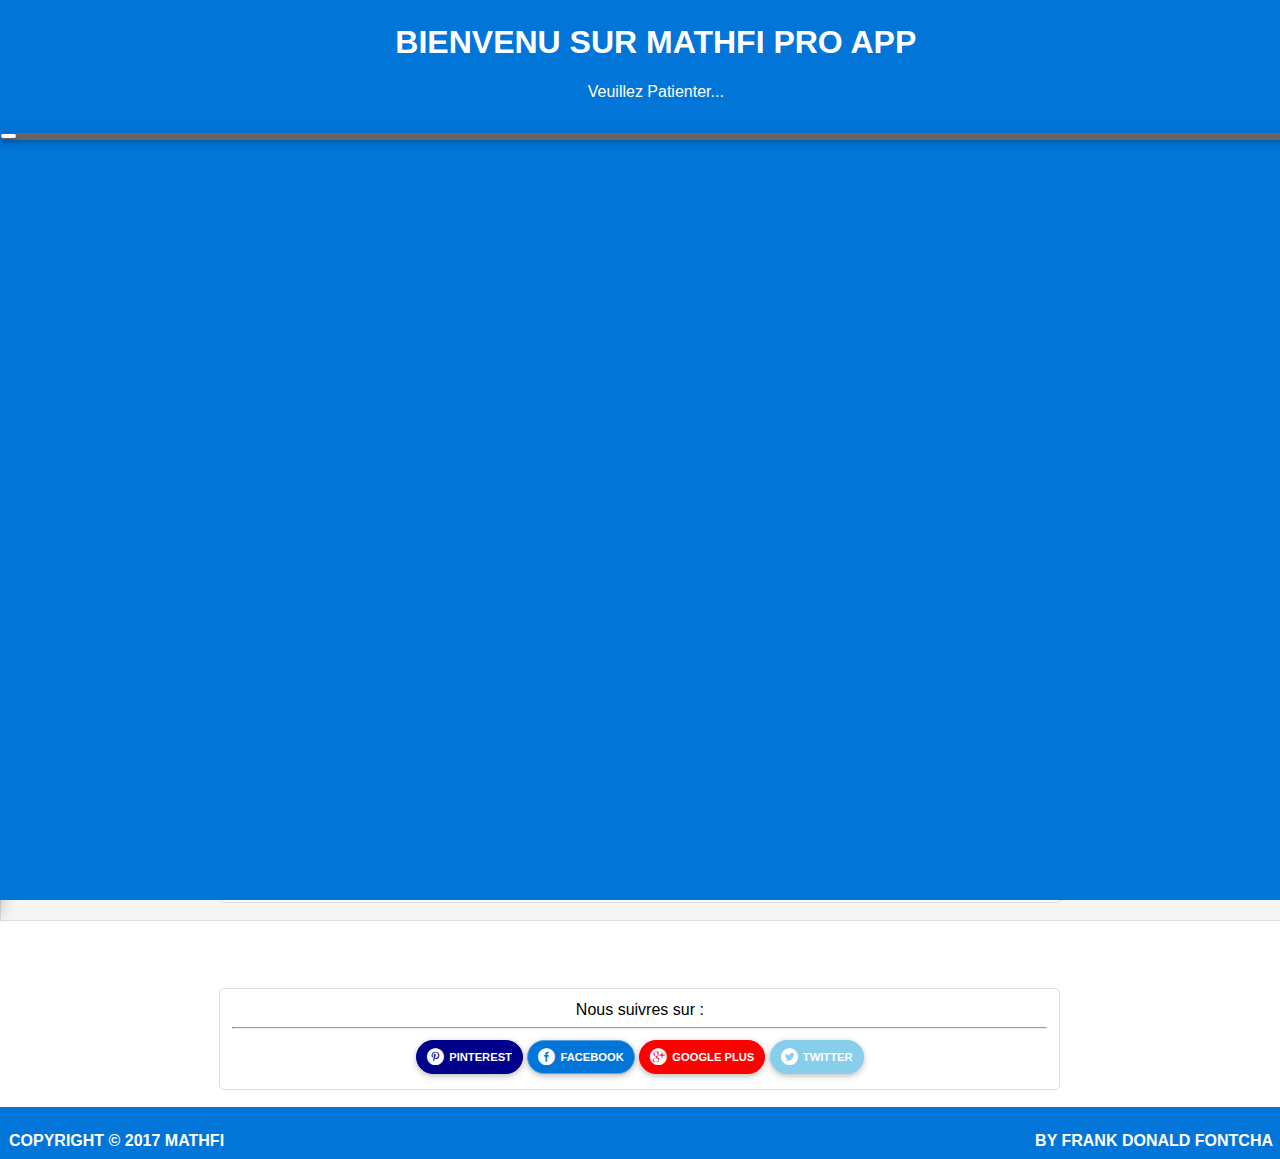
==== projet/index.html @ d76496f0 "Add files via upload" ====
﻿<!DOCTYPE html>
<!--
@Copyright 2017
@Design by ZoneStyle V1.5.1
@Author : 
@Designer : Frank Donald Fontcha.
-->
<html class="scroll scroll_bleu">
    <head>
        <meta charset="UTF-8">
        <meta name="author" content=""/>
        <link rel="stylesheet" href="css/zonestyle.min.css" type="text/css"/>
        <link rel="stylesheet" href="font/style.min.css" type="text/css"/>
        <link rel="stylesheet" href="css/mathfi.min.css" type="text/css"/>
        <meta http-equiv="X-UA-Compatible" content="IE=edge">
        <meta name="viewport" content="width=device-width, initial-scale=1.0">
        <title>MathFi | ZonePluS</title>
    </head>
    <body class="barre_bleu"> 
        <div class="barre_navigation fixe">
            <div class="barre_logo">
                <button class="zs_boutton bt_rond bt_infos-o bt_zone-gauche"><i class="icone icon_menu"></i></button>
                <a>MATHFI</a>
            </div>
            <div class="barre_menu mn_boutton">
                <ul class="zs_menu">
                    <li class="element_menu actif"><a href="" class="lien_menu"><i class="icone icon_house_alt"></i>&nbsp; Acceuil</a></li>
                    <li class="element_menu"><a href="" class="lien_menu"><i class="icone icon_question_alt"></i>&nbsp; Apropos</a></li>
                    <li class="element_menu"><a href="" class="lien_menu"><i class="icone icon_tool"></i>&nbsp; Aide</a></li>
                </ul>
            </div>
        </div>

        <div class="zone_gauche scroll scroll_v scroll_bleu fond_blanc">
            <div class="menu_deroulant fond_no" style="margin-top: 5%;">
                <div class="menu_deroule mnd_deroule">Partie 1: Intérets Simples<i class="carrot icone arrow_triangle-down"></i>
                    <div class="groupe_element">
                        <a href="interetSimple.html" class="mnd_element">Intéret Simple et Composants</a>
                    </div>
                </div>
                <div class="menu_deroule mnd_deroule">Partie 2: Intérets Composés<i class="carrot icone arrow_triangle-down"></i>
                    <div class="groupe_element">
                        <a href="" class="mnd_element">Aucune Opération</a>
                    </div>
                </div>
                <div class="menu_deroule mnd_deroule">Partie 3: Escompte Commercial<i class="carrot icone arrow_triangle-down"></i>
                    <div class="groupe_element">
                        <a href="" class="mnd_element">Aucune Opération</a>
                    </div>
                </div>
                <div class="menu_deroule mnd_deroule">Partie 4: Annuités<i class="carrot icone arrow_triangle-down"></i>
                    <div class="groupe_element">
                        <a href="" class="mnd_element">Aucune Opération</a>
                    </div>
                </div>
            </div>
        </div>

        <div class="grand_contenaire centrer_texte" style="margin-top: -2%;">
            <img src="img/ebook.png" class="img_responsive" style="min-height: 100px;"/>
            <div class="superpose_cover fond_noir"></div>
            <div class="superpose">
                <h1 style="margin-top: 5%;">BIENVENUE SUR MATHFI PRO APP</h1>
            </div>
        </div>

        <div class="contenaire fond_no" style="margin-top: 5%;">
            <div class="zs_colonnes">
                <div class="col-8 st-2 my-12 pt-12 fond_blanc">
                    <p class="titre">
                        MathFi pro application V1.0 est votre application de calculs financiers concu pour vous aider dans toutes vos opérations financières.<hr>
                    MathFi pro application répond de facon automatique au repositionnement sur toutes vos plateformes vous permettant ainsi de l'utiliser de la meme facon sur vos mobiles et aussi sur vos ordinateur sans toute fois oublié vos tablettes
                    </p>
                </div>
            </div>
        </div>

        <div class="grand_contenaire fond_griser" style="margin-top: 1.5%;">
            <div class="zs_colonnes">
                <div class="col-8 st-2 my-12 pt-12 fond_blanc">
                    <div class="zs_colonnes">
                        <div class="col-4 my-6 pt-12">
                            <img src="img/mathfi.png" class="image_zoom"/>
                        </div>
                        <div class="col-7 st-1 my-6 pt-12">
                            <img src="img/mathfi1.png" class="image_zoom"/>
                        </div>
                    </div>
                </div>
            </div>
        </div>

        <div class="grand_contenaire fond_banc" style="margin-top: 5%;">
            <div class="zs_colonnes">
                <div class="col-8 st-2 my-12 pt-12 fond_blanc centrer_texte">
                    Nous suivres sur : <hr/>
                    <button class="zs_boutton bt_pinterest bt_arrondis"><i class="icone social_pinterest_circle"></i>pinterest</button>
                    <button class="zs_boutton bt_fb bt_arrondis bt_effet-g"><i class="icone social_facebook_circle"></i>facebook</button>
                    <button class="zs_boutton bt_gplus bt_arrondis"><i class="icone social_googleplus_circle"></i>google plus</button>
                    <button class="zs_boutton bt_twitter bt_arrondis"><i class="icone social_twitter_circle"></i>twitter</button>
                </div>
            </div>
            <div class="zs_footer fond_bleu">
                <p class="titre">
                    <b class="agauche">Copyright &COPY; 2017 mathfi</b>
                    <b class="adroite">By Frank Donald Fontcha</b>
                </p>
            </div>
        </div>

        <div class="preview fond_bleu">
            <div class="coltenaire centrer_texte">
                <h1>BIENVENU SUR MATHFI PRO APP</h1>
                <p>Veuillez Patienter...</p>
                <div class="zs_colonnes">
                    <div class="barre_chargement">
                        <div class="barre ch_barre bb"></div>
                    </div> 
                </div>
            </div>
        </div>

        <?php
        // put your code here
        ?>

        <script type="text/javascript">
            new WOW().init();
        </script>
        <script src="js/jquery.min.js" type="text/javascript"></script>
        <script src="js/zonestyle.min.js" type="text/javascript"></script>
        <script src="js/mathfi.min.js" type="text/javascript"></script>
    </body>
</html>
---- projet/css/zonestyle.min.css ----
.scroll::-webkit-scrollbar-track,html::-webkit-scrollbar-track{-webkit-box-shadow:inset 0 0 6px rgba(0,0,0,.1);background-color:#aaa;border-radius:5px;height:8px;width:8px;opacity:.5}.scroll::-webkit-scrollbar,html::-webkit-scrollbar{width:8px;background-color:#f5f5f5;cursor:pointer;height:8px}.scroll::-webkit-scrollbar:hover,html::-webkit-scrollbar:hover{width:8px;background-color:#fff;cursor:pointer;height:8px}.scroll::-webkit-scrollbar-thumb,html::-webkit-scrollbar-thumb{border-radius:8px;background-color:#fff;cursor:pointer}HTML{overflow-x:hidden}.no_scroll{overflow:hidden}.scroll_h_v,.scroll_v_h{overflow:auto}.scroll_v{overflow-y:auto;overflow-x:hidden}.scroll_h{overflow-x:auto;overflow-y:hidden;height:8px}.scroll_hover{transition-duration:.6s}.scroll_hover .scroll::-webkit-scrollbar{width:0;background-color:none;cursor:pointer;height:0}.scroll_hover:hover .scroll::-webkit-scrollbar{width:8px;background-color:#fff;cursor:pointer;height:8px}.scroll_hover:hover .scroll::-webkit-scrollbar-thumb{background-color:#f5f5f5}.scroll_bleu::-webkit-scrollbar-thumb{background-color:#0275d8;opacity:.5}.scroll_bleu::-webkit-scrollbar-track{background-color:#fff;opacity:.5;border:1px solid #add8e6}.scroll_bleu::-webkit-scrollbar{opacity:.5}.scroll_hover:hover .scroll_bleu::-webkit-scrollbar-thumb{background-color:#0275d8;opacity:.5}.scroll_hover:hover .scroll_bleu::-webkit-scrollbar-track{background-color:#fff;opacity:.5;border:1px solid #add8e6}.scroll_hover:hover .scroll_bleu::-webkit-scrollbar{opacity:.5}.scroll_noir::-webkit-scrollbar-thumb{background-color:#555;opacity:.5}.scroll_noir::-webkit-scrollbar-track{background-color:#fff;opacity:.5;border:1px solid #aaa}.scroll_noir::-webkit-scrollbar{opacity:.5}.scroll_hover:hover .scroll_noir::-webkit-scrollbar-thumb{background-color:#555;opacity:.5}.scroll_hover:hover .scroll_noir::-webkit-scrollbar-track{background-color:#fff;opacity:.5;border:1px solid #aaa}.scroll_hover:hover .scroll_noir::-webkit-scrollbar{opacity:.5}.scroll_red::-webkit-scrollbar-thumb{background-color:red;opacity:.5}.scroll_red::-webkit-scrollbar-track{background-color:#fff;opacity:.5;border:1px solid #f08080}.scroll_red::-webkit-scrollbar{opacity:.5}.scroll_hover:hover .scroll_red::-webkit-scrollbar-thumb{background-color:red;opacity:.5}.scroll_hover:hover .scroll_red::-webkit-scrollbar-track{background-color:#fff;opacity:.5;border:1px solid #f08080}.scroll_hover:hover .scroll_red::-webkit-scrollbar{opacity:.5}body{background:#fff;font-family:Calibri,Arial,Verdana,Arial,Helvetica,sans-serif}.titre{text-transform:uppercase;font-weight:700}.adroite{float:right}.agauche{float:left}.img_responsive{float:left;height:auto}.alert{opacity:.9}.alert .alert_mssg{position:fixed;top:42px;left:15px;min-height:50px;min-width:150px;max-width:300px;text-align:center;box-shadow:0 12px 17px 0 rgba(0,0,0,.16),0 12px 20px 0 rgba(0,0,0,.12);-webkit-box-shadow:0 12px 17px 0 rgba(0,0,0,.16),0 12px 20px 0 rgba(0,0,0,.12);background-color:#444;color:#fff;border-radius:3px;opacity:.9;transition-duration:.7s;display:none;z-index:999999999999}.alert_succes .alert_mssg{background:vert;z-index:999999999999}.alert_danger .alert_mssg{background:red;z-index:999999999999}.alert_infos .alert_mssg{background:#4682b4;z-index:999999999999}.alert_alert .alert_mssg{background:orange;z-index:999999999999}.alert:hover{opacity:1}.alert:hover .alert_mssg{opacity:1;z-index:999999999999}.zs_alert{width:100%;float:left;box-sizing:border-box;margin-bottom:4px;margin-top:4px;position:relative;border-radius:5px}.zs_alert .alert_contenu{float:left;display:block;box-sizing:border-box;padding:12px;position:relative;margin-bottom:3px;margin-top:3px;width:83.33%;margin-left:8.33%;box-shadow:0 2px 5px 0 rgba(0,0,0,.16),0 2px 10px 0 rgba(0,0,0,.12);-webkit-box-shadow:0 2px 5px 0 rgba(0,0,0,.16),0 2px 10px 0 rgba(0,0,0,.12);color:#777;transition-duration:.7s;cursor:pointer}.zs_alert .alert_contenu:hover{color:#444}.zs_alert .alert_close{float:left;display:block;box-sizing:border-box;padding:12px;border-radius:0 5px 5px 0;margin-bottom:3px;margin-top:3px;width:8.33%;position:absolute;top:0;bottom:0;right:0;text-align:center;box-shadow:0 2px 5px 0 rgba(0,0,0,.16),0 2px 10px 0 rgba(0,0,0,.12);-webkit-box-shadow:0 2px 5px 0 rgba(0,0,0,.16),0 2px 10px 0 rgba(0,0,0,.12)}.zs_alert .alert_close .icone{cursor:pointer}.zs_alert .alert_indicator{float:left;width:8.33%;display:block;box-sizing:border-box;padding:12px;border-radius:5px 0 0 5px;margin-bottom:3px;margin-top:3px;position:absolute;top:0;bottom:0;left:0;text-align:center;box-shadow:0 2px 5px 0 rgba(0,0,0,.16),0 2px 10px 0 rgba(0,0,0,.12);-webkit-box-shadow:0 2px 5px 0 rgba(0,0,0,.16),0 2px 10px 0 rgba(0,0,0,.12)}.zs_alert .alert_indicator .icone{cursor:pointer}.alert_infos .alert_close,.alert_infos .alert_indicator{background-color:#4682b4;color:#fff}.alert_succes .alert_close,.alert_succes .alert_indicator{background-color:green;color:#fff}.alert_alert .alert_close,.alert_alert .alert_indicator{background-color:orange;color:#fff}.alert_danger .alert_close,.alert_danger .alert_indicator{background-color:red;color:#fff}.alert_danger:hover .alert_contenu{color:red}.alert_infos:hover .alert_contenu{color:#4682b4}.alert_succes:hover .alert_contenu{color:green}.alert_alert:hover .alert_contenu{color:orange}.menu_deroulant,.menu_liste{width:100%;position:relative;float:left;margin-top:5px;margin-bottom:5px;border-radius:5px;box-shadow:0 2px 5px 0 rgba(0,0,0,.16),0 2px 10px 0 rgba(0,0,0,.12);-webkit-box-shadow:0 2px 5px 0 rgba(0,0,0,.16),0 2px 10px 0 rgba(0,0,0,.12);background:linear-gradient(120deg,#fff 5%,#ddd 50%,#fff 50%,#fff 75%,#ddd 75%);background-size:100px 100px 100px}.menu_deroulant .menu_deroule,.menu_deroulant .mnd_menu,.menu_liste .menu_deroule,.menu_liste .mnd_menu{background:#eee;border:1px solid #ddd;text-decoration:none;margin:-8px;margin-left:0;padding:8px;margin-top:4px;margin-bottom:2px;float:left;display:inline-block;width:100%;cursor:pointer;position:relative;transition-duration:.7s;min-height:37px;box-sizing:border-box}.menu_deroulant .menu_deroule .carrot,.menu_deroulant .mnd_menu .carrot,.menu_liste .menu_deroule .carrot,.menu_liste .mnd_menu .carrot{border-left:1px solid #ddd;background:#f5f5f5;padding:8px;float:right;margin:-8px}.menu_deroulant .menu_deroule .mnd_element,.menu_deroulant .mnd_menu .mnd_element,.menu_liste .menu_deroule .mnd_element,.menu_liste .mnd_menu .mnd_element{position:absolute;top:0;bottom:0;left:0;right:0;width:96%;text-decoration:none;margin:8px;color:#666}.menu_deroulant .menu_deroule .mnd_element:hover,.menu_deroulant .mnd_menu .mnd_element:hover,.menu_liste .menu_deroule .mnd_element:hover,.menu_liste .mnd_menu .mnd_element:hover{color:#666}.menu_deroulant .menu_deroule .mnd_effet,.menu_deroulant .mnd_menu .mnd_effet,.menu_liste .menu_deroule .mnd_effet,.menu_liste .mnd_menu .mnd_effet{position:absolute;top:-5px;left:10px;height:15px;width:13px;transition-duration:.5s;-webkit-transition-duration:.5s;border-radius:60px}.menu_deroulant .menu_deroule .mlc_effet,.menu_deroulant .mnd_menu .mlc_effet,.menu_liste .menu_deroule .mlc_effet,.menu_liste .mnd_menu .mlc_effet{position:absolute;top:0;left:0;bottom:0;width:5px;transition-duration:.5s;-webkit-transition-duration:.5s;background-color:#999}.menu_deroulant div[class*=mnd_effet]:hover a,.menu_liste div[class*=mnd_effet]:hover a{color:#666}.menu_deroulant .menu_deroule:hover,.menu_liste .menu_deroule:hover{border:1px solid #999;box-shadow:0 2px 5px 0 rgba(0,0,0,.16),0 2px 10px 0 rgba(0,0,0,.12);-webkit-box-shadow:0 2px 5px 0 rgba(0,0,0,.16),0 2px 10px 0 rgba(0,0,0,.12)}.menu_deroulant .menu_deroule:hover .mnd_effet,.menu_liste .menu_deroule:hover .mnd_effet{background:#999;opacity:.3;width:50%;top:0;bottom:0;left:0;height:100%;border-radius:60px 0 0 60px}.menu_deroulant .mnd_menu:hover,.menu_liste .mnd_menu:hover{background-color:#eee;color:#fff;border:1px solid #999;box-shadow:0 2px 5px 0 rgba(0,0,0,.16),0 2px 10px 0 rgba(0,0,0,.12);-webkit-box-shadow:0 2px 5px 0 rgba(0,0,0,.16),0 2px 10px 0 rgba(0,0,0,.12)}.menu_deroulant .mnd_menu:hover .mlc_effet,.menu_liste .mnd_menu:hover .mlc_effet{background:#999;opacity:.3;width:50%;top:0;bottom:0;left:0;z-index:999}.menu_deroulant .mnd_menu:hover a,.menu_liste .mnd_menu:hover a{color:#fff}.menu_deroulant .menu_deroule:hover,.menu_liste .menu_deroule:hover{background-color:#fff;color:#555}.menu_deroulant .groupe_element,.menu_liste .groupe_element{display:none;position:relative;width:100%;float:left}.menu_deroulant .groupe_element .mnd_element,.menu_liste .groupe_element .mnd_element{position:relative;display:inline-block;float:left;background-color:#fff;color:#555;padding:13px;margin:-8px;margin-top:12px;border:1px solid #f5f5f5}.menu_deroulant .groupe_element .mnd_element:hover,.menu_liste .groupe_element .mnd_element:hover{background-color:#f5f5f5}.menu_deroulant .actif,.menu_liste .actif{display:block}.mnd_rond{border-radius:20px}.mnd_rond .menu_deroule{border-radius:50px}.mnd_rond .menu_deroule .carrot{border-radius:0 50px 50px 0}.mnd_rond .mnd_deroule:hover{border-radius:5px}.mnd_rond .mnd_deroule:hover .carrot{border-radius:0 5px 5px 0}@media only screen and (min-width:600px){div.onglet{margin-bottom:5px;border-radius:5px;width:100%;padding:1px;box-sizing:border-box;position:relative;height:100px}div.onglet ul.menu-onglets{margin-left:-35px;width:20%;float:left}div.onglet ul.menu-onglets .menu-onglet:hover{color:#fff}div.onglet ul.menu-onglets .menu-onglet:hover .lien-onglet{color:#222}div.onglet ul.menu-onglets .menu-onglet{display:inline-block;width:100%;float:left;background-color:#f5f5f5;color:#fff;border:1px solid #eee;padding:8px;margin-left:-7px;cursor:pointer;border-radius:3px;position:relative;margin-top:5px;height:15px}div.onglet ul.menu-onglets .menu-onglet .lien-onglet{color:#666;width:100%;position:absolute;top:0;left:0;right:0;padding:5px;padding-bottom:0;text-transform:uppercase}div.onglet ul.menu-onglets .desactiver{background:linear-gradient(#ddd,#ddd,#ddd);pointer-events:none;border-radius:3px;cursor:not-allowed}div.onglet ul.menu-onglets .actif{background-color:#fff}div.onglet div.corps-onglet{border:1px solid #eee;padding:5px;width:76.5%;float:right;top:0;position:relative;right:0;margin-top:15px;display:none;background-color:#fff;min-height:100%;bottom:0;border-radius:5px}div.onglet div.corps-onglet .onglet{position:absolute}div.onglet div.actif{display:block}}@media only screen and (max-width:600px){div.onglet{margin-bottom:5px;border-radius:5px;width:100%;padding:1px;box-sizing:border-box;position:relative;min-height:200px}div.onglet ul.menu-onglets{width:100%;margin:-15px;padding:15px;margin-top:15px;margin-left:-10px;float:left;box-sizing:border-box;position:relative;margin-bottom:3px}div.onglet ul.menu-onglets .menu-onglet:hover{color:#fff}div.onglet ul.menu-onglets .menu-onglet:hover .lien-onglet{color:#222}div.onglet ul.menu-onglets .menu-onglet{width:100%;float:left;background-color:#f5f5f5;color:#fff;border:1px solid #eee;padding:8px;cursor:pointer;border-radius:3px}div.onglet ul.menu-onglets .menu-onglet .lien-onglet{color:#666;width:100%;padding:5px;padding-bottom:0;text-transform:uppercase}div.onglet ul.menu-onglets .desactiver{background:linear-gradient(#ddd,#ddd,#ddd);pointer-events:none;border-radius:3px;cursor:not-allowed}div.onglet ul.menu-onglets .desactiver .lien-onglet{padding:0;padding-left:5px;padding-top:5px;padding-right:5px;text-transform:uppercase}div.onglet ul.menu-onglets .actif{background-color:#fff}div.onglet div.corps-onglet{border:1px solid #eee;margin:-10px;padding:10px;width:100%;float:right;position:relative;margin-top:5px;display:none;background-color:#fff;min-height:100%;border-radius:5px;border-radius:5px}div.onglet div.corps-onglet .onglet{position:relative}div.onglet div.actif{display:block}}.barre_navigation{position:relative;box-shadow:0 2px 5px 0 rgba(0,0,0,.16),0 2px 10px 0 rgba(0,0,0,.12);-webkit-box-shadow:0 2px 5px 0 rgba(0,0,0,.16),0 2px 10px 0 rgba(0,0,0,.12);box-decoration-break:slice;min-height:40px;background:#0275D8;color:#fff;top:0;left:0;right:0;width:100%;padding:8px;margin:-8px;animation-duration:.8s;transition-duration:.8s;z-index:999999}.barre_navigation .barre_logo{height:35px;padding:8px;margin:-8px;width:20%;float:left;text-align:center;border-radius:0 0 0 5px;box-sizing:content-box;padding-top:13px;font-weight:700}.barre_navigation .barre_logo a{text-decoration:none;color:#fff;cursor:pointer;font-size:1.5em}.barre_navigation .barre_logo .bt_close-zone,.barre_navigation .barre_logo .bt_zone-gauche{float:left;margin-top:-8px;margin-right:8px}.barre_navigation .barre_menu{min-height:40px;padding:8px;margin:-8px;width:79%;float:right;box-sizing:content-box;border-radius:0 0 5px}.barre_navigation .barre_menu .zs_menu{text-align:right;font-size:.8em;margin-top:4px;margin-right:10%;border-radius:5px 0;padding:9px}.barre_navigation .barre_menu .zs_menu .element_menu{display:inline-block}.barre_navigation .barre_menu .zs_menu .element_menu .lien_menu{text-decoration:none;color:#fff;padding:12px;position:relative;text-transform:uppercase;border-radius:5px;border-radius:60px;transition-duration:.6s}.barre_navigation .barre_menu .zs_menu .element_menu .lien_menu .lien_effet{position:absolute;top:0;left:50%;bottom:0;width:0;transition-duration:.5s}.barre_navigation .barre_menu .zs_menu .element_menu .lien_menu:hover{color:#fff;background-color:#4682b4;border-radius:60px}.barre_navigation .barre_menu .zs_menu .element_menu .lien_menu:hover .lien_effet{background:#fff;opacity:.3;border-radius:60px;width:100%;left:0}.barre_navigation .barre_menu .zs_menu .actif .lien_menu{color:#fff;background:#4682b4;border-radius:100px}.barre_navigation .barre_menu .zs_menu .actif .lien_menu .lien_effet{background:#fff;opacity:.3;border-radius:60px;width:100%;right:0;left:0}.fixed{position:fixed;z-index:9999999;animation-duration:.8s;transition-duration:.8s;padding-top:8px;padding-bottom:2px;min-height:40px}.fixed .barre_menu .zs_menu{margin-top:15px;padding-top:0;padding-bottom:0;font-size:.75em}.fixed .barre_logo{margin-top:6px;padding-top:0;padding-bottom:0}.fixed .barre_logo .bt_close-zone,.fixed .barre_logo .bt_zone-gauche{float:left;margin-top:-8px;margin-right:8px}.transparent{position:fixed;z-index:9999999;animation-duration:.8s;transition-duration:.8s;padding-top:8px;padding-bottom:8px;min-height:40px;background:0 0;border:0}.transparent .barre_menu .zs_menu{margin-top:15px;padding-top:0;padding-bottom:0;background:0 0;border:0;font-size:.75em}.transparent .barre_logo{background:0 0;border:0;margin-top:6px;padding-top:0;padding-bottom:0}.transparent .barre_logo .bt_close-zone,.transparent .barre_logo .bt_zone-gauche{float:left;margin-top:-8px;margin-right:8px}.transparent .barre_cover{background:linear-gradient(-120deg,#0275D8 30%,#fff 30%,#222 70%);background-size:100px 100px 100px;opacity:.6;position:absolute;top:0;bottom:0;right:0;left:0;z-index:-1}@media only screen and (max-width:900px){.barre_navigation{margin-bottom:-6px}.barre_navigation .barre_menu{background:linear-gradient(120deg,#444 5%,#666 50%,#444 50%,#444 75%,#fff 75%);background-size:100px 100px 100px;background-attachment:fixed;margin-top:10px;display:none;width:100%;float:left;border-bottom:2px solid #444}.barre_navigation .barre_menu .zs_menu{position:relative;width:100%;text-align:left;margin-left:-22px}.barre_navigation .barre_menu .zs_menu .element_menu{position:relative;width:100%;border-radius:2px}.barre_navigation .barre_menu .zs_menu .element_menu .lien_menu{position:relative;width:100%;float:left;border-radius:2px}.barre_navigation .barre_menu .zs_menu .element_menu .lien_menu:hover{border-radius:2px}.barre_navigation .barre_menu .zs_menu .element_menu:first_child,.barre_navigation .barre_menu .zs_menu .element_menu:first_child .lien_menu{margin-top:-20px}.barre_navigation .barre_logo{width:70%}.barre_navigation .barre_logo a{float:left}.barre_navigation .barre_logo .bt_close-zone,.barre_navigation .barre_logo .bt_zone-gauche{float:left;margin-top:-8px;margin-right:8px}.pt_menu{font-size:1.2em;padding:8px;background:linear-gradient(120deg,#fff 5%,#0275D8 50%,#fff 50%,#fff 75%,#0275D8 75%);background-size:100px 100px 100px;border-radius:5px;font-weight:700;color:#222;float:right;margin-right:6px;cursor:pointer;display:block}}@media only screen and (max-width:900px){.fixed,.transparent{margin-bottom:0}.fixed .barre_menu,.transparent .barre_menu{background:#444;background-attachment:fixed;margin-top:10px;display:none;width:100%;float:left;opacity:.5;border-bottom:2px solid #4682b4}.fixed .barre_menu .zs_menu .element_menu,.transparent .barre_menu .zs_menu .element_menu{position:relative;width:99%;border-radius:2px;margin-left:5px}.fixed .barre_menu .zs_menu .element_menu .lien_menu,.transparent .barre_menu .zs_menu .element_menu .lien_menu{position:relative;width:99%;float:left;border-radius:2px}.fixed .barre_menu .zs_menu .element_menu .lien_menu:hover,.transparent .barre_menu .zs_menu .element_menu .lien_menu:hover{border-radius:2px}.fixed .barre_menu .zs_menu .element_menu:first_child,.fixed .barre_menu .zs_menu .element_menu:first_child .lien_menu,.transparent .barre_menu .zs_menu .element_menu:first_child,.transparent .barre_menu .zs_menu .element_menu:first_child .lien_menu{margin-top:-20px}.pt_menu{font-size:1.2em;padding:8px;background:linear-gradient(120deg,#fff 5%,#0275D8 50%,#fff 50%,#fff 75%,#0275D8 75%);background-size:100px 100px 100px;border-radius:5px;font-weight:700;color:#222;float:right;margin-top:4px;margin-right:6px;cursor:pointer;display:block}}@media only screen and (min-width:900px){.barre_navigation .pt_menu{display:none}}.bt_zone-gauche{float:left;margin-top:-8px;margin-right:8px}.bt_close-zone{display:none}.barre_rouge .barre_navigation{background:#ff4500}.barre_rouge .barre_navigation .barre_cover{background:linear-gradient(-120deg,red 30%,#fff 30%,#222 70%);background-size:100px 100px 100px;opacity:.6;position:absolute;top:0;bottom:0;right:0;left:0;z-index:-1}.barre_rouge .barre_navigation .barre_menu .zs_menu .element_menu{display:inline-block}.barre_rouge .barre_navigation .barre_menu .zs_menu .element_menu .lien_menu:hover{color:#fff;background-color:#8b0000;border-radius:60px}.barre_rouge .barre_navigation .barre_menu .zs_menu .element_menu .lien_menu:hover .lien_effet{background:#fff}.barre_rouge .barre_navigation .barre_menu .zs_menu .actif .lien_menu{color:#fff;background:#8b0000;border-radius:100px}.barre_rouge .barre_navigation .barre_menu .zs_menu .actif .lien_menu .lien_effet{background:#fff}.barre_rouge .pt_menu{font-size:1.2em;padding:8px;background:linear-gradient(120deg,#fff 5%,rouge 50%,#fff 50%,#fff 75%,rouge 75%);background-size:100px 100px 100px}.barre_rouge .transparent{position:fixed;z-index:9999999;animation-duration:.8s;transition-duration:.8s;padding-top:8px;padding-bottom:8px;min-height:40px;background:0 0;border:0}.barre_verte .barre_navigation{background:green}.barre_verte .barre_navigation .barre_cover{background:linear-gradient(-120deg,green 30%,#fff 30%,#222 70%);background-size:100px 100px 100px;opacity:.6;position:absolute;top:0;bottom:0;right:0;left:0;z-index:-1}.barre_verte .barre_navigation .barre_menu .zs_menu .element_menu{display:inline-block}.barre_verte .barre_navigation .barre_menu .zs_menu .element_menu .lien_menu:hover{color:#fff;background-color:#006400;border-radius:60px}.barre_verte .barre_navigation .barre_menu .zs_menu .element_menu .lien_menu:hover .lien_effet{background:#fff}.barre_verte .barre_navigation .barre_menu .zs_menu .actif .lien_menu{color:#fff;background:#006400;border-radius:100px}.barre_verte .barre_navigation .barre_menu .zs_menu .actif .lien_menu .lien_effet{background:#fff}.barre_verte .pt_menu{font-size:1.2em;padding:8px;background:linear-gradient(120deg,#fff 5%,green 50%,#fff 50%,#fff 75%,green 75%);background-size:100px 100px 100px}.barre_verte .transparent{position:fixed;z-index:9999999;animation-duration:.8s;transition-duration:.8s;padding-top:8px;padding-bottom:8px;min-height:40px;background:0 0;border:0}.zs_affix{position:relative;top:0;left:0;right:0;width:100%;padding:8px;margin:-8px}.grand_contenaire{margin:-8px;padding:8px;position:relative;float:left;box-sizing:content-box;width:100%;right:0;left:0;margin-top:8px}.contenaire{margin:-8px;margin-top:8px;padding:15px;position:relative;float:left;box-sizing:border-box;width:80%;right:10%;left:10%;border-radius:5px}@media only screen and (max-width:1024px){.contenaire,.grand_contenaire{margin:-8px;padding:8px;position:relative;float:left;box-sizing:content-box;width:100%;right:0;left:0;margin-top:8px}}@media only screen and (min-width:1024px){.colonnes_flexible{margin-bottom:5px;border-radius:5px;width:100%;padding:1px;float:left;box-sizing:border-box;display:-webkit-flex;display:flex;position:relative}.colonnes_flexible .col{-webkit-flex:12;flex:12}.colonnes_flexible div[class*=col]{float:left;display:block;box-sizing:border-box;padding:12px;border-radius:5px;position:relative;margin-bottom:3px;margin-top:3px}.colonnes_flexible .col-1{width:8.33%;-webkit-flex-grow:1;flex-grow:1}.colonnes_flexible .col-2{width:16.66%;-webkit-flex-grow:2.1;flex-grow:2.1}.colonnes_flexible .col-3{width:25%;-webkit-flex:3.8;flex:3.8}.colonnes_flexible .col-4{width:33.33%;-webkit-flex:5.8;flex:5.8}.colonnes_flexible .col-5{width:41.66%;-webkit-flex:8.6;flex:8.6}.colonnes_flexible .col-6{width:50%;-webkit-flex-grow:12.1;flex-grow:12.1}.colonnes_flexible .col-7{width:58.33%;-webkit-flex:16.9;flex:16.9}.colonnes_flexible .col-8{width:66.66%;-webkit-flex:24.5;flex:24.5}.colonnes_flexible .col-9{width:75%;-webkit-flex:37.6;flex:37.6}.colonnes_flexible .col-10{width:83.33%;-webkit-flex:67;flex:67}.colonnes_flexible .col-11{width:91.66%;-webkit-flex:170;flex:170}.colonnes_flexible .col-12{width:100%}.colonnes_flexible .st-1{margin-left:8.33%}.colonnes_flexible .st-2{margin-left:16.66%}.colonnes_flexible .st-3{margin-left:25%}.colonnes_flexible .st-4{margin-left:33.33%}.colonnes_flexible .st-5{margin-left:41.66%}.colonnes_flexible .st-6{margin-left:50%}.colonnes_flexible .st-7{margin-left:58.33%}.colonnes_flexible .st-8{margin-left:66.66%}.colonnes_flexible .st-9{margin-left:75%}.colonnes_flexible .st-10{margin-left:83.33%}.colonnes_flexible .st-11{margin-left:91.66%}.zs_colonnes{margin-bottom:5px;border-radius:5px;width:100%;padding:1px;float:left;position:relative;box-sizing:border-box}.zs_colonnes div[class*=col-]{float:left;display:block;box-sizing:border-box;padding:12px;border-radius:5px;position:relative;margin-bottom:3px;margin-top:3px;top:0;bottom:0;height:100%}.zs_colonnes .col-1{width:8.33%}.zs_colonnes .col-2{width:16.66%}.zs_colonnes .col-3{width:25%}.zs_colonnes .col-4{width:33.33%}.zs_colonnes .col-5{width:41.66%}.zs_colonnes .col-6{width:50%}.zs_colonnes .col-7{width:58.33%}.zs_colonnes .col-8{width:66.66%}.zs_colonnes .col-9{width:75%}.zs_colonnes .col-10{width:83.33%}.zs_colonnes .col-11{width:91.66%}.zs_colonnes .col-12{width:100%}.zs_colonnes .st-1{margin-left:8.33%}.zs_colonnes .st-2{margin-left:16.66%}.zs_colonnes .st-3{margin-left:25%}.zs_colonnes .st-4{margin-left:33.33%}.zs_colonnes .st-5{margin-left:41.66%}.zs_colonnes .st-6{margin-left:50%}.zs_colonnes .st-7{margin-left:58.33%}.zs_colonnes .st-8{margin-left:66.66%}.zs_colonnes .st-9{margin-left:75%}.zs_colonnes .st-10{margin-left:83.33%}.zs_colonnes .st-11{margin-left:91.66%}}@media only screen and (max-width:1024px) and (min-width:600px){.colonnes_flexible{margin-bottom:5px;border-radius:5px;width:100%;padding:1px;float:left;box-sizing:border-box;display:-webkit-flex;display:flex}.colonnes_flexible .col{-webkit-flex:12;flex:12}.colonnes_flexible div[class*=col]{float:left;display:block;box-sizing:border-box;padding:12px;border-radius:5px;position:relative;margin-bottom:3px;margin-top:3px}.colonnes_flexible div[class*=st-]{margin-left:0}.colonnes_flexible .my-1{width:8.33%;-webkit-flex-grow:1;flex-grow:1}.colonnes_flexible .my-2{width:16.66%;-webkit-flex-grow:2.1;flex-grow:2.1}.colonnes_flexible .my-3{width:25%;-webkit-flex:3.8;flex:3.8}.colonnes_flexible .my-4{width:33.33%;-webkit-flex:5.8;flex:5.8}.colonnes_flexible .my-5{width:41.66%;-webkit-flex:8.6;flex:8.6}.colonnes_flexible .my-6{width:50%;-webkit-flex-grow:12.1;flex-grow:12.1}.colonnes_flexible .my-7{width:58.33%;-webkit-flex:16.9;flex:16.9}.colonnes_flexible .my-8{width:66.66%;-webkit-flex:24.5;flex:24.5}.colonnes_flexible .my-9{width:75%;-webkit-flex:37.6;flex:37.6}.colonnes_flexible .my-10{width:83.33%;-webkit-flex:67;flex:67}.colonnes_flexible .my-11{width:91.66%;-webkit-flex:170;flex:170}.colonnes_flexible .my-12{width:100%}.colonnes_flexible .st-my-1{margin-left:8.33%}.colonnes_flexible .st-my-2{margin-left:16.66%}.colonnes_flexible .st-my-3{margin-left:25%}.colonnes_flexible .st-my-4{margin-left:33.33%}.colonnes_flexible .st-my-5{margin-left:41.66%}.colonnes_flexible .st-my-6{margin-left:50%}.colonnes_flexible .st-my-7{margin-left:58.33%}.colonnes_flexible .st-my-8{margin-left:66.66%}.colonnes_flexible .st-my-9{margin-left:75%}.colonnes_flexible .st-my-10{margin-left:83.33%}.colonnes_flexible .st-my-11{margin-left:91.66%}.zs_colonnes{min-height:30px;margin-bottom:5px;border-radius:5px;width:100%;padding:1px;float:left;box-sizing:border-box}.zs_colonnes div[class*=col-]{float:left;display:block;box-sizing:border-box;padding:12px;margin-bottom:20px;border-radius:4px;position:relative}.zs_colonnes div[class*=st-]{margin-left:0}.zs_colonnes .my-1{width:8.33%}.zs_colonnes .my-2{width:16.66%}.zs_colonnes .my-3{width:25%}.zs_colonnes .my-4{width:33.33%}.zs_colonnes .my-5{width:41.66%}.zs_colonnes .my-6{width:50%}.zs_colonnes .my-7{width:58.33%}.zs_colonnes .my-8{width:66.66%}.zs_colonnes .my-9{width:75%}.zs_colonnes .my-10{width:83.33%}.zs_colonnes .my-11{width:91.66%}.zs_colonnes .my-12{width:100%}.zs_colonnes .st-my-1{margin-left:8.33%}.zs_colonnes .st-my-2{margin-left:16.66%}.zs_colonnes .st-my-3{margin-left:25%}.zs_colonnes .st-my-4{margin-left:33.33%}.zs_colonnes .st-my-5{margin-left:41.66%}.zs_colonnes .st-my-6{margin-left:50%}.zs_colonnes .st-my-7{margin-left:58.33%}.zs_colonnes .st-my-8{margin-left:66.66%}.zs_colonnes .st-my-9{margin-left:75%}.zs_colonnes .st-my-10{margin-left:83.33%}.zs_colonnes .st-my-11{margin-left:91.66%}}@media only screen and (max-width:600px){div[class*=colonne]{width:100%;float:left;margin-top:7px;margin-bottom:7px;box-sizing:border-box;padding:7px}.colonnes_flexible{margin-bottom:5px;border-radius:5px;width:100%;padding:1px;float:left;box-sizing:border-box;display:initial}.colonnes_flexible .col{width:100%;float:left}.colonnes_flexible div[class*=col]{float:left;display:block;box-sizing:border-box;padding:12px;border-radius:5px;position:relative;margin-bottom:3px;margin-top:3px}.colonnes_flexible .pt-1{width:8.33%}.colonnes_flexible .pt-2{width:16.66%}.colonnes_flexible .pt-3{width:25%}.colonnes_flexible .pt-4{width:33.33%}.colonnes_flexible .pt-5{width:41.66%}.colonnes_flexible .pt-6{width:50%}.colonnes_flexible .pt-7{width:58.33%}.colonnes_flexible .pt-8{width:66.66%}.colonnes_flexible .pt-9{width:75%}.colonnes_flexible .pt-10{width:83.33%}.colonnes_flexible .pt-11{width:91.66%}.colonnes_flexible .pt-12{width:100%}.colonnes_flexible .st-pt-1{margin-left:8.33%}.colonnes_flexible .st-pt-2{margin-left:16.66%}.colonnes_flexible .st-pt-3{margin-left:25%}.colonnes_flexible .st-pt-4{margin-left:33.33%}.colonnes_flexible .st-pt-5{margin-left:41.66%}.colonnes_flexible .st-pt-6{margin-left:50%}.colonnes_flexible .st-pt-7{margin-left:58.33%}.colonnes_flexible .st-pt-8{margin-left:66.66%}.colonnes_flexible .st-pt-9{margin-left:75%}.colonnes_flexible .st-pt-10{margin-left:83.33%}.colonnes_flexible .st-pt-11{margin-left:91.66%}.zs_colonnes{width:100%;float:left;box-sizing:border-box}.zs_colonnes div[class*=col-]{float:left;display:block;clear:both;box-sizing:border-box;min-height:20px;padding:12px;margin-bottom:20px;border-radius:4px;position:relative}.zs_colonnes .pt-1{width:8.33%}.zs_colonnes .pt-2{width:16.66%}.zs_colonnes .pt-3{width:25%}.zs_colonnes .pt-4{width:33.33%}.zs_colonnes .pt-5{width:41.66%}.zs_colonnes .pt-6{width:50%}.zs_colonnes .pt-7{width:58.33%}.zs_colonnes .pt-8{width:66.66%}.zs_colonnes .pt-9{width:75%}.zs_colonnes .pt-10{width:83.33%}.zs_colonnes .pt-11{width:91.66%}.zs_colonnes .pt-12{width:100%}.zs_colonnes .st-pt-1{margin-left:8.33%}.zs_colonnes .st-pt-2{margin-left:16.66%}.zs_colonnes .st-pt-3{margin-left:25%}.zs_colonnes .st-pt-4{margin-left:33.33%}.zs_colonnes .st-pt-5{margin-left:41.66%}.zs_colonnes .st-pt-6{margin-left:50%}.zs_colonnes .st-pt-7{margin-left:58.33%}.zs_colonnes .st-pt-8{margin-left:66.66%}.zs_colonnes .st-pt-9{margin-left:75%}.zs_colonnes .st-pt-10{margin-left:83.33%}.zs_colonnes .st-pt-11{margin-left:91.66%}}.extra{border:1px solid #ddd}.zs_cards{box-sizing:content-box;box-shadow:0 2px 5px 0 rgba(0,0,0,.16),0 2px 10px 0 rgba(0,0,0,.12);-webkit-box-shadow:0 2px 5px 0 rgba(0,0,0,.16),0 2px 10px 0 rgba(0,0,0,.12);border-radius:5px;min-height:200px;float:left;color:#999;transition-duration:.65s}.zs_cards .cards_image{float:left;box-sizing:content-box;margin-bottom:8px;margin-top:8px}.zs_cards .cards_part_up{padding:8px;min-height:30px;border-bottom:2px solid #ddd;text-align:center;text-transform:uppercase;font-weight:700;font-size:1.7em;float:left;width:80%;margin-left:7%}.zs_cards .cards_part_down{padding:8px;min-height:30px;text-align:center;text-transform:uppercase;font-weight:700;float:left;width:80%;margin-left:7%}.panneau{margin:-12px}.p_special{box-shadow:0 12px 17px 0 rgba(0,0,0,.16),0 12px 20px 0 rgba(0,0,0,.12);-webkit-box-shadow:0 12px 17px 0 rgba(0,0,0,.16),0 12px 20px 0 rgba(0,0,0,.12);background:linear-gradient(120deg,#fff 5%,orange 50%,#fff 50%,#fff 75%,orange 75%);background-size:100px 100px 100px;color:#444;border-top:1px solid #ddd;margin-top:-15px}.p_special .cards_image{padding:8px;box-shadow:0 12px 17px 0 rgba(0,0,0,.16),0 12px 20px 0 rgba(0,0,0,.12);-webkit-box-shadow:0 12px 17px 0 rgba(0,0,0,.16),0 12px 20px 0 rgba(0,0,0,.12)}@media only screen and (max-width:600px){.p_special{margin-top:0;margin-bottom:3px}}.zs_cards:hover{color:#666}.zs_cards-img{margin:-12px;background-color:#fff;box-shadow:0 2px 5px 0 rgba(0,0,0,.16),0 2px 10px 0 rgba(0,0,0,.12);-webkit-box-shadow:0 2px 5px 0 rgba(0,0,0,.16),0 2px 10px 0 rgba(0,0,0,.12);border-radius:2.5px;transition-duration:.3s;animation:ease-in}.zs_cards-img .cards_image{background-color:#fff;border:1px solid #ccc;transition-duration:.5s}.zs_cards-img .cards_image .image_texte{text-align:center;padding:8px;position:absolute;top:0;left:0;right:0;bottom:0;width:100%;color:#fff;display:none}.zs_cards-img .cards_image .image_fond{text-align:center;position:absolute;top:0;left:0;bottom:0;width:0;background-color:#444;opacity:.45;display:none;box-shadow:0 2px 5px 0 rgba(0,0,0,.16),0 2px 10px 0 rgba(0,0,0,.12);-webkit-box-shadow:0 2px 5px 0 rgba(0,0,0,.16),0 2px 10px 0 rgba(0,0,0,.12)}.zs_cards-img .img_desc{text-align:center}.zs_cards-img .cards_image:hover .image_fond,.zs_cards-img .cards_image:hover .image_texte{display:block;cursor:pointer;width:100%;right:0;opacity:0}.zs_cards-img .fond_bleu .image_fond{background-color:#0275D8}.zs_cards-img .fond_vert .image_fond{background-color:green}.zs_cards-img .fond_rouge .image_fond{background-color:red}.barre_progression{width:100%;margin:-7px;padding:7px;height:7px;border-radius:10px;background-color:#fff;margin-top:15px;margin-bottom:15px;box-shadow:0 2px 5px 0 rgba(0,0,0,.16),0 2px 10px 0 rgba(0,0,0,.12);-webkit-box-shadow:0 2px 5px 0 rgba(0,0,0,.16),0 2px 10px 0 rgba(0,0,0,.12);position:relative}.barre_progression .progression{margin:-2px;padding:3px;background-color:#fff;text-align:center;margin-top:-5px;margin-left:-5px;width:0;border-radius:10px;cursor:pointer;height:10.6px;font-size:small;color:#666;box-shadow:0 2px 5px 0 rgba(0,0,0,.16),0 2px 10px 0 rgba(0,0,0,.12);-webkit-box-shadow:0 2px 5px 0 rgba(0,0,0,.16),0 2px 10px 0 rgba(0,0,0,.12)}.barre_progression .progress{position:absolute;right:-5px;padding:7px;top:-6px;border-radius:60%;border:0 solid #ddd;background-color:#fff;font-weight:700;font-size:.8em;box-shadow:0 2px 5px 0 rgba(0,0,0,.16),0 2px 10px 0 rgba(0,0,0,.12);-webkit-box-shadow:0 2px 5px 0 rgba(0,0,0,.16),0 2px 10px 0 rgba(0,0,0,.12)}.barre_progression .degrader{background:linear-gradient(-120deg,#ddd 20%,orange 20%,#fff 80%,orange 80%);background-size:100px 100px 100px;font-weight:700;border-left:2px solid orange;border-right:2px solid orange}.barre_progression .degrader-2{background:linear-gradient(-120deg,#0275D8 20%,#fff 20%,#0275D8 80%,#ddd 80%);background-size:100px 100px 100px;font-weight:700;border-left:2px solid #0275D8;border-right:2px solid #0275D8}.barre_progression:hover{box-shadow:0 12px 17px 0 rgba(0,0,0,.16),0 12px 20px 0 rgba(0,0,0,.12);-webkit-box-shadow:0 12px 17px 0 rgba(0,0,0,.16),0 12px 20px 0 rgba(0,0,0,.12)}.barre_chargement{width:100%;margin:-3px;padding:3px;border-radius:10px;background-color:#666;height:1px;margin-top:15px;margin-bottom:15px;box-shadow:0 2px 5px 0 rgba(0,0,0,.16),0 2px 10px 0 rgba(0,0,0,.12);-webkit-box-shadow:0 2px 5px 0 rgba(0,0,0,.16),0 2px 10px 0 rgba(0,0,0,.12);position:relative}.barre_chargement .barre{margin:-2px;padding:1px;background:#fff;text-align:center;color:#fff;margin-top:-2px;margin-left:-3px;width:1%;border-radius:10px;cursor:pointer;height:2.6px;box-shadow:0 2px 5px 0 rgba(0,0,0,.16),0 2px 10px 0 rgba(0,0,0,.12);-webkit-box-shadow:0 2px 5px 0 rgba(0,0,0,.16),0 2px 10px 0 rgba(0,0,0,.12)}.barre_chargement .degrader{background:linear-gradient(120deg,#fff 5%,#0275D8 50%,#fff 50%,#fff 75%,#0275D8 75%);background-size:100px 100px 100px;font-weight:700;border-left:2px solid #0275D8;border-right:2px solid #fff}.barre_chargement .degrader-2{background:linear-gradient(-120deg,#fff 5%,#aaa 50%,#fff 50%,#fff 75%,#aaa 75%);background-size:100px 100px}.barre_chargement div[class*=ch_move]{margin-left:0;padding:8px;margin-top:-12px;border:1px solid #eee;border-radius:60%}.barre_chargement .barre_large{margin:-2px;padding:1px;background-color:#fff;text-align:center;color:#fff;margin-top:-1.5px;margin-left:-3px;width:90%;border-radius:10px;cursor:pointer;height:2.6px}.barre_chargement .progress{position:absolute;margin-top:-20px}.chargement_bleu,.progression_bleu{background-color:#4682b4;color:#4682b4}.chargement_bleu .barre,.chargement_bleu .progression,.progression_bleu .barre,.progression_bleu .progression{background-color:#fff}.chargement_rouge,.progression_rouge{background-color:#8b0000;color:#8b0000}.chargement_rouge .barre,.chargement_rouge .progression,.progression_rouge .barre,.progression_rouge .progression{background-color:#fff}.zone_gauche{position:fixed;top:35px;bottom:0;left:-310px;width:300px;padding:8px;margin:-8px;border-right:1px solid #ddd;z-index:9999;padding-top:15px;margin-bottom:-1.5px;box-shadow:0 12px 17px 0 rgba(0,0,0,.16),0 12px 20px 0 rgba(0,0,0,.12);-webkit-box-shadow:0 12px 17px 0 rgba(0,0,0,.16),0 12px 20px 0 rgba(0,0,0,.12);transition-duration:.8;animation-duration:.8;background:linear-gradient(120deg,#fff 50%,#444 50%);background-size:100px 100px 100px}@media only screen and (min-width:1024px){.zone_droite-o{margin-left:177px;transition-duration:.8;animation-duration:.8}}@media only screen and (max-width:1024px){.zone_droite-o{margin-left:310px;transition-duration:.8;animation-duration:.8}}.zs_gauche-cover{top:0;left:315px;right:0;bottom:0;height:102%;width:102%;background-color:#666;opacity:.5;z-index:99999999;display:none;position:fixed}.cercle_progression{width:60px;height:60px;border-radius:60%;position:relative;float:left;padding:8px;-webkit-transform:rotate(360deg);-webkit-transform-duration:1s;-webkit-transform-delay:now;-webkit-animation-timing-function:linear;-webkit-animation-iteration-count:infinite}.cercle_progression .progression-1{position:absolute;top:0;bottom:0;right:0;left:0;border:2px solid #fff;border-radius:60px;z-index:9;background:radial-gradient(circle,#0275D8,#4682b4,lightblue,#f0f8ff,#fff)}.cercle_progression .progression-2{position:absolute;top:7px;bottom:7px;right:7px;left:7px;border:2px solid #fff;border-radius:60px;z-index:9;background:linear-gradient(120deg,#0275D8 5%,#fff 50%,#0275D8 50%,#0275D8 75%,#fff 75%);background-size:100px 100px 100px}.cercle_progression .progression-3{position:absolute;top:15px;bottom:15px;right:15px;left:15px;border:2px solid #fff;border-radius:60px;z-index:9;background:radial-gradient(circle,#0275D8,#4682b4,lightblue,#f0f8ff,#fff)}.cercle_progression .progression-4{position:absolute;top:25px;bottom:25px;right:25px;left:25px;border:2px solid #fff;border-radius:60px;z-index:9;background:radial-gradient(circle,#0275D8,#4682b4,lightblue,#f0f8ff,#fff)}.cercle_progression .progression-5{position:absolute;top:35px;bottom:35px;right:35px;left:35px;border:2px solid #fff;border-radius:60px;z-index:9;background:linear-gradient(90deg,#fff 5%,#fff 50%,#fff 75%,red 75%);background-size:90%}.zs_boutton{cursor:pointer;padding:10px;font-size:.7em;font-weight:700;font-family:Calibri,Arial,Verdana,Arial,Helvetica,sans-serif;-webkit-font-family:Calibri,Arial,Verdana,Arial,Helvetica,sans-serif;border-radius:2px;border:1px solid #999;background-color:#444;color:#fff;box-shadow:0 2px 5px 0 rgba(0,0,0,.16),0 2px 10px 0 rgba(0,0,0,.12);-webkit-box-shadow:0 2px 5px 0 rgba(0,0,0,.16),0 2px 10px 0 rgba(0,0,0,.12);-webkit-appearance:button;white-space:normal!important;text-transform:uppercase;position:relative;-webkit-transition-duration:.5s;transition:.2s ease-out;margin-bottom:3px;margin-top:3px}.zs_boutton .bt_effet{position:absolute;top:0;left:50%;bottom:0;width:0;transition-duration:.5s;-webkit-transition-duration:.5s}.zs_boutton .bt_effet-g{position:absolute;top:0;left:0;bottom:0;width:0;transition-duration:.5s;-webkit-transition-duration:.5s}.zs_boutton .bt_effet-d{position:absolute;top:0;left:100%;bottom:0;width:0;transition-duration:.5s;-webkit-transition-duration:.5s}.zs_boutton:hover{background-color:#aaa;color:#fff;border:1px solid #999}.zs_boutton:hover .bt_effet,.zs_boutton:hover .bt_effet-d,.zs_boutton:hover .bt_effet-g{background:#fff;opacity:.3;border-radius:60px;width:100%;left:0}.bt_danger{background-color:red;color:#fff;border:1px solid red}.bt_infos,.bt_share{background-color:#0275D8;color:#fff;border:1px solid #58A0DF}.bt_succes{background-color:green;color:#fff;border:1px solid green}.bt_alert{background-color:orange;color:#fff;border:1px solid orange}.bt_arrondis{border-radius:100px}.bt_rond,.bt_share{border-radius:50%;font-size:1.2em}.bt_rond .icone,.bt_share .icone{padding:3px}.bt_fb{background-color:#0275D8;color:#fff;border:1px solid #58A0DF}.bt_gplus{background-color:red;color:#fff;border:1px solid red}.bt_twitter{background-color:#87ceeb;color:#fff;border:1px solid #87ceeb}.bt_youtube{background-color:#8b0000;color:#fff;border:1px solid #8b0000}.bt_pinterest{background-color:#00008b;color:#fff;border:1px solid #00008b}.bt_instagram{background-color:#8b008b;color:#fff;border:1px solid #8b008b}.bt_arrondis .icone{font-size:1.5em;float:left;margin-right:5px;margin-bottom:-5px;margin-top:-1.5px}.gd_bt{font-size:1.2em}.gd_bt .icone{padding:3px}.bt_share{z-index:999}.zs_share{z-index:99}.zs_share .share_items{position:relative}.zs_share .share_items li{display:inline-block}.zs_share .share_items li .zs_boutton{border-radius:60%;font-size:1.2em}.zs_share .share_items li .zs_boutton .icone{padding:3px}.zs_share .sh_fixe{position:fixed;top:30%;z-index:999!important}.zs_share .sh_fixe li{display:inherit}.zs_share .sh_fixe li .zs_boutton{border-radius:60%;font-size:1.2em}.zs_share .sh_fixe li .zs_boutton .icone{padding:3px}.zs_share .sh_droit{float:right;right:10px}.zs_share .sh_gauche{float:left;margin-left:-40px;left:10px}.share_items{display:none}.actif{display:block}.to_top{position:fixed;bottom:150px;right:30px;opacity:.5}.to_bottom{position:fixed;bottom:100px;right:30px;opacity:.5}.pagination .lien_pg{cursor:pointer;padding:10px;font-size:.7em;font-weight:700;font-family:Calibri,Arial,Verdana,Arial,Helvetica,sans-serif;-webkit-font-family:Calibri,Arial,Verdana,Arial,Helvetica,sans-serif;border:1px solid #999;background-color:#444;color:#fff;box-shadow:0 2px 5px 0 rgba(0,0,0,.16),0 2px 10px 0 rgba(0,0,0,.12);-webkit-box-shadow:0 2px 5px 0 rgba(0,0,0,.16),0 2px 10px 0 rgba(0,0,0,.12);-webkit-appearance:button;white-space:normal!important;text-transform:uppercase;position:relative;-webkit-transition-duration:.5s;transition:.2s ease-out;margin-bottom:3px;margin-top:3px}.pagination .lien_pg:hover{background-color:#fff;color:#555}.pg_rond .lien_pg{border-radius:50%}.pg_arrondis .lien_pg{border-radius:5px}.bt_deroulant{position:relative;float:left;padding:8px;margin:3px}.bt_deroulant .zs_boutton{border-radius:3px 0 0 3px;margin-top:0;margin-bottom:0}.bt_deroulant .bt_deroule{cursor:pointer;padding:10px;font-size:.7em;font-weight:700;font-family:Calibri,Arial,Verdana,Arial,Helvetica,sans-serif;-webkit-font-family:Calibri,Arial,Verdana,Arial,Helvetica,sans-serif;border:1px solid #999;border-left:1px solid #fff;box-shadow:0 2px 5px 0 rgba(0,0,0,.16),0 2px 10px 0 rgba(0,0,0,.12);-webkit-box-shadow:0 2px 5px 0 rgba(0,0,0,.16),0 2px 10px 0 rgba(0,0,0,.12);-webkit-appearance:button;white-space:normal!important;text-transform:uppercase;position:relative;-webkit-transition-duration:.5s;transition:.2s ease-out;margin-bottom:3px;margin-top:3px;border-radius:0 3px 3px 0}.bt_deroulant .groupe_element{display:none}.bt_deroulant .groupe_element li{display:inherit;position:relative;margin-left:-37px}.bt_deroulant .groupe_element li .btd_element{text-decoration:none;float:left;width:100%;position:relative;margin:-5px;margin-top:0;margin-bottom:0;padding:4px;padding-top:10px;padding-bottom:10px;border-radius:0;background-color:#f5f5f5;box-shadow:0 2px 5px 0 rgba(0,0,0,.16),0 2px 10px 0 rgba(0,0,0,.12);-webkit-box-shadow:0 2px 5px 0 rgba(0,0,0,.16),0 2px 10px 0 rgba(0,0,0,.12)}.bt_deroulant .groupe_element li .btd_element:hover{background-color:#fff;box-shadow:0 2px 5px 0 rgba(0,0,0,.16),0 2px 10px 0 rgba(0,0,0,.12);-webkit-box-shadow:0 2px 5px 0 rgba(0,0,0,.16),0 2px 10px 0 rgba(0,0,0,.12)}.bt_deroulant .bt_danger{background-color:red;color:#fff;border:1px solid red;border-left:1px solid #fff}.bt_deroulant .bt_infos,.bt_deroulant .bt_share{background-color:#0275D8;color:#fff;border:1px solid #58A0DF;border-left:1px solid #fff}.bt_deroulant .bt_succes{background-color:green;color:#fff;border:1px solid green;border-left:1px solid #fff}.bt_deroulant .bt_alert{background-color:orange;color:#fff;border:1px solid orange;border-left:1px solid #fff}.bt_deroulant .bt_arrondis{border-radius:100px}.bt_deroulant .bt_rond,.bt_deroulant .bt_share{border-radius:50%;font-size:1.2em}.bt_deroulant .bt_rond .icone,.bt_deroulant .bt_share .icone{padding:3px}.bt_deroulant .bt_fb{background-color:#0275D8;color:#fff;border:1px solid #58A0DF}.bt_deroulant .bt_gplus{background-color:red;color:#fff;border:1px solid red}.bt_deroulant .bt_twitter{background-color:#87ceeb;color:#fff;border:1px solid #87ceeb}.bt_deroulant .bt_youtube{background-color:#8b0000;color:#fff;border:1px solid #8b0000}.bt_deroulant .bt_pinterest{background-color:#00008b;color:#fff;border:1px solid #00008b}.bt_deroulant .bt_instagram{background-color:#8b008b;color:#fff;border:1px solid #8b008b}.bt_deroulant .bt_arrondis .icone{font-size:1.5em;float:left;margin-right:5px;margin-bottom:-5px;margin-top:-1.5px}.bt_deroulant .gd_bt{font-size:1.2em}.bt_deroulant .gd_bt .icone{padding:3px}.btd_rond .zs_boutton{border-radius:60px 0 0 60px}.btd_rond .bt_deroule{border-radius:0 60px 60px 0}.bt_infos-o{background-color:#fff;border:1px solid #0275D8;color:#666}.bt_danger-o{background-color:#fff;border:1px solid red;color:#666}.bt_succes-o{background-color:#fff;border:1px solid green;color:#666}.bt_alert-o{background-color:#fff;border:1px solid orange;color:#666}.bt_defaut-o{background-color:#fff;border:1px solid #666;color:#666}.zs_boutton:hover{box-shadow:0 12px 17px 0 rgba(0,0,0,.16),0 12px 20px 0 rgba(0,0,0,.12);-webkit-box-shadow:0 12px 17px 0 rgba(0,0,0,.16),0 12px 20px 0 rgba(0,0,0,.12)}.bt_degrader_orange{box-shadow:0 12px 17px 0 rgba(0,0,0,.16),0 12px 20px 0 rgba(0,0,0,.12);-webkit-box-shadow:0 12px 17px 0 rgba(0,0,0,.16),0 12px 20px 0 rgba(0,0,0,.12);background:linear-gradient(120deg,#fff 5%,orange 50%,#fff 50%,#fff 75%,orange 75%);background-size:100px 100px 100px;color:#444;font-weight:700}.bt_degrader_bleu{box-shadow:0 12px 17px 0 rgba(0,0,0,.16),0 12px 20px 0 rgba(0,0,0,.12);-webkit-box-shadow:0 12px 17px 0 rgba(0,0,0,.16),0 12px 20px 0 rgba(0,0,0,.12);background:linear-gradient(120deg,#fff 5%,#0275D8 50%,#fff 50%,#fff 75%,#0275D8 75%);background-size:100px 100px 100px;color:#444;font-weight:700}.bt_maison{border-radius:60%;box-shadow:0 12px 17px 0 rgba(0,0,0,.16),0 12px 20px 0 rgba(0,0,0,.12);-webkit-box-shadow:0 12px 17px 0 rgba(0,0,0,.16),0 12px 20px 0 rgba(0,0,0,.12);font-size:1.1em}.zs_modale{position:fixed;left:25%;right:25%;width:46%;padding:8px;top:0;max-height:100%;z-index:9999999999;display:none;float:left;overflow-y:auto;overflow-x:hidden}.zs_modale .modale_contenaire{box-shadow:0 12px 17px 0 rgba(0,0,0,.16),0 12px 20px 0 rgba(0,0,0,.12);-webkit-box-shadow:0 12px 17px 0 rgba(0,0,0,.16),0 12px 20px 0 rgba(0,0,0,.12);background:linear-gradient(120deg,#fff 5%,#f5f5f5 50%,#fff 50%,#fff 75%,#f5f5f5 75%);background-size:100px 100px 100px;border-radius:5px;opacity:1;min-height:50px;padding:8px;margin-top:25px;float:left;width:99%}.zs_modale .fermer_modale{background:linear-gradient(90deg,#fff 5%,#fff 50%,#fff 50%,#fff 75%,red 75%);background-size:100px;padding:12px;border-radius:5px;font-weight:700;cursor:pointer}.modale,.modale_back{top:0;left:0;right:0;bottom:0;height:102%;width:102%;background-color:#666;opacity:.8;z-index:99999999;display:none;position:fixed}.modale_cover{left:0;right:0;width:99.25%;padding:8px;top:0;bottom:0;z-index:9999999999;display:none;float:left;overflow-y:auto;overflow-x:hidden;background-color:#fff}.modale_cover .modale_contenaire{box-shadow:0 2px 5px 0 rgba(0,0,0,.16),0 2px 10px 0 rgba(0,0,0,.12);-webkit-box-shadow:0 2px 5px 0 rgba(0,0,0,.16),0 2px 10px 0 rgba(0,0,0,.12);background:linear-gradient(120deg,#fff 5%,#f5f5f5 50%,#fff 50%,#fff 75%,#f5f5f5 75%);background-size:100px 100px 100px;border-radius:5px;opacity:1;min-height:50px;left:0;right:0;width:98%;position:relative;padding:8px;margin-top:25px;float:left}.modale_cover .fermer_modale{background:linear-gradient(90deg,#fff 5%,#fff 50%,#fff 75%,red 75%);background-size:90%;border:1px solid #ddd;padding:12px;border-radius:5px;font-weight:700;cursor:pointer}@media only screen and (max-width:600px){.zs_modale{left:1px;right:1px;width:99%;padding:3px}.zs_modale .modale_contenaire{left:1px;right:1px;width:97.5%;padding:3px;border-radius:0}}@media only screen and (min-width:600px) and (max-width:900px){.zs_modale{left:10%;width:80%}.zs_modale .modale_contenaire{left:1px;right:1px;width:98%;padding:3px;border-radius:5px}}@media only screen and (max-width:600px){.modale_cover{left:1px;right:1px;width:99%;padding:3px}.modale_cover .modale_contenaire{left:1px;right:1px;width:97.5%;padding:3px;border-radius:0}}@media only screen and (min-width:600px) and (max-width:900px){.modale_cover{left:0;width:98.5%}.modale_cover .modale_contenaire{left:1px;right:1px;width:98%;padding:3px;border-radius:5px}}.modale_alert{position:fixed;left:25%;right:25%;width:46%;max-height:100%;padding:8px;top:0;z-index:9999999999;display:none;float:left;overflow-y:auto;overflow-x:hidden}.modale_alert .modale_contenaire{border-radius:5px;opacity:1;min-height:50px;padding:8px;margin-top:25px;float:left}.modale_alert .modale_contenaire .alert_close,.modale_alert .modale_contenaire .alert_contenu,.modale_alert .modale_contenaire .alert_indicator{box-shadow:0 12px 17px 0 rgba(0,0,0,.16),0 12px 20px 0 rgba(0,0,0,.12);-webkit-box-shadow:0 12px 17px 0 rgba(0,0,0,.16),0 12px 20px 0 rgba(0,0,0,.12)}.modale_alert .fermer_modale{background:linear-gradient(90deg,#fff 5%,#fff 50%,#fff 75%,red 75%);background-size:90%;padding:12px;border-radius:5px;font-weight:700;cursor:pointer}.show_modale .modale_contenaire .alert_close{display:none}.show_modale .modale_contenaire .alert_contenu{width:91.66%;border-radius:0 5px 5px 0}@media only screen and (max-width:600px){.modale_alert{left:1px;right:1px;width:99%;padding:3px}.modale_alert .modale_contenaire{left:1px;right:1px;width:97.5%;padding:3px;border-radius:0}}@media only screen and (min-width:600px) and (max-width:900px){.modale_alert{left:10%;width:80%}.modale_alert .modale_contenaire{left:1px;right:1px;width:98%;padding:3px;border-radius:5px}}.accordeon{position:relative;width:100%;padding:12px;background:linear-gradient(120deg,#fff 5%,#ddd 50%,#fff 50%,#fff 75%,#ddd 75%);background-size:100px 100px 100px;box-sizing:border-box;float:left}.accordeon .bt_accordeon{position:relative;font-weight:700;text-decoration:none;color:#555;width:100%;padding:8px;margin:-8px;margin-top:8px;margin-bottom:8px;background-color:#fff;border:1px solid #f5f5f5;float:left;cursor:pointer}.accordeon .menu_accordeon{display:none;position:relative;font-weight:700;text-decoration:none;color:#555;width:100%;padding:8px;margin:-8px;margin-top:8px;margin-bottom:8px;background:linear-gradient(-120deg,#fff 10%,#ddd 10%,#fff 50%,#fff 75%,#ddd 75%);background-size:100px 100px 100px;border:1px solid #f5f5f5;float:left;box-shadow:0 12px 17px 0 rgba(0,0,0,.16),0 12px 20px 0 rgba(0,0,0,.12);-webkit-box-shadow:0 12px 17px 0 rgba(0,0,0,.16),0 12px 20px 0 rgba(0,0,0,.12)}.accordeon .menu_accordeon .lien_accordeon{float:left;width:99.5%;text-decoration:none;padding:8px;margin:-8px;margin-top:8px;margin-bottom:8px;color:#555;background-color:#fff;position:relative;transition-duration:.6s}.accordeon .menu_accordeon .lien_accordeon:hover{background-color:#f5f5f5}.accordeon .menu_accordeon .close_accord{text-align:center;cursor:pointer;background:#aaa;border:1px solid #aaa;margin-bottom:-9px;font-weight:700;color:#fff}.accordeon .menu_accordeon .close_accord:hover{color:#222;border:1px solid #ddd}.accordeon .actif{display:block}.accordeon .lien_accordeon{float:left;width:100%;text-decoration:none;padding:8px;margin:-8px;margin-top:8px;margin-bottom:8px;color:#555;background-color:#fff;position:relative;transition-duration:.6s;border:1px solid #f5f5f5}.accordeon .lien_accordeon:hover{background-color:#f5f5f5;box-shadow:0 12px 17px 0 rgba(0,0,0,.16),0 12px 20px 0 rgba(0,0,0,.12);-webkit-box-shadow:0 12px 17px 0 rgba(0,0,0,.16),0 12px 20px 0 rgba(0,0,0,.12)}.accordeon .carrot{border-left:1px solid #ddd;background:#f5f5f5;padding:8px;float:right;margin:-8px}.image_fluid{width:100%;margin:-8px;padding:8px;border-radius:2px;border:0}.image_rond{width:100%;margin:-8px;padding:8px;border-radius:60%}.image_arrondis,.video{width:100%;margin:-8px;padding:8px;border-radius:6px}.image_zoom,.video_zoom{margin:0;padding:0;transition-duration:.6s;animation:ease-in;width:98%;margin-left:1%;height:95%;z-index:99;position:relative;box-shadow:inset 0 12px 17px 0 rgba(0,0,0,.16),0 12px 17px 0 rgba(0,0,0,.12)}.image_zoom:hover,.video_zoom:hover{width:100%;margin:-15px;padding:15px;z-index:9;height:100%;cursor:pointer;box-shadow:inset 0 0 0 0 rgba(0,0,0,.16),0 12px 17px 0 rgba(0,0,0,.12)}.player{background:linear-gradient(-120deg,#0275D8 30%,#fff 30%,#222 70%);background-size:100px 100px 100px;box-sizing:border-box;border-radius:6px;height:22px;-moz-box-sizing:border-box;float:left;font-family:Arial,sans-serif;position:absolute;padding:0;bottom:20px;width:99%;z-index:9;opacity:0;box-shadow:0 2px 5px 0 rgba(0,0,0,.16),0 2px 10px 0 rgba(0,0,0,.12);-webkit-box-shadow:0 2px 5px 0 rgba(0,0,0,.16),0 2px 10px 0 rgba(0,0,0,.12);-webkit-transition:opacity .3s ease-in;transition:opacity .3s ease-in;-moz-user-select:none;-webkit-user-select:none;user-select:none}.video{position:relative;float:left}.video:hover .player{opacity:1}.player .progress{width:50%;height:10px;border-radius:5px;background:#676767;box-shadow:inset 0 -5px 10px rgba(0,0,0,.1);float:right;cursor:pointer;margin-top:5px;padding:0;position:relative}.player .progress-bar{background:#33b5d5;box-shadow:0 2px 5px 0 rgba(0,0,0,.16),0 2px 10px 0 rgba(0,0,0,.12);-webkit-box-shadow:0 2px 5px 0 rgba(0,0,0,.16),0 2px 10px 0 rgba(0,0,0,.12);border-radius:5px;height:100%;position:relative;z-index:9;width:1%}.player .button-holder{position:relative;left:0}.player .progress-button{background:#fff;box-shadow:0 2px 5px 0 rgba(0,0,0,.16),0 2px 10px 0 rgba(0,0,0,.12);-webkit-box-shadow:0 2px 5px 0 rgba(0,0,0,.16),0 2px 10px 0 rgba(0,0,0,.12);border-radius:0 60px 60px 0;width:10px;height:10px;position:absolute;left:0;text-decoration:overline}.player [class^=buffered]{background:#ddd;position:absolute;top:0;left:30px;height:100%;border-radius:5px;z-index:1}.player .play-pause{display:inline-block;font-size:1.2em;float:left;text-shadow:0 2px 5px 0 rgba(0,0,0,.16),0 2px 10px 0 rgba(0,0,0,.12);-webkit-text-shadow:0 2px 5px 0 rgba(0,0,0,.16),0 2px 10px 0 rgba(0,0,0,.12);color:rgba(255,255,255,.8);width:6%;padding:8px;padding-top:0;margin-top:0;cursor:pointer;font-variant:small-caps}.player .pause-button,.player .play{-webkit-transition:all .2s ease-out}.player .pause .play-button,.player .play .pause-button{display:none}.player .pause-button{padding:5px 0;box-sizing:border-box;-moz-box-sizing:border-box;height:15px;margin-top:0}.player .pause-button span{background:#fff;width:5px;height:15px;float:left;display:block}.player .pause-button span:first-of-type{margin:0 4px 0 0}.player .time{color:#fff;font-weight:700;font-size:.7em;position:absolute;right:0;top:-23px;padding:3px;background-color:#0275D8;opacity:1;border-radius:100px;z-index:999;box-shadow:0 2px 5px 0 rgba(0,0,0,.16),0 2px 10px 0 rgba(0,0,0,.12);-webkit-box-shadow:0 2px 5px 0 rgba(0,0,0,.16),0 2px 10px 0 rgba(0,0,0,.12)}.player .stime,.ttime{color:#444}.player .play:hover{text-shadow:0 0 5px #fff}.pause-button:active span,.player .play:active{text-shadow:0 0 7px #fff}.player .pause-button:hover span{box-shadow:0 0 5px #fff}.player .pause-button:active span{box-shadow:0 0 7px #fff}.player .volume{position:relative;float:left;width:2%;margin:0 0 0 4%;height:100%}.player .volume-icon{padding:.5%;height:5%;cursor:pointer;box-sizing:border-box;-moz-box-sizing:border-box;-webkit-transition:all .15s linear}.player .volume-icon-hover{background-color:#4f4f4f}.player .volume-holder{height:100px;width:50%;position:absolute;display:none;background:#4f4f4f;left:15px;border-radius:5px 5px 0 0;top:-95px}.player .volume-bar-holder{background:#333;width:100%;box-shadow:inset 0 0 5px rgba(0,0,0,.3);margin:15px auto;height:80px;border-radius:5px;position:relative;cursor:pointer}.player .volume-button{background:#fff;box-shadow:0 0 20px rgba(0,0,0,.3);border-radius:30px;width:10px;height:10px}.player .volume-button-holder{position:relative;top:-10px;display:none}.player .volume-bar{background:#33b5d5;box-shadow:inset -30px 0 69px -20px #89f6f5;width:100%;height:100%;position:absolute;border-radius:50px;bottom:0}.player .fullscreen{width:10%;cursor:pointer;float:left;height:100%;margin-top:4px}.player .fullscreen a{width:15px;height:15px;border-radius:3px;background:#fff;display:block;position:relative;top:12;margin:0 auto}.player .volume-icon span{width:20%;height:13%;background-color:#fff;display:block;position:relative;z-index:1;font-weight:700;top:40%;color:#fff;left:22%}.player .volume-icon span:after,.player .volume-icon span:before{content:'';position:absolute}.player .volume-icon span:before{width:0;height:0;border:1em solid transparent;border-left:none;border-right-color:#fff;z-index:2;top:-2px;left:10%;margin-top:-40%}.player .volume-icon span:after{width:2%;height:2%;border:1px solid #fff;left:190%;border-width:0;top:5px;border-radius:0 50px 0 0;-webkit-transform:rotate(45deg);-moz-transform:rotate(45deg);-ms-transform:rotate(45deg);-o-transform:rotate(45deg);transform:rotate(45deg);font-variant:small-caps}.player .v-change-11 span:after{border-width:10px 10px 0 0;top:0}.player .v-change-10 span:after{border-width:9px 9px 0 0;top:1px}.player .v-change-9 span:after{border-width:8px 8px 0 0;top:1px}.player .v-change-8 span:after{border-width:7px 7px 0 0;top:2px}.player .v-change-7 span:after{border-width:6px 6px 0 0;top:2px}.player .v-change-6 span:after{border-width:5px 5px 0 0;top:3px}.player .v-change-5 span:after{border-width:4px 4px 0 0;top:3px}.player .v-change-4 span:after{border-width:3px 3px 0 0;top:4px}.player .v-change-3 span:after{border-width:2px 2px 0 0;top:4px}.player .v-change-2 span:after{border-width:1px 1px 0 0;top:5px}.player .v-change-1 span:after{border-width:0;content:'+';-webkit-transform:rotate(45deg);font-size:20px;top:-6px;left:25px}.video{border-radius:7px;box-shadow:0 2px 5px 0 rgba(0,0,0,.16),0 2px 10px 0 rgba(0,0,0,.12);-webkit-box-shadow:0 2px 5px 0 rgba(0,0,0,.16),0 2px 10px 0 rgba(0,0,0,.12);background:linear-gradient(120deg,#fff 5%,#f5f5f5 50%,#fff 50%,#fff 75%,#f5f5f5 75%);background-size:100px 100px 100px;width:100%}.video source{border-radius:7px}.video .video_cover{position:absolute;top:10px;bottom:25px;left:0;right:0;height:90%;background:linear-gradient(120deg,#fff 5%,#f5f5f5 50%,#fff 50%,#fff 75%,#f5f5f5 75%);background-size:100px 100px 100px;z-index:999;opacity:.6;transition-duration:.6s;animation:ease-in .6s;text-align:center;color:#5f9ea0}.video .lecteur_name{opacity:0;transition-duration:.6s;animation:ease-in .6s;position:absolute;left:0;height:30px;width:12%;border-radius:0 100px 100px 0;font-size:1em;font-weight:700;background:linear-gradient(120deg,#fff 5%,#f5f5f5 50%,#fff 50%,#fff 75%,#0275D8 75%);background-size:100px 100px 100px;z-index:999;text-align:center;font-family:comic sans ms;box-shadow:0 12px 17px 0 rgba(0,0,0,.16),0 12px 20px 0 rgba(0,0,0,.12);-webkit-box-shadow:0 12px 17px 0 rgba(0,0,0,.16),0 12px 20px 0 rgba(0,0,0,.12)}.video .lecteur_name a{text-decoration:none}.video .video{width:100%}.video:hover .video_cover{opacity:0;animation:ease-Out .6s;display:none}.video:hover .lecteur_name{position:absolute;left:0;bottom:55px;height:30px;width:12%;border-radius:0 100px 100px 0;font-size:1em;font-weight:700;background:linear-gradient(120deg,#fff 5%,#f5f5f5 50%,#fff 50%,#fff 75%,#0275D8 75%);background-size:100px 100px 100px;z-index:999;opacity:.9;text-align:center;font-family:comic sans ms;box-shadow:0 12px 17px 0 rgba(0,0,0,.16),0 12px 20px 0 rgba(0,0,0,.12);-webkit-box-shadow:0 12px 17px 0 rgba(0,0,0,.16),0 12px 20px 0 rgba(0,0,0,.12)}.video:hover .lecteur_name a{text-decoration:none}.zs_footer{margin:-8px;padding:8px;position:relative;float:left;box-sizing:content-box;width:100%;right:0;left:0;margin-top:8px;background:#0275D8;border:1px solid #0275D8;color:#fff}.fond_bleu{background:#0275D8;border:1px solid #0275D8;color:#fff}.fond_orange{color:#fff}/*!
Animate.css - http://daneden.me/animate
Licensed under the MIT license

Copyright (c) 2013 Daniel Eden

Permission is hereby granted, free of charge, to any person obtaining a copy of this software and associated documentation files (the "Software"), to deal in the Software without restriction, including without limitation the rights to use, copy, modify, merge, publish, distribute, sublicense, and/or sell copies of the Software, and to permit persons to whom the Software is furnished to do so, subject to the following conditions:

The above copyright notice and this permission notice shall be included in all copies or substantial portions of the Software.

THE SOFTWARE IS PROVIDED "AS IS", WITHOUT WARRANTY OF ANY KIND, EXPRESS OR IMPLIED, INCLUDING BUT NOT LIMITED TO THE WARRANTIES OF MERCHANTABILITY, FITNESS FOR A PARTICULAR PURPOSE AND NONINFRINGEMENT. IN NO EVENT SHALL THE AUTHORS OR COPYRIGHT HOLDERS BE LIABLE FOR ANY CLAIM, DAMAGES OR OTHER LIABILITY, WHETHER IN AN ACTION OF CONTRACT, TORT OR OTHERWISE, ARISING FROM, OUT OF OR IN CONNECTION WITH THE SOFTWARE OR THE USE OR OTHER DEALINGS IN THE SOFTWARE.
*/.animated{-webkit-animation-duration:1s;animation-duration:1s;-webkit-animation-fill-mode:both;animation-fill-mode:both}.animated.hinge{-webkit-animation-duration:2s;animation-duration:2s}@-webkit-keyframes bounce{0%,100%,20%,50%,80%{-webkit-transform:translateY(0);transform:translateY(0)}40%{-webkit-transform:translateY(-30px);transform:translateY(-30px)}60%{-webkit-transform:translateY(-15px);transform:translateY(-15px)}}@keyframes bounce{0%,100%,20%,50%,80%{-webkit-transform:translateY(0);-ms-transform:translateY(0);transform:translateY(0)}40%{-webkit-transform:translateY(-30px);-ms-transform:translateY(-30px);transform:translateY(-30px)}60%{-webkit-transform:translateY(-15px);-ms-transform:translateY(-15px);transform:translateY(-15px)}}.bounce{-webkit-animation-name:bounce;animation-name:bounce}@-webkit-keyframes flash{0%,100%,50%{opacity:1}25%,75%{opacity:0}}@keyframes flash{0%,100%,50%{opacity:1}25%,75%{opacity:0}}.flash{-webkit-animation-name:flash;animation-name:flash}@-webkit-keyframes pulse{0%{-webkit-transform:scale(1);transform:scale(1)}50%{-webkit-transform:scale(1.1);transform:scale(1.1)}100%{-webkit-transform:scale(1);transform:scale(1)}}@keyframes pulse{0%{-webkit-transform:scale(1);-ms-transform:scale(1);transform:scale(1)}50%{-webkit-transform:scale(1.1);-ms-transform:scale(1.1);transform:scale(1.1)}100%{-webkit-transform:scale(1);-ms-transform:scale(1);transform:scale(1)}}.pulse{-webkit-animation-name:pulse;animation-name:pulse}@-webkit-keyframes shake{0%,100%{-webkit-transform:translateX(0);transform:translateX(0)}10%,30%,50%,70%,90%{-webkit-transform:translateX(-10px);transform:translateX(-10px)}20%,40%,60%,80%{-webkit-transform:translateX(10px);transform:translateX(10px)}}@keyframes shake{0%,100%{-webkit-transform:translateX(0);-ms-transform:translateX(0);transform:translateX(0)}10%,30%,50%,70%,90%{-webkit-transform:translateX(-10px);-ms-transform:translateX(-10px);transform:translateX(-10px)}20%,40%,60%,80%{-webkit-transform:translateX(10px);-ms-transform:translateX(10px);transform:translateX(10px)}}.shake{-webkit-animation-name:shake;animation-name:shake}@-webkit-keyframes swing{20%{-webkit-transform:rotate(15deg);transform:rotate(15deg)}40%{-webkit-transform:rotate(-10deg);transform:rotate(-10deg)}60%{-webkit-transform:rotate(5deg);transform:rotate(5deg)}80%{-webkit-transform:rotate(-5deg);transform:rotate(-5deg)}100%{-webkit-transform:rotate(0deg);transform:rotate(0deg)}}@keyframes swing{20%{-webkit-transform:rotate(15deg);-ms-transform:rotate(15deg);transform:rotate(15deg)}40%{-webkit-transform:rotate(-10deg);-ms-transform:rotate(-10deg);transform:rotate(-10deg)}60%{-webkit-transform:rotate(5deg);-ms-transform:rotate(5deg);transform:rotate(5deg)}80%{-webkit-transform:rotate(-5deg);-ms-transform:rotate(-5deg);transform:rotate(-5deg)}100%{-webkit-transform:rotate(0deg);-ms-transform:rotate(0deg);transform:rotate(0deg)}}.swing{-webkit-transform-origin:top center;-ms-transform-origin:top center;transform-origin:top center;-webkit-animation-name:swing;animation-name:swing}@-webkit-keyframes tada{0%{-webkit-transform:scale(1);transform:scale(1)}10%,20%{-webkit-transform:scale(0.9) rotate(-3deg);transform:scale(0.9) rotate(-3deg)}30%,50%,70%,90%{-webkit-transform:scale(1.1) rotate(3deg);transform:scale(1.1) rotate(3deg)}40%,60%,80%{-webkit-transform:scale(1.1) rotate(-3deg);transform:scale(1.1) rotate(-3deg)}100%{-webkit-transform:scale(1) rotate(0);transform:scale(1) rotate(0)}}@keyframes tada{0%{-webkit-transform:scale(1);-ms-transform:scale(1);transform:scale(1)}10%,20%{-webkit-transform:scale(0.9) rotate(-3deg);-ms-transform:scale(0.9) rotate(-3deg);transform:scale(0.9) rotate(-3deg)}30%,50%,70%,90%{-webkit-transform:scale(1.1) rotate(3deg);-ms-transform:scale(1.1) rotate(3deg);transform:scale(1.1) rotate(3deg)}40%,60%,80%{-webkit-transform:scale(1.1) rotate(-3deg);-ms-transform:scale(1.1) rotate(-3deg);transform:scale(1.1) rotate(-3deg)}100%{-webkit-transform:scale(1) rotate(0);-ms-transform:scale(1) rotate(0);transform:scale(1) rotate(0)}}.tada{-webkit-animation-name:tada;animation-name:tada}@-webkit-keyframes wobble{0%{-webkit-transform:translateX(0%);transform:translateX(0%)}15%{-webkit-transform:translateX(-25%) rotate(-5deg);transform:translateX(-25%) rotate(-5deg)}30%{-webkit-transform:translateX(20%) rotate(3deg);transform:translateX(20%) rotate(3deg)}45%{-webkit-transform:translateX(-15%) rotate(-3deg);transform:translateX(-15%) rotate(-3deg)}60%{-webkit-transform:translateX(10%) rotate(2deg);transform:translateX(10%) rotate(2deg)}75%{-webkit-transform:translateX(-5%) rotate(-1deg);transform:translateX(-5%) rotate(-1deg)}100%{-webkit-transform:translateX(0%);transform:translateX(0%)}}@keyframes wobble{0%{-webkit-transform:translateX(0%);-ms-transform:translateX(0%);transform:translateX(0%)}15%{-webkit-transform:translateX(-25%) rotate(-5deg);-ms-transform:translateX(-25%) rotate(-5deg);transform:translateX(-25%) rotate(-5deg)}30%{-webkit-transform:translateX(20%) rotate(3deg);-ms-transform:translateX(20%) rotate(3deg);transform:translateX(20%) rotate(3deg)}45%{-webkit-transform:translateX(-15%) rotate(-3deg);-ms-transform:translateX(-15%) rotate(-3deg);transform:translateX(-15%) rotate(-3deg)}60%{-webkit-transform:translateX(10%) rotate(2deg);-ms-transform:translateX(10%) rotate(2deg);transform:translateX(10%) rotate(2deg)}75%{-webkit-transform:translateX(-5%) rotate(-1deg);-ms-transform:translateX(-5%) rotate(-1deg);transform:translateX(-5%) rotate(-1deg)}100%{-webkit-transform:translateX(0%);-ms-transform:translateX(0%);transform:translateX(0%)}}.wobble{-webkit-animation-name:wobble;animation-name:wobble}@-webkit-keyframes bounceIn{0%{opacity:0;-webkit-transform:scale(0.3);transform:scale(0.3)}50%{opacity:1;-webkit-transform:scale(1.05);transform:scale(1.05)}70%{-webkit-transform:scale(0.9);transform:scale(0.9)}100%{-webkit-transform:scale(1);transform:scale(1)}}@keyframes bounceIn{0%{opacity:0;-webkit-transform:scale(0.3);-ms-transform:scale(0.3);transform:scale(0.3)}50%{opacity:1;-webkit-transform:scale(1.05);-ms-transform:scale(1.05);transform:scale(1.05)}70%{-webkit-transform:scale(0.9);-ms-transform:scale(0.9);transform:scale(0.9)}100%{-webkit-transform:scale(1);-ms-transform:scale(1);transform:scale(1)}}.bounceIn{-webkit-animation-name:bounceIn;animation-name:bounceIn}@-webkit-keyframes bounceInDown{0%{opacity:0;-webkit-transform:translateY(-2000px);transform:translateY(-2000px)}60%{opacity:1;-webkit-transform:translateY(30px);transform:translateY(30px)}80%{-webkit-transform:translateY(-10px);transform:translateY(-10px)}100%{-webkit-transform:translateY(0);transform:translateY(0)}}@keyframes bounceInDown{0%{opacity:0;-webkit-transform:translateY(-2000px);-ms-transform:translateY(-2000px);transform:translateY(-2000px)}60%{opacity:1;-webkit-transform:translateY(30px);-ms-transform:translateY(30px);transform:translateY(30px)}80%{-webkit-transform:translateY(-10px);-ms-transform:translateY(-10px);transform:translateY(-10px)}100%{-webkit-transform:translateY(0);-ms-transform:translateY(0);transform:translateY(0)}}.bounceInDown{-webkit-animation-name:bounceInDown;animation-name:bounceInDown}@-webkit-keyframes bounceInLeft{0%{opacity:0;-webkit-transform:translateX(-2000px);transform:translateX(-2000px)}60%{opacity:1;-webkit-transform:translateX(30px);transform:translateX(30px)}80%{-webkit-transform:translateX(-10px);transform:translateX(-10px)}100%{-webkit-transform:translateX(0);transform:translateX(0)}}@keyframes bounceInLeft{0%{opacity:0;-webkit-transform:translateX(-2000px);-ms-transform:translateX(-2000px);transform:translateX(-2000px)}60%{opacity:1;-webkit-transform:translateX(30px);-ms-transform:translateX(30px);transform:translateX(30px)}80%{-webkit-transform:translateX(-10px);-ms-transform:translateX(-10px);transform:translateX(-10px)}100%{-webkit-transform:translateX(0);-ms-transform:translateX(0);transform:translateX(0)}}.bounceInLeft{-webkit-animation-name:bounceInLeft;animation-name:bounceInLeft}@-webkit-keyframes bounceInRight{0%{opacity:0;-webkit-transform:translateX(2000px);transform:translateX(2000px)}60%{opacity:1;-webkit-transform:translateX(-30px);transform:translateX(-30px)}80%{-webkit-transform:translateX(10px);transform:translateX(10px)}100%{-webkit-transform:translateX(0);transform:translateX(0)}}@keyframes bounceInRight{0%{opacity:0;-webkit-transform:translateX(2000px);-ms-transform:translateX(2000px);transform:translateX(2000px)}60%{opacity:1;-webkit-transform:translateX(-30px);-ms-transform:translateX(-30px);transform:translateX(-30px)}80%{-webkit-transform:translateX(10px);-ms-transform:translateX(10px);transform:translateX(10px)}100%{-webkit-transform:translateX(0);-ms-transform:translateX(0);transform:translateX(0)}}.bounceInRight{-webkit-animation-name:bounceInRight;animation-name:bounceInRight}@-webkit-keyframes bounceInUp{0%{opacity:0;-webkit-transform:translateY(2000px);transform:translateY(2000px)}60%{opacity:1;-webkit-transform:translateY(-30px);transform:translateY(-30px)}80%{-webkit-transform:translateY(10px);transform:translateY(10px)}100%{-webkit-transform:translateY(0);transform:translateY(0)}}@keyframes bounceInUp{0%{opacity:0;-webkit-transform:translateY(2000px);-ms-transform:translateY(2000px);transform:translateY(2000px)}60%{opacity:1;-webkit-transform:translateY(-30px);-ms-transform:translateY(-30px);transform:translateY(-30px)}80%{-webkit-transform:translateY(10px);-ms-transform:translateY(10px);transform:translateY(10px)}100%{-webkit-transform:translateY(0);-ms-transform:translateY(0);transform:translateY(0)}}.bounceInUp{-webkit-animation-name:bounceInUp;animation-name:bounceInUp}@-webkit-keyframes bounceOut{0%{-webkit-transform:scale(1);transform:scale(1)}25%{-webkit-transform:scale(0.95);transform:scale(0.95)}50%{opacity:1;-webkit-transform:scale(1.1);transform:scale(1.1)}100%{opacity:0;-webkit-transform:scale(0.3);transform:scale(0.3)}}@keyframes bounceOut{0%{-webkit-transform:scale(1);-ms-transform:scale(1);transform:scale(1)}25%{-webkit-transform:scale(0.95);-ms-transform:scale(0.95);transform:scale(0.95)}50%{opacity:1;-webkit-transform:scale(1.1);-ms-transform:scale(1.1);transform:scale(1.1)}100%{opacity:0;-webkit-transform:scale(0.3);-ms-transform:scale(0.3);transform:scale(0.3)}}.bounceOut{-webkit-animation-name:bounceOut;animation-name:bounceOut}@-webkit-keyframes bounceOutDown{0%{-webkit-transform:translateY(0);transform:translateY(0)}20%{opacity:1;-webkit-transform:translateY(-20px);transform:translateY(-20px)}100%{opacity:0;-webkit-transform:translateY(2000px);transform:translateY(2000px)}}@keyframes bounceOutDown{0%{-webkit-transform:translateY(0);-ms-transform:translateY(0);transform:translateY(0)}20%{opacity:1;-webkit-transform:translateY(-20px);-ms-transform:translateY(-20px);transform:translateY(-20px)}100%{opacity:0;-webkit-transform:translateY(2000px);-ms-transform:translateY(2000px);transform:translateY(2000px)}}.bounceOutDown{-webkit-animation-name:bounceOutDown;animation-name:bounceOutDown}@-webkit-keyframes bounceOutLeft{0%{-webkit-transform:translateX(0);transform:translateX(0)}20%{opacity:1;-webkit-transform:translateX(20px);transform:translateX(20px)}100%{opacity:0;-webkit-transform:translateX(-2000px);transform:translateX(-2000px)}}@keyframes bounceOutLeft{0%{-webkit-transform:translateX(0);-ms-transform:translateX(0);transform:translateX(0)}20%{opacity:1;-webkit-transform:translateX(20px);-ms-transform:translateX(20px);transform:translateX(20px)}100%{opacity:0;-webkit-transform:translateX(-2000px);-ms-transform:translateX(-2000px);transform:translateX(-2000px)}}.bounceOutLeft{-webkit-animation-name:bounceOutLeft;animation-name:bounceOutLeft}@-webkit-keyframes bounceOutRight{0%{-webkit-transform:translateX(0);transform:translateX(0)}20%{opacity:1;-webkit-transform:translateX(-20px);transform:translateX(-20px)}100%{opacity:0;-webkit-transform:translateX(2000px);transform:translateX(2000px)}}@keyframes bounceOutRight{0%{-webkit-transform:translateX(0);-ms-transform:translateX(0);transform:translateX(0)}20%{opacity:1;-webkit-transform:translateX(-20px);-ms-transform:translateX(-20px);transform:translateX(-20px)}100%{opacity:0;-webkit-transform:translateX(2000px);-ms-transform:translateX(2000px);transform:translateX(2000px)}}.bounceOutRight{-webkit-animation-name:bounceOutRight;animation-name:bounceOutRight}@-webkit-keyframes bounceOutUp{0%{-webkit-transform:translateY(0);transform:translateY(0)}20%{opacity:1;-webkit-transform:translateY(20px);transform:translateY(20px)}100%{opacity:0;-webkit-transform:translateY(-2000px);transform:translateY(-2000px)}}@keyframes bounceOutUp{0%{-webkit-transform:translateY(0);-ms-transform:translateY(0);transform:translateY(0)}20%{opacity:1;-webkit-transform:translateY(20px);-ms-transform:translateY(20px);transform:translateY(20px)}100%{opacity:0;-webkit-transform:translateY(-2000px);-ms-transform:translateY(-2000px);transform:translateY(-2000px)}}.bounceOutUp{-webkit-animation-name:bounceOutUp;animation-name:bounceOutUp}@-webkit-keyframes fadeIn{0%{opacity:0}100%{opacity:1}}@keyframes fadeIn{0%{opacity:0}100%{opacity:1}}.fadeIn{-webkit-animation-name:fadeIn;animation-name:fadeIn}@-webkit-keyframes fadeInDown{0%{opacity:0;-webkit-transform:translateY(-20px);transform:translateY(-20px)}100%{opacity:1;-webkit-transform:translateY(0);transform:translateY(0)}}@keyframes fadeInDown{0%{opacity:0;-webkit-transform:translateY(-20px);-ms-transform:translateY(-20px);transform:translateY(-20px)}100%{opacity:1;-webkit-transform:translateY(0);-ms-transform:translateY(0);transform:translateY(0)}}.fadeInDown{-webkit-animation-name:fadeInDown;animation-name:fadeInDown}@-webkit-keyframes fadeInDownBig{0%{opacity:0;-webkit-transform:translateY(-2000px);transform:translateY(-2000px)}100%{opacity:1;-webkit-transform:translateY(0);transform:translateY(0)}}@keyframes fadeInDownBig{0%{opacity:0;-webkit-transform:translateY(-2000px);-ms-transform:translateY(-2000px);transform:translateY(-2000px)}100%{opacity:1;-webkit-transform:translateY(0);-ms-transform:translateY(0);transform:translateY(0)}}.fadeInDownBig{-webkit-animation-name:fadeInDownBig;animation-name:fadeInDownBig}@-webkit-keyframes fadeInLeft{0%{opacity:0;-webkit-transform:translateX(-20px);transform:translateX(-20px)}100%{opacity:1;-webkit-transform:translateX(0);transform:translateX(0)}}@keyframes fadeInLeft{0%{opacity:0;-webkit-transform:translateX(-20px);-ms-transform:translateX(-20px);transform:translateX(-20px)}100%{opacity:1;-webkit-transform:translateX(0);-ms-transform:translateX(0);transform:translateX(0)}}.fadeInLeft{-webkit-animation-name:fadeInLeft;animation-name:fadeInLeft}@-webkit-keyframes fadeInLeftBig{0%{opacity:0;-webkit-transform:translateX(-2000px);transform:translateX(-2000px)}100%{opacity:1;-webkit-transform:translateX(0);transform:translateX(0)}}@keyframes fadeInLeftBig{0%{opacity:0;-webkit-transform:translateX(-2000px);-ms-transform:translateX(-2000px);transform:translateX(-2000px)}100%{opacity:1;-webkit-transform:translateX(0);-ms-transform:translateX(0);transform:translateX(0)}}.fadeInLeftBig{-webkit-animation-name:fadeInLeftBig;animation-name:fadeInLeftBig}@-webkit-keyframes fadeInRight{0%{opacity:0;-webkit-transform:translateX(20px);transform:translateX(20px)}100%{opacity:1;-webkit-transform:translateX(0);transform:translateX(0)}}@keyframes fadeInRight{0%{opacity:0;-webkit-transform:translateX(20px);-ms-transform:translateX(20px);transform:translateX(20px)}100%{opacity:1;-webkit-transform:translateX(0);-ms-transform:translateX(0);transform:translateX(0)}}.fadeInRight{-webkit-animation-name:fadeInRight;animation-name:fadeInRight}@-webkit-keyframes fadeInRightBig{0%{opacity:0;-webkit-transform:translateX(2000px);transform:translateX(2000px)}100%{opacity:1;-webkit-transform:translateX(0);transform:translateX(0)}}@keyframes fadeInRightBig{0%{opacity:0;-webkit-transform:translateX(2000px);-ms-transform:translateX(2000px);transform:translateX(2000px)}100%{opacity:1;-webkit-transform:translateX(0);-ms-transform:translateX(0);transform:translateX(0)}}.fadeInRightBig{-webkit-animation-name:fadeInRightBig;animation-name:fadeInRightBig}@-webkit-keyframes fadeInUp{0%{opacity:0;-webkit-transform:translateY(20px);transform:translateY(20px)}100%{opacity:1;-webkit-transform:translateY(0);transform:translateY(0)}}@keyframes fadeInUp{0%{opacity:0;-webkit-transform:translateY(20px);-ms-transform:translateY(20px);transform:translateY(20px)}100%{opacity:1;-webkit-transform:translateY(0);-ms-transform:translateY(0);transform:translateY(0)}}.fadeInUp{-webkit-animation-name:fadeInUp;animation-name:fadeInUp}@-webkit-keyframes fadeInUpBig{0%{opacity:0;-webkit-transform:translateY(2000px);transform:translateY(2000px)}100%{opacity:1;-webkit-transform:translateY(0);transform:translateY(0)}}@keyframes fadeInUpBig{0%{opacity:0;-webkit-transform:translateY(2000px);-ms-transform:translateY(2000px);transform:translateY(2000px)}100%{opacity:1;-webkit-transform:translateY(0);-ms-transform:translateY(0);transform:translateY(0)}}.fadeInUpBig{-webkit-animation-name:fadeInUpBig;animation-name:fadeInUpBig}@-webkit-keyframes fadeOut{0%{opacity:1}100%{opacity:0}}@keyframes fadeOut{0%{opacity:1}100%{opacity:0}}.fadeOut{-webkit-animation-name:fadeOut;animation-name:fadeOut}@-webkit-keyframes fadeOutDown{0%{opacity:1;-webkit-transform:translateY(0);transform:translateY(0)}100%{opacity:0;-webkit-transform:translateY(20px);transform:translateY(20px)}}@keyframes fadeOutDown{0%{opacity:1;-webkit-transform:translateY(0);-ms-transform:translateY(0);transform:translateY(0)}100%{opacity:0;-webkit-transform:translateY(20px);-ms-transform:translateY(20px);transform:translateY(20px)}}.fadeOutDown{-webkit-animation-name:fadeOutDown;animation-name:fadeOutDown}@-webkit-keyframes fadeOutDownBig{0%{opacity:1;-webkit-transform:translateY(0);transform:translateY(0)}100%{opacity:0;-webkit-transform:translateY(2000px);transform:translateY(2000px)}}@keyframes fadeOutDownBig{0%{opacity:1;-webkit-transform:translateY(0);-ms-transform:translateY(0);transform:translateY(0)}100%{opacity:0;-webkit-transform:translateY(2000px);-ms-transform:translateY(2000px);transform:translateY(2000px)}}.fadeOutDownBig{-webkit-animation-name:fadeOutDownBig;animation-name:fadeOutDownBig}@-webkit-keyframes fadeOutLeft{0%{opacity:1;-webkit-transform:translateX(0);transform:translateX(0)}100%{opacity:0;-webkit-transform:translateX(-20px);transform:translateX(-20px)}}@keyframes fadeOutLeft{0%{opacity:1;-webkit-transform:translateX(0);-ms-transform:translateX(0);transform:translateX(0)}100%{opacity:0;-webkit-transform:translateX(-20px);-ms-transform:translateX(-20px);transform:translateX(-20px)}}.fadeOutLeft{-webkit-animation-name:fadeOutLeft;animation-name:fadeOutLeft}@-webkit-keyframes fadeOutLeftBig{0%{opacity:1;-webkit-transform:translateX(0);transform:translateX(0)}100%{opacity:0;-webkit-transform:translateX(-2000px);transform:translateX(-2000px)}}@keyframes fadeOutLeftBig{0%{opacity:1;-webkit-transform:translateX(0);-ms-transform:translateX(0);transform:translateX(0)}100%{opacity:0;-webkit-transform:translateX(-2000px);-ms-transform:translateX(-2000px);transform:translateX(-2000px)}}.fadeOutLeftBig{-webkit-animation-name:fadeOutLeftBig;animation-name:fadeOutLeftBig}@-webkit-keyframes fadeOutRight{0%{opacity:1;-webkit-transform:translateX(0);transform:translateX(0)}100%{opacity:0;-webkit-transform:translateX(20px);transform:translateX(20px)}}@keyframes fadeOutRight{0%{opacity:1;-webkit-transform:translateX(0);-ms-transform:translateX(0);transform:translateX(0)}100%{opacity:0;-webkit-transform:translateX(20px);-ms-transform:translateX(20px);transform:translateX(20px)}}.fadeOutRight{-webkit-animation-name:fadeOutRight;animation-name:fadeOutRight}@-webkit-keyframes fadeOutRightBig{0%{opacity:1;-webkit-transform:translateX(0);transform:translateX(0)}100%{opacity:0;-webkit-transform:translateX(2000px);transform:translateX(2000px)}}@keyframes fadeOutRightBig{0%{opacity:1;-webkit-transform:translateX(0);-ms-transform:translateX(0);transform:translateX(0)}100%{opacity:0;-webkit-transform:translateX(2000px);-ms-transform:translateX(2000px);transform:translateX(2000px)}}.fadeOutRightBig{-webkit-animation-name:fadeOutRightBig;animation-name:fadeOutRightBig}@-webkit-keyframes fadeOutUp{0%{opacity:1;-webkit-transform:translateY(0);transform:translateY(0)}100%{opacity:0;-webkit-transform:translateY(-20px);transform:translateY(-20px)}}@keyframes fadeOutUp{0%{opacity:1;-webkit-transform:translateY(0);-ms-transform:translateY(0);transform:translateY(0)}100%{opacity:0;-webkit-transform:translateY(-20px);-ms-transform:translateY(-20px);transform:translateY(-20px)}}.fadeOutUp{-webkit-animation-name:fadeOutUp;animation-name:fadeOutUp}@-webkit-keyframes fadeOutUpBig{0%{opacity:1;-webkit-transform:translateY(0);transform:translateY(0)}100%{opacity:0;-webkit-transform:translateY(-2000px);transform:translateY(-2000px)}}@keyframes fadeOutUpBig{0%{opacity:1;-webkit-transform:translateY(0);-ms-transform:translateY(0);transform:translateY(0)}100%{opacity:0;-webkit-transform:translateY(-2000px);-ms-transform:translateY(-2000px);transform:translateY(-2000px)}}.fadeOutUpBig{-webkit-animation-name:fadeOutUpBig;animation-name:fadeOutUpBig}@-webkit-keyframes flip{0%{-webkit-transform:perspective(400px) translateZ(0) rotateY(0) scale(1);transform:perspective(400px) translateZ(0) rotateY(0) scale(1);-webkit-animation-timing-function:ease-out;animation-timing-function:ease-out}40%{-webkit-transform:perspective(400px) translateZ(150px) rotateY(170deg) scale(1);transform:perspective(400px) translateZ(150px) rotateY(170deg) scale(1);-webkit-animation-timing-function:ease-out;animation-timing-function:ease-out}50%{-webkit-transform:perspective(400px) translateZ(150px) rotateY(190deg) scale(1);transform:perspective(400px) translateZ(150px) rotateY(190deg) scale(1);-webkit-animation-timing-function:ease-in;animation-timing-function:ease-in}80%{-webkit-transform:perspective(400px) translateZ(0) rotateY(360deg) scale(0.95);transform:perspective(400px) translateZ(0) rotateY(360deg) scale(0.95);-webkit-animation-timing-function:ease-in;animation-timing-function:ease-in}100%{-webkit-transform:perspective(400px) translateZ(0) rotateY(360deg) scale(1);transform:perspective(400px) translateZ(0) rotateY(360deg) scale(1);-webkit-animation-timing-function:ease-in;animation-timing-function:ease-in}}@keyframes flip{0%{-webkit-transform:perspective(400px) translateZ(0) rotateY(0) scale(1);-ms-transform:perspective(400px) translateZ(0) rotateY(0) scale(1);transform:perspective(400px) translateZ(0) rotateY(0) scale(1);-webkit-animation-timing-function:ease-out;animation-timing-function:ease-out}40%{-webkit-transform:perspective(400px) translateZ(150px) rotateY(170deg) scale(1);-ms-transform:perspective(400px) translateZ(150px) rotateY(170deg) scale(1);transform:perspective(400px) translateZ(150px) rotateY(170deg) scale(1);-webkit-animation-timing-function:ease-out;animation-timing-function:ease-out}50%{-webkit-transform:perspective(400px) translateZ(150px) rotateY(190deg) scale(1);-ms-transform:perspective(400px) translateZ(150px) rotateY(190deg) scale(1);transform:perspective(400px) translateZ(150px) rotateY(190deg) scale(1);-webkit-animation-timing-function:ease-in;animation-timing-function:ease-in}80%{-webkit-transform:perspective(400px) translateZ(0) rotateY(360deg) scale(0.95);-ms-transform:perspective(400px) translateZ(0) rotateY(360deg) scale(0.95);transform:perspective(400px) translateZ(0) rotateY(360deg) scale(0.95);-webkit-animation-timing-function:ease-in;animation-timing-function:ease-in}100%{-webkit-transform:perspective(400px) translateZ(0) rotateY(360deg) scale(1);-ms-transform:perspective(400px) translateZ(0) rotateY(360deg) scale(1);transform:perspective(400px) translateZ(0) rotateY(360deg) scale(1);-webkit-animation-timing-function:ease-in;animation-timing-function:ease-in}}.animated.flip{-webkit-backface-visibility:visible;-ms-backface-visibility:visible;backface-visibility:visible;-webkit-animation-name:flip;animation-name:flip}@-webkit-keyframes flipInX{0%{-webkit-transform:perspective(400px) rotateX(90deg);transform:perspective(400px) rotateX(90deg);opacity:0}40%{-webkit-transform:perspective(400px) rotateX(-10deg);transform:perspective(400px) rotateX(-10deg)}70%{-webkit-transform:perspective(400px) rotateX(10deg);transform:perspective(400px) rotateX(10deg)}100%{-webkit-transform:perspective(400px) rotateX(0deg);transform:perspective(400px) rotateX(0deg);opacity:1}}@keyframes flipInX{0%{-webkit-transform:perspective(400px) rotateX(90deg);-ms-transform:perspective(400px) rotateX(90deg);transform:perspective(400px) rotateX(90deg);opacity:0}40%{-webkit-transform:perspective(400px) rotateX(-10deg);-ms-transform:perspective(400px) rotateX(-10deg);transform:perspective(400px) rotateX(-10deg)}70%{-webkit-transform:perspective(400px) rotateX(10deg);-ms-transform:perspective(400px) rotateX(10deg);transform:perspective(400px) rotateX(10deg)}100%{-webkit-transform:perspective(400px) rotateX(0deg);-ms-transform:perspective(400px) rotateX(0deg);transform:perspective(400px) rotateX(0deg);opacity:1}}.flipInX{-webkit-backface-visibility:visible!important;-ms-backface-visibility:visible!important;backface-visibility:visible!important;-webkit-animation-name:flipInX;animation-name:flipInX}@-webkit-keyframes flipInY{0%{-webkit-transform:perspective(400px) rotateY(90deg);transform:perspective(400px) rotateY(90deg);opacity:0}40%{-webkit-transform:perspective(400px) rotateY(-10deg);transform:perspective(400px) rotateY(-10deg)}70%{-webkit-transform:perspective(400px) rotateY(10deg);transform:perspective(400px) rotateY(10deg)}100%{-webkit-transform:perspective(400px) rotateY(0deg);transform:perspective(400px) rotateY(0deg);opacity:1}}@keyframes flipInY{0%{-webkit-transform:perspective(400px) rotateY(90deg);-ms-transform:perspective(400px) rotateY(90deg);transform:perspective(400px) rotateY(90deg);opacity:0}40%{-webkit-transform:perspective(400px) rotateY(-10deg);-ms-transform:perspective(400px) rotateY(-10deg);transform:perspective(400px) rotateY(-10deg)}70%{-webkit-transform:perspective(400px) rotateY(10deg);-ms-transform:perspective(400px) rotateY(10deg);transform:perspective(400px) rotateY(10deg)}100%{-webkit-transform:perspective(400px) rotateY(0deg);-ms-transform:perspective(400px) rotateY(0deg);transform:perspective(400px) rotateY(0deg);opacity:1}}.flipInY{-webkit-backface-visibility:visible!important;-ms-backface-visibility:visible!important;backface-visibility:visible!important;-webkit-animation-name:flipInY;animation-name:flipInY}@-webkit-keyframes flipOutX{0%{-webkit-transform:perspective(400px) rotateX(0deg);transform:perspective(400px) rotateX(0deg);opacity:1}100%{-webkit-transform:perspective(400px) rotateX(90deg);transform:perspective(400px) rotateX(90deg);opacity:0}}@keyframes flipOutX{0%{-webkit-transform:perspective(400px) rotateX(0deg);-ms-transform:perspective(400px) rotateX(0deg);transform:perspective(400px) rotateX(0deg);opacity:1}100%{-webkit-transform:perspective(400px) rotateX(90deg);-ms-transform:perspective(400px) rotateX(90deg);transform:perspective(400px) rotateX(90deg);opacity:0}}.flipOutX{-webkit-animation-name:flipOutX;animation-name:flipOutX;-webkit-backface-visibility:visible!important;-ms-backface-visibility:visible!important;backface-visibility:visible!important}@-webkit-keyframes flipOutY{0%{-webkit-transform:perspective(400px) rotateY(0deg);transform:perspective(400px) rotateY(0deg);opacity:1}100%{-webkit-transform:perspective(400px) rotateY(90deg);transform:perspective(400px) rotateY(90deg);opacity:0}}@keyframes flipOutY{0%{-webkit-transform:perspective(400px) rotateY(0deg);-ms-transform:perspective(400px) rotateY(0deg);transform:perspective(400px) rotateY(0deg);opacity:1}100%{-webkit-transform:perspective(400px) rotateY(90deg);-ms-transform:perspective(400px) rotateY(90deg);transform:perspective(400px) rotateY(90deg);opacity:0}}.flipOutY{-webkit-backface-visibility:visible!important;-ms-backface-visibility:visible!important;backface-visibility:visible!important;-webkit-animation-name:flipOutY;animation-name:flipOutY}@-webkit-keyframes lightSpeedIn{0%{-webkit-transform:translateX(100%) skewX(-30deg);transform:translateX(100%) skewX(-30deg);opacity:0}60%{-webkit-transform:translateX(-20%) skewX(30deg);transform:translateX(-20%) skewX(30deg);opacity:1}80%{-webkit-transform:translateX(0%) skewX(-15deg);transform:translateX(0%) skewX(-15deg);opacity:1}100%{-webkit-transform:translateX(0%) skewX(0deg);transform:translateX(0%) skewX(0deg);opacity:1}}@keyframes lightSpeedIn{0%{-webkit-transform:translateX(100%) skewX(-30deg);-ms-transform:translateX(100%) skewX(-30deg);transform:translateX(100%) skewX(-30deg);opacity:0}60%{-webkit-transform:translateX(-20%) skewX(30deg);-ms-transform:translateX(-20%) skewX(30deg);transform:translateX(-20%) skewX(30deg);opacity:1}80%{-webkit-transform:translateX(0%) skewX(-15deg);-ms-transform:translateX(0%) skewX(-15deg);transform:translateX(0%) skewX(-15deg);opacity:1}100%{-webkit-transform:translateX(0%) skewX(0deg);-ms-transform:translateX(0%) skewX(0deg);transform:translateX(0%) skewX(0deg);opacity:1}}.lightSpeedIn{-webkit-animation-name:lightSpeedIn;animation-name:lightSpeedIn;-webkit-animation-timing-function:ease-out;animation-timing-function:ease-out}@-webkit-keyframes lightSpeedOut{0%{-webkit-transform:translateX(0%) skewX(0deg);transform:translateX(0%) skewX(0deg);opacity:1}100%{-webkit-transform:translateX(100%) skewX(-30deg);transform:translateX(100%) skewX(-30deg);opacity:0}}@keyframes lightSpeedOut{0%{-webkit-transform:translateX(0%) skewX(0deg);-ms-transform:translateX(0%) skewX(0deg);transform:translateX(0%) skewX(0deg);opacity:1}100%{-webkit-transform:translateX(100%) skewX(-30deg);-ms-transform:translateX(100%) skewX(-30deg);transform:translateX(100%) skewX(-30deg);opacity:0}}.lightSpeedOut{-webkit-animation-name:lightSpeedOut;animation-name:lightSpeedOut;-webkit-animation-timing-function:ease-in;animation-timing-function:ease-in}@-webkit-keyframes rotateIn{0%{-webkit-transform-origin:center center;transform-origin:center center;-webkit-transform:rotate(-200deg);transform:rotate(-200deg);opacity:0}100%{-webkit-transform-origin:center center;transform-origin:center center;-webkit-transform:rotate(0);transform:rotate(0);opacity:1}}@keyframes rotateIn{0%{-webkit-transform-origin:center center;-ms-transform-origin:center center;transform-origin:center center;-webkit-transform:rotate(-200deg);-ms-transform:rotate(-200deg);transform:rotate(-200deg);opacity:0}100%{-webkit-transform-origin:center center;-ms-transform-origin:center center;transform-origin:center center;-webkit-transform:rotate(0);-ms-transform:rotate(0);transform:rotate(0);opacity:1}}.rotateIn{-webkit-animation-name:rotateIn;animation-name:rotateIn}@-webkit-keyframes rotateInDownLeft{0%{-webkit-transform-origin:left bottom;transform-origin:left bottom;-webkit-transform:rotate(-90deg);transform:rotate(-90deg);opacity:0}100%{-webkit-transform-origin:left bottom;transform-origin:left bottom;-webkit-transform:rotate(0);transform:rotate(0);opacity:1}}@keyframes rotateInDownLeft{0%{-webkit-transform-origin:left bottom;-ms-transform-origin:left bottom;transform-origin:left bottom;-webkit-transform:rotate(-90deg);-ms-transform:rotate(-90deg);transform:rotate(-90deg);opacity:0}100%{-webkit-transform-origin:left bottom;-ms-transform-origin:left bottom;transform-origin:left bottom;-webkit-transform:rotate(0);-ms-transform:rotate(0);transform:rotate(0);opacity:1}}.rotateInDownLeft{-webkit-animation-name:rotateInDownLeft;animation-name:rotateInDownLeft}@-webkit-keyframes rotateInDownRight{0%{-webkit-transform-origin:right bottom;transform-origin:right bottom;-webkit-transform:rotate(90deg);transform:rotate(90deg);opacity:0}100%{-webkit-transform-origin:right bottom;transform-origin:right bottom;-webkit-transform:rotate(0);transform:rotate(0);opacity:1}}@keyframes rotateInDownRight{0%{-webkit-transform-origin:right bottom;-ms-transform-origin:right bottom;transform-origin:right bottom;-webkit-transform:rotate(90deg);-ms-transform:rotate(90deg);transform:rotate(90deg);opacity:0}100%{-webkit-transform-origin:right bottom;-ms-transform-origin:right bottom;transform-origin:right bottom;-webkit-transform:rotate(0);-ms-transform:rotate(0);transform:rotate(0);opacity:1}}.rotateInDownRight{-webkit-animation-name:rotateInDownRight;animation-name:rotateInDownRight}@-webkit-keyframes rotateInUpLeft{0%{-webkit-transform-origin:left bottom;transform-origin:left bottom;-webkit-transform:rotate(90deg);transform:rotate(90deg);opacity:0}100%{-webkit-transform-origin:left bottom;transform-origin:left bottom;-webkit-transform:rotate(0);transform:rotate(0);opacity:1}}@keyframes rotateInUpLeft{0%{-webkit-transform-origin:left bottom;-ms-transform-origin:left bottom;transform-origin:left bottom;-webkit-transform:rotate(90deg);-ms-transform:rotate(90deg);transform:rotate(90deg);opacity:0}100%{-webkit-transform-origin:left bottom;-ms-transform-origin:left bottom;transform-origin:left bottom;-webkit-transform:rotate(0);-ms-transform:rotate(0);transform:rotate(0);opacity:1}}.rotateInUpLeft{-webkit-animation-name:rotateInUpLeft;animation-name:rotateInUpLeft}@-webkit-keyframes rotateInUpRight{0%{-webkit-transform-origin:right bottom;transform-origin:right bottom;-webkit-transform:rotate(-90deg);transform:rotate(-90deg);opacity:0}100%{-webkit-transform-origin:right bottom;transform-origin:right bottom;-webkit-transform:rotate(0);transform:rotate(0);opacity:1}}@keyframes rotateInUpRight{0%{-webkit-transform-origin:right bottom;-ms-transform-origin:right bottom;transform-origin:right bottom;-webkit-transform:rotate(-90deg);-ms-transform:rotate(-90deg);transform:rotate(-90deg);opacity:0}100%{-webkit-transform-origin:right bottom;-ms-transform-origin:right bottom;transform-origin:right bottom;-webkit-transform:rotate(0);-ms-transform:rotate(0);transform:rotate(0);opacity:1}}.rotateInUpRight{-webkit-animation-name:rotateInUpRight;animation-name:rotateInUpRight}@-webkit-keyframes rotateOut{0%{-webkit-transform-origin:center center;transform-origin:center center;-webkit-transform:rotate(0);transform:rotate(0);opacity:1}100%{-webkit-transform-origin:center center;transform-origin:center center;-webkit-transform:rotate(200deg);transform:rotate(200deg);opacity:0}}@keyframes rotateOut{0%{-webkit-transform-origin:center center;-ms-transform-origin:center center;transform-origin:center center;-webkit-transform:rotate(0);-ms-transform:rotate(0);transform:rotate(0);opacity:1}100%{-webkit-transform-origin:center center;-ms-transform-origin:center center;transform-origin:center center;-webkit-transform:rotate(200deg);-ms-transform:rotate(200deg);transform:rotate(200deg);opacity:0}}.rotateOut{-webkit-animation-name:rotateOut;animation-name:rotateOut}@-webkit-keyframes rotateOutDownLeft{0%{-webkit-transform-origin:left bottom;transform-origin:left bottom;-webkit-transform:rotate(0);transform:rotate(0);opacity:1}100%{-webkit-transform-origin:left bottom;transform-origin:left bottom;-webkit-transform:rotate(90deg);transform:rotate(90deg);opacity:0}}@keyframes rotateOutDownLeft{0%{-webkit-transform-origin:left bottom;-ms-transform-origin:left bottom;transform-origin:left bottom;-webkit-transform:rotate(0);-ms-transform:rotate(0);transform:rotate(0);opacity:1}100%{-webkit-transform-origin:left bottom;-ms-transform-origin:left bottom;transform-origin:left bottom;-webkit-transform:rotate(90deg);-ms-transform:rotate(90deg);transform:rotate(90deg);opacity:0}}.rotateOutDownLeft{-webkit-animation-name:rotateOutDownLeft;animation-name:rotateOutDownLeft}@-webkit-keyframes rotateOutDownRight{0%{-webkit-transform-origin:right bottom;transform-origin:right bottom;-webkit-transform:rotate(0);transform:rotate(0);opacity:1}100%{-webkit-transform-origin:right bottom;transform-origin:right bottom;-webkit-transform:rotate(-90deg);transform:rotate(-90deg);opacity:0}}@keyframes rotateOutDownRight{0%{-webkit-transform-origin:right bottom;-ms-transform-origin:right bottom;transform-origin:right bottom;-webkit-transform:rotate(0);-ms-transform:rotate(0);transform:rotate(0);opacity:1}100%{-webkit-transform-origin:right bottom;-ms-transform-origin:right bottom;transform-origin:right bottom;-webkit-transform:rotate(-90deg);-ms-transform:rotate(-90deg);transform:rotate(-90deg);opacity:0}}.rotateOutDownRight{-webkit-animation-name:rotateOutDownRight;animation-name:rotateOutDownRight}@-webkit-keyframes rotateOutUpLeft{0%{-webkit-transform-origin:left bottom;transform-origin:left bottom;-webkit-transform:rotate(0);transform:rotate(0);opacity:1}100%{-webkit-transform-origin:left bottom;transform-origin:left bottom;-webkit-transform:rotate(-90deg);transform:rotate(-90deg);opacity:0}}@keyframes rotateOutUpLeft{0%{-webkit-transform-origin:left bottom;-ms-transform-origin:left bottom;transform-origin:left bottom;-webkit-transform:rotate(0);-ms-transform:rotate(0);transform:rotate(0);opacity:1}100%{-webkit-transform-origin:left bottom;-ms-transform-origin:left bottom;transform-origin:left bottom;-webkit-transform:rotate(-90deg);-ms-transform:rotate(-90deg);transform:rotate(-90deg);opacity:0}}.rotateOutUpLeft{-webkit-animation-name:rotateOutUpLeft;animation-name:rotateOutUpLeft}@-webkit-keyframes rotateOutUpRight{0%{-webkit-transform-origin:right bottom;transform-origin:right bottom;-webkit-transform:rotate(0);transform:rotate(0);opacity:1}100%{-webkit-transform-origin:right bottom;transform-origin:right bottom;-webkit-transform:rotate(90deg);transform:rotate(90deg);opacity:0}}@keyframes rotateOutUpRight{0%{-webkit-transform-origin:right bottom;-ms-transform-origin:right bottom;transform-origin:right bottom;-webkit-transform:rotate(0);-ms-transform:rotate(0);transform:rotate(0);opacity:1}100%{-webkit-transform-origin:right bottom;-ms-transform-origin:right bottom;transform-origin:right bottom;-webkit-transform:rotate(90deg);-ms-transform:rotate(90deg);transform:rotate(90deg);opacity:0}}.rotateOutUpRight{-webkit-animation-name:rotateOutUpRight;animation-name:rotateOutUpRight}@-webkit-keyframes slideInDown{0%{opacity:0;-webkit-transform:translateY(-2000px);transform:translateY(-2000px)}100%{-webkit-transform:translateY(0);transform:translateY(0)}}@keyframes slideInDown{0%{opacity:0;-webkit-transform:translateY(-2000px);-ms-transform:translateY(-2000px);transform:translateY(-2000px)}100%{-webkit-transform:translateY(0);-ms-transform:translateY(0);transform:translateY(0)}}.slideInDown{-webkit-animation-name:slideInDown;animation-name:slideInDown}@-webkit-keyframes slideInLeft{0%{opacity:0;-webkit-transform:translateX(-2000px);transform:translateX(-2000px)}100%{-webkit-transform:translateX(0);transform:translateX(0)}}@keyframes slideInLeft{0%{opacity:0;-webkit-transform:translateX(-2000px);-ms-transform:translateX(-2000px);transform:translateX(-2000px)}100%{-webkit-transform:translateX(0);-ms-transform:translateX(0);transform:translateX(0)}}.slideInLeft{-webkit-animation-name:slideInLeft;animation-name:slideInLeft}@-webkit-keyframes slideInRight{0%{opacity:0;-webkit-transform:translateX(2000px);transform:translateX(2000px)}100%{-webkit-transform:translateX(0);transform:translateX(0)}}@keyframes slideInRight{0%{opacity:0;-webkit-transform:translateX(2000px);-ms-transform:translateX(2000px);transform:translateX(2000px)}100%{-webkit-transform:translateX(0);-ms-transform:translateX(0);transform:translateX(0)}}.slideInRight{-webkit-animation-name:slideInRight;animation-name:slideInRight}@-webkit-keyframes slideOutLeft{0%{-webkit-transform:translateX(0);transform:translateX(0)}100%{opacity:0;-webkit-transform:translateX(-2000px);transform:translateX(-2000px)}}@keyframes slideOutLeft{0%{-webkit-transform:translateX(0);-ms-transform:translateX(0);transform:translateX(0)}100%{opacity:0;-webkit-transform:translateX(-2000px);-ms-transform:translateX(-2000px);transform:translateX(-2000px)}}.slideOutLeft{-webkit-animation-name:slideOutLeft;animation-name:slideOutLeft}@-webkit-keyframes slideOutRight{0%{-webkit-transform:translateX(0);transform:translateX(0)}100%{opacity:0;-webkit-transform:translateX(2000px);transform:translateX(2000px)}}@keyframes slideOutRight{0%{-webkit-transform:translateX(0);-ms-transform:translateX(0);transform:translateX(0)}100%{opacity:0;-webkit-transform:translateX(2000px);-ms-transform:translateX(2000px);transform:translateX(2000px)}}.slideOutRight{-webkit-animation-name:slideOutRight;animation-name:slideOutRight}@-webkit-keyframes slideOutUp{0%{-webkit-transform:translateY(0);transform:translateY(0)}100%{opacity:0;-webkit-transform:translateY(-2000px);transform:translateY(-2000px)}}@keyframes slideOutUp{0%{-webkit-transform:translateY(0);-ms-transform:translateY(0);transform:translateY(0)}100%{opacity:0;-webkit-transform:translateY(-2000px);-ms-transform:translateY(-2000px);transform:translateY(-2000px)}}.slideOutUp{-webkit-animation-name:slideOutUp;animation-name:slideOutUp}@-webkit-keyframes hinge{0%{-webkit-transform:rotate(0);transform:rotate(0);-webkit-transform-origin:top left;transform-origin:top left;-webkit-animation-timing-function:ease-in-out;animation-timing-function:ease-in-out}20%,60%{-webkit-transform:rotate(80deg);transform:rotate(80deg);-webkit-transform-origin:top left;transform-origin:top left;-webkit-animation-timing-function:ease-in-out;animation-timing-function:ease-in-out}40%{-webkit-transform:rotate(60deg);transform:rotate(60deg);-webkit-transform-origin:top left;transform-origin:top left;-webkit-animation-timing-function:ease-in-out;animation-timing-function:ease-in-out}80%{-webkit-transform:rotate(60deg) translateY(0);transform:rotate(60deg) translateY(0);opacity:1;-webkit-transform-origin:top left;transform-origin:top left;-webkit-animation-timing-function:ease-in-out;animation-timing-function:ease-in-out}100%{-webkit-transform:translateY(700px);transform:translateY(700px);opacity:0}}@keyframes hinge{0%{-webkit-transform:rotate(0);-ms-transform:rotate(0);transform:rotate(0);-webkit-transform-origin:top left;-ms-transform-origin:top left;transform-origin:top left;-webkit-animation-timing-function:ease-in-out;animation-timing-function:ease-in-out}20%,60%{-webkit-transform:rotate(80deg);-ms-transform:rotate(80deg);transform:rotate(80deg);-webkit-transform-origin:top left;-ms-transform-origin:top left;transform-origin:top left;-webkit-animation-timing-function:ease-in-out;animation-timing-function:ease-in-out}40%{-webkit-transform:rotate(60deg);-ms-transform:rotate(60deg);transform:rotate(60deg);-webkit-transform-origin:top left;-ms-transform-origin:top left;transform-origin:top left;-webkit-animation-timing-function:ease-in-out;animation-timing-function:ease-in-out}80%{-webkit-transform:rotate(60deg) translateY(0);-ms-transform:rotate(60deg) translateY(0);transform:rotate(60deg) translateY(0);opacity:1;-webkit-transform-origin:top left;-ms-transform-origin:top left;transform-origin:top left;-webkit-animation-timing-function:ease-in-out;animation-timing-function:ease-in-out}100%{-webkit-transform:translateY(700px);-ms-transform:translateY(700px);transform:translateY(700px);opacity:0}}.hinge{-webkit-animation-name:hinge;animation-name:hinge}@-webkit-keyframes rollIn{0%{opacity:0;-webkit-transform:translateX(-100%) rotate(-120deg);transform:translateX(-100%) rotate(-120deg)}100%{opacity:1;-webkit-transform:translateX(0px) rotate(0deg);transform:translateX(0px) rotate(0deg)}}@keyframes rollIn{0%{opacity:0;-webkit-transform:translateX(-100%) rotate(-120deg);-ms-transform:translateX(-100%) rotate(-120deg);transform:translateX(-100%) rotate(-120deg)}100%{opacity:1;-webkit-transform:translateX(0px) rotate(0deg);-ms-transform:translateX(0px) rotate(0deg);transform:translateX(0px) rotate(0deg)}}.rollIn{-webkit-animation-name:rollIn;animation-name:rollIn}@-webkit-keyframes rollOut{0%{opacity:1;-webkit-transform:translateX(0px) rotate(0deg);transform:translateX(0px) rotate(0deg)}100%{opacity:0;-webkit-transform:translateX(100%) rotate(120deg);transform:translateX(100%) rotate(120deg)}}@keyframes rollOut{0%{opacity:1;-webkit-transform:translateX(0px) rotate(0deg);-ms-transform:translateX(0px) rotate(0deg);transform:translateX(0px) rotate(0deg)}100%{opacity:0;-webkit-transform:translateX(100%) rotate(120deg);-ms-transform:translateX(100%) rotate(120deg);transform:translateX(100%) rotate(120deg)}}.rollOut{-webkit-animation-name:rollOut;animation-name:rollOut}.extra{background:linear-gradient(90deg,#fff 5%,#f5f5f5 50%,#fff 50%,#fff 75%,#f5f5f5 75%);background-size:100px;background-attachment:fixed}.fond_griser{background:#f5f5f5;background-attachment:fixed;border:1px solid #ddd}.hover{box-shadow:0 2px 5px 0 rgba(0,0,0,.16),0 2px 10px 0 rgba(0,0,0,.12);-webkit-box-shadow:0 2px 5px 0 rgba(0,0,0,.16),0 2px 10px 0 rgba(0,0,0,.12);transition-duration:.6s;animation-duration:.6s}.hover:hover{box-shadow:0 12px 17px 0 rgba(0,0,0,.16),0 12px 20px 0 rgba(0,0,0,.12);-webkit-box-shadow:0 12px 17px 0 rgba(0,0,0,.16),0 12px 20px 0 rgba(0,0,0,.12)}.extra_oblique-bleu{background:linear-gradient(-120deg,#0275D8 20%,#fff 20%,#fff 80%,#0275D8 80%);background-size:100px 100px 100px;margin-bottom:-15%}.extra_oblique-vert{background:linear-gradient(-120deg,green 20%,#fff 20%,#fff 80%,green 80%);background-size:100px 100px 100px;margin-bottom:-15%}.extra_oblique-orange{background:linear-gradient(-120deg,orange 20%,#fff 20%,#fff 80%,#0275D8 80%);background-size:100px 100px 100px;margin-bottom:-15%}.extra_oblique-rouge{background:linear-gradient(-120deg,#ff4500 20%,#fff 20%,#fff 80%,#ff4500 80%);background-size:100px 100px 100px;margin-bottom:-15%}.fond_blanc{background:#fff;border:1px solid #ddd}.fond_rouge{background:#ff4500;border:1px solid #ff4500}.fond_transparent{background:0 0;color:#fff}.extra_fixe-oblique2{background:linear-gradient(-120deg,#ff4500 20%,#fff 20%,#fff 80%,orange 80%);background-size:100px 100px 100px;margin-bottom:-15%}.extra_fixe-oblique3{background:linear-gradient(-120deg,green 20%,#fff 20%,#fff 80%,orange 80%);background-size:100px 100px 100px;margin-bottom:-15%}.extra_fixe-oblique{background:linear-gradient(-120deg,#0275D8 20%,#fff 20%,#fff 80%,orange 80%);background-size:100px 100px 100px;margin-bottom:-15%}.border_no{border:0;border-radius:5px}.rond_haut{border-radius:5px 5px 0 0}.rond_droit{border-radius:0 5px 5px 0}.rond_bas{border-radius:0 0 5px 5px}.rond_gauche{border-radius:5px 0 0 5px}.rond_no{border-radius:0}.special_shadow{box-shadow:inset 0 12px 17px 0 rgba(0,0,0,.16),0 12px 17px 0 rgba(0,0,0,.12);margin-bottom:8px;background:0 0;border-radius:5px}.superpose{position:absolute;top:0;bottom:0;right:0;left:0;width:100%;color:#fff;text-align:center;background-color:none}.superpose_cover{background:linear-gradient(120deg,#0275D8 15%,#444 15%,#444 30%,#0275D8 30%,#444 75%);background-size:90%;opacity:.5;position:absolute;top:0;bottom:0;right:0;left:0}.superpose_cover-2{background:linear-gradient(120deg,green 15%,#444 15%,#444 30%,green 30%,#444 75%);background-size:90%;opacity:.5;position:absolute;top:0;bottom:0;right:0;left:0}.superpose_cover-3{background:linear-gradient(120deg,red 15%,#444 15%,#444 30%,red 30%,#444 75%);background-size:90%;opacity:.5;position:absolute;top:0;bottom:0;right:0;left:0}.superpose_cover-4{background:linear-gradient(120deg,#fff 15%,#444 15%,#444 30%,#fff 30%,#444 75%);background-size:90%;opacity:.5;position:absolute;top:0;bottom:0;right:0;left:0}@media only screen and (max-width:900px){h1{font-size:1.6em}}.centrer{vertical-align:middle;alignment-adjust:central}.centrer_texte{text-align:center}div[class*=st-]{display:block}.mark_code,.mark_text{color:violet}.fond_no{background:0 0;border:0}.fond_noir{background:linear-gradient(#555,#888,#555,#888);color:#fff}.pagination{text-align:center}.menu_deroulant .menu_deroule .actif{display:block}.zs_chat{position:fixed;right:-20px;bottom:-200px;height:300px;width:300px;margin-right:-40px;margin-bottom:-20px;border-radius:60%;box-shadow:0 12px 17px 0 rgba(0,0,0,.16),0 12px 20px 0 rgba(0,0,0,.12);-webkit-box-shadow:0 12px 17px 0 rgba(0,0,0,.16),0 12px 20px 0 rgba(0,0,0,.12);z-index:999999999;border:0 solid #f0f8ff;background:0 0}.zs_chat .boutton_chat{position:relative;border-radius:60%;right:-25px;bottom:-35px;z-index:999;box-shadow:0 12px 17px 0 rgba(0,0,0,.16),0 12px 20px 0 rgba(0,0,0,.12);-webkit-box-shadow:0 12px 17px 0 rgba(0,0,0,.16),0 12px 20px 0 rgba(0,0,0,.12);background:linear-gradient(120deg,#fff 5%,#f5f5f5 50%,#fff 50%,#fff 75%,#0275D8 75%);background-size:100px 100px 100px;font-size:1.5em;color:#ddd;text-align:center;padding:10px;border:1px solid #f0f8ff;transform:rotate(95deg);cursor:pointer}.zs_chat .mini_chat{position:relative;right:0;bottom:0;top:0;left:0;height:300px;width:300px;border-radius:60%;box-shadow:0 12px 17px 0 rgba(0,0,0,.16),0 12px 20px 0 rgba(0,0,0,.12);-webkit-box-shadow:0 12px 17px 0 rgba(0,0,0,.16),0 12px 20px 0 rgba(0,0,0,.12);background:linear-gradient(120deg,#f5f5f5 5%,#f5f5f5 50%,#fff 50%,#fff 75%,#0275D8 75%);background-size:100px 100px 100px;z-index:999;border:1px solid #f0f8ff;opacity:.5;transform:rotate(-95deg)}.zs_chat .mini_chat .col-1{width:8.33%}.zs_chat .mini_chat .col-2{width:16.66%}.zs_chat .mini_chat .col-3{width:25%}.zs_chat .mini_chat .col-4{width:33.33%}.zs_chat .mini_chat .col-5{width:41.66%}.zs_chat .mini_chat .col-6{width:50%}.zs_chat .mini_chat .col-7{width:58.33%}.zs_chat .mini_chat .col-8{width:66.66%}.zs_chat .mini_chat .col-9{width:75%}.zs_chat .mini_chat .col-10{width:83.33%}.zs_chat .mini_chat .col-11{width:91.66%}.zs_chat .mini_chat .col-12{width:100%}@media only screen and (max-width:600px){.zs_chat .mini_chat .col-1{width:8.33%}.zs_chat .mini_chat .col-2{width:16.66%}.zs_chat .mini_chat .col-3{width:25%}.zs_chat .mini_chat .col-4{width:33.33%}.zs_chat .mini_chat .col-5{width:41.66%}.zs_chat .mini_chat .col-6{width:50%}.zs_chat .mini_chat .col-7{width:58.33%}.zs_chat .mini_chat .col-8{width:66.66%}.zs_chat .mini_chat .col-9{width:75%}.zs_chat .mini_chat .col-10{width:83.33%}.zs_chat .mini_chat .col-11{width:91.66%}.zs_chat .mini_chat .col-12{width:100%}}.zs_chat .mini_chat .chat_tools{position:absolute;height:250px;top:50px;right:50px;left:50px;border-radius:60%;background-color:#fff;opacity:.9;text-align:center;transform:rotate(95deg)}.zs_chat .mini_chat .chat_tools [data-tools]{margin-top:5px}.zs_chat .chat_content{position:fixed;bottom:11px;right:129px;width:310px;height:350px;transform:rotate(0deg);box-shadow:0 12px 17px 0 rgba(0,0,0,.16),0 12px 20px 0 rgba(0,0,0,.12);-webkit-box-shadow:0 12px 17px 0 rgba(0,0,0,.16),0 12px 20px 0 rgba(0,0,0,.12);box-sizing:border-box;padding:12px;margin:-8px;overflow-y:auto;background:#fff;border-radius:5px;display:none;z-index:9999}.shadow_chat{background:linear-gradient(120deg,#fff 50%,#444 50%);background-size:100px 100px 100px;position:fixed;z-index:99999999;top:0;bottom:0;left:0;right:0;width:100%;opacity:.5;height:100%;display:none}@-webkit-keyframes rote{from{-webkit-transform:rotate(0deg)}to{-webkit-transform:rotate(95deg)}}@-webkit-keyframes rotating{from{-webkit-transform:rotate(0deg)}to{-webkit-transform:rotate(360deg)}}.tourner{-webkit-animation:rotating 4s linear infinite}.tourner:hover{-webkit-animation:rote .8s linear}.fond_orange{background:orange;border:1px solid orange}.zs_form{position:relative;width:100%;border-radius:5px;background:linear-gradient(120deg,#fff 50%,#444 50%);background-size:100px 100px 100px;float:left;margin:-8px;padding:8px}.zs_form .zs_label{margin-bottom:5px;border-radius:5px;width:100%;padding:1px;float:left;position:relative;box-sizing:border-box;font-weight:700;cursor:pointer}.zs_form .zs_label .icone{float:left;display:block;box-sizing:border-box;padding:8px;border-radius:5px;position:relative;margin-bottom:3px;margin-top:3px;width:8.33%;text-align:center;border-bottom:1px solid #666;box-shadow:0 2px 5px 0 rgba(0,0,0,.16),0 2px 10px 0 rgba(0,0,0,.12);-webkit-box-shadow:0 2px 5px 0 rgba(0,0,0,.16),0 2px 10px 0 rgba(0,0,0,.12)}.zs_form .zs_label .noscroll{overflow:hidden;margin-bottom:10px;width:91.66%}.zs_form .zs_label .hiddendiv{display:none;white-space:pre-wrap;word-wrap:break-word;margin-bottom:5px;font-size:.8em}.zs_form .zs_label .zs_file,.zs_form .zs_label .zs_image,.zs_form .zs_label .zs_input,.zs_form .zs_label .zs_select,.zs_form .zs_label .zs_textarea{float:left;display:block;box-sizing:border-box;padding:8px;border-radius:5px;position:relative;margin-bottom:3px;margin-top:3px;width:91.66%;font-size:.8em;font-weight:700;border:0;border-bottom:1px solid #666;transition-duration:.6;background:0 0;box-shadow:0 2px 5px 0 rgba(0,0,0,.16),0 2px 10px 0 rgba(0,0,0,.12);-webkit-box-shadow:0 2px 5px 0 rgba(0,0,0,.16),0 2px 10px 0 rgba(0,0,0,.12)}.zs_form .zs_label .search{background:#fff;border-radius:5px 0 5px 5px}.zs_form .zs_label .bt_search{border-radius:0 5px 5px 0;cursor:pointer}.zs_form .zs_label #preview{width:100px;height:100px;border-radius:5px;border:1px solid #f5f5f5;box-shadow:0 12px 17px 0 rgba(0,0,0,.16),0 12px 20px 0 rgba(0,0,0,.12);-webkit-box-shadow:0 12px 17px 0 rgba(0,0,0,.16),0 12px 20px 0 rgba(0,0,0,.12);margin-left:8.5%;display:none}.zs_form .zs_label #input_email_verify,.zs_form .zs_label #input_image_verify,.zs_form .zs_label #input_password_verify,.zs_form .zs_label #input_textNumero_verify,.zs_form .zs_label #input_text_verify{display:none;margin-left:2%}.zs_form .zs_label #input_email_verify .alert_contenu,.zs_form .zs_label #input_image_verify .alert_contenu,.zs_form .zs_label #input_password_verify .alert_contenu,.zs_form .zs_label #input_textNumero_verify .alert_contenu,.zs_form .zs_label #input_text_verify .alert_contenu{background:red;color:#fff;border:none;border-radius:5px;box-shadow:0 12px 17px 0 rgba(0,0,0,.16),0 12px 20px 0 rgba(0,0,0,.12);-webkit-box-shadow:0 12px 17px 0 rgba(0,0,0,.16),0 12px 20px 0 rgba(0,0,0,.12)}.zs_form .zs_label .zs_input:hover,.zs_form .zs_label .zs_textarea:hover{background:#f5f5f5}.zs_form .zs_label .zs_checkbox,.zs_form .zs_label .zs_radio{display:none}.zs_form .zs_label .zs-radio{background-color:#ccc;border:2px solid #f0f8ff;width:13px;height:13px;display:inline-block;vertical-align:middle;border-radius:25px;margin-right:7px;margin-top:-3px;box-shadow:0 2px 5px 0 rgba(0,0,0,.16),0 2px 10px 0 rgba(0,0,0,.12);-webkit-box-shadow:0 2px 5px 0 rgba(0,0,0,.16),0 2px 10px 0 rgba(0,0,0,.12)}.zs_form .zs_label .zs-check{box-shadow:0 2px 5px 0 rgba(0,0,0,.16),0 2px 10px 0 rgba(0,0,0,.12);-webkit-box-shadow:0 2px 5px 0 rgba(0,0,0,.16),0 2px 10px 0 rgba(0,0,0,.12);background-color:#ccc;border:2px solid #f0f8ff;width:13px;height:13px;display:inline-block;vertical-align:middle;border-radius:5px;margin-right:7px;margin-top:-2px}.zs_form .zs_label input:checked+.zs-radio:after{content:'';display:block;width:9px;height:9px;background:linear-gradient(120deg,#fff 50%,#444 50%);background-size:100px 100px 100px;position:relative;border-radius:15px;top:0;left:0;border:2px solid #2ecc71;box-shadow:0 12px 17px 0 rgba(0,0,0,.16),0 12px 20px 0 rgba(0,0,0,.12);-webkit-box-shadow:0 12px 17px 0 rgba(0,0,0,.16),0 12px 20px 0 rgba(0,0,0,.12)}.zs_form .zs_label input:checked+.zs-check:after{content:'';display:block;width:9px;height:9px;background:linear-gradient(120deg,#fff 50%,#444 50%);background-size:100px 100px 100px;position:relative;border-radius:3px;top:0;box-shadow:0 12px 17px 0 rgba(0,0,0,.16),0 12px 20px 0 rgba(0,0,0,.12);-webkit-box-shadow:0 12px 17px 0 rgba(0,0,0,.16),0 12px 20px 0 rgba(0,0,0,.12);left:0;border:2px solid #0f0}.zs_form .bg_search .search{background:#fff;border-radius:5px 0 5px 5px;font-size:1.2em}.zs_form .bg_search .bt_search{border-radius:0 5px 5px 0;cursor:pointer;font-size:1.2em}.shadow{box-shadow:0 12px 17px 0 rgba(0,0,0,.16),0 12px 20px 0 rgba(0,0,0,.12);-webkit-box-shadow:0 12px 17px 0 rgba(0,0,0,.16),0 12px 20px 0 rgba(0,0,0,.12)}.fond_vert{background:green;border:1px solid green}body{cursor:copy}.img_responsive{margin:-8px;width:102.5%}
---- projet/font/style.min.css ----
@font-face{font-family:ElegantIcons;src:url(fonts/ElegantIcons.eot);src:url(fonts/ElegantIcons.eot?#iefix) format('embedded-opentype'),url(fonts/ElegantIcons.woff) format('woff'),url(fonts/ElegantIcons.ttf) format('truetype'),url(fonts/ElegantIcons.svg#ElegantIcons) format('svg');font-weight:400;font-style:normal}[data-icon]:before{font-family:ElegantIcons;content:attr(data-icon);speak:none;font-weight:400;font-variant:normal;text-transform:none;line-height:1;-webkit-font-smoothing:antialiased;-moz-osx-font-smoothing:grayscale}.arrow-up-down,.arrow_back,.arrow_carrot-2down,.arrow_carrot-2down_alt2,.arrow_carrot-2dwnn_alt,.arrow_carrot-2left,.arrow_carrot-2left_alt,.arrow_carrot-2left_alt2,.arrow_carrot-2right,.arrow_carrot-2right_alt,.arrow_carrot-2right_alt2,.arrow_carrot-2up,.arrow_carrot-2up_alt,.arrow_carrot-2up_alt2,.arrow_carrot-down,.arrow_carrot-down_alt,.arrow_carrot-down_alt2,.arrow_carrot-left,.arrow_carrot-left_alt,.arrow_carrot-left_alt2,.arrow_carrot-right,.arrow_carrot-right_alt,.arrow_carrot-right_alt2,.arrow_carrot-up,.arrow_carrot-up_alt2,.arrow_carrot_up_alt,.arrow_condense,.arrow_condense_alt,.arrow_down,.arrow_down_alt,.arrow_expand,.arrow_expand_alt,.arrow_expand_alt2,.arrow_expand_alt3,.arrow_left,.arrow_left-down,.arrow_left-down_alt,.arrow_left-right,.arrow_left-right_alt,.arrow_left-up,.arrow_left-up_alt,.arrow_left_alt,.arrow_move,.arrow_right,.arrow_right-down,.arrow_right-down_alt,.arrow_right-up,.arrow_right-up_alt,.arrow_right_alt,.arrow_triangle-down,.arrow_triangle-down_alt,.arrow_triangle-down_alt2,.arrow_triangle-left,.arrow_triangle-left_alt,.arrow_triangle-left_alt2,.arrow_triangle-right,.arrow_triangle-right_alt,.arrow_triangle-right_alt2,.arrow_triangle-up,.arrow_triangle-up_alt,.arrow_triangle-up_alt2,.arrow_up,.arrow_up-down_alt,.arrow_up_alt,.icon_adjust-horiz,.icon_adjust-vert,.icon_archive,.icon_archive_alt,.icon_bag,.icon_bag_alt,.icon_balance,.icon_blocked,.icon_book,.icon_book_alt,.icon_box-checked,.icon_box-empty,.icon_box-selected,.icon_briefcase,.icon_briefcase_alt,.icon_building,.icon_building_alt,.icon_calculator_alt,.icon_calendar,.icon_calulator,.icon_camera,.icon_camera_alt,.icon_cart,.icon_cart_alt,.icon_chat,.icon_chat_alt,.icon_check,.icon_check_alt,.icon_check_alt2,.icon_circle-empty,.icon_circle-slelected,.icon_clipboard,.icon_clock,.icon_clock_alt,.icon_close,.icon_close_alt,.icon_close_alt2,.icon_cloud,.icon_cloud-download,.icon_cloud-download_alt,.icon_cloud-upload,.icon_cloud-upload_alt,.icon_cloud_alt,.icon_cog,.icon_cogs,.icon_comment,.icon_comment_alt,.icon_compass,.icon_compass_alt,.icon_cone,.icon_cone_alt,.icon_contacts,.icon_contacts_alt,.icon_creditcard,.icon_currency,.icon_currency_alt,.icon_cursor,.icon_cursor_alt,.icon_datareport,.icon_datareport_alt,.icon_desktop,.icon_dislike,.icon_dislike_alt,.icon_document,.icon_document_alt,.icon_documents,.icon_documents_alt,.icon_download,.icon_drawer,.icon_drawer_alt,.icon_drive,.icon_drive_alt,.icon_easel,.icon_easel_alt,.icon_error-circle,.icon_error-circle_alt,.icon_error-oct,.icon_error-oct_alt,.icon_error-triangle,.icon_error-triangle_alt,.icon_film,.icon_floppy,.icon_floppy_alt,.icon_flowchart,.icon_flowchart_alt,.icon_folder,.icon_folder-add,.icon_folder-add_alt,.icon_folder-alt,.icon_folder-open,.icon_folder-open_alt,.icon_folder_download,.icon_folder_upload,.icon_genius,.icon_gift,.icon_gift_alt,.icon_globe,.icon_globe-2,.icon_globe_alt,.icon_grid-2x2,.icon_grid-3x3,.icon_group,.icon_headphones,.icon_heart,.icon_heart_alt,.icon_hourglass,.icon_house,.icon_house_alt,.icon_id,.icon_id-2,.icon_id-2_alt,.icon_id_alt,.icon_image,.icon_images,.icon_info,.icon_info_alt,.icon_key,.icon_key_alt,.icon_laptop,.icon_lifesaver,.icon_lightbulb,.icon_lightbulb_alt,.icon_like,.icon_like_alt,.icon_link,.icon_link_alt,.icon_loading,.icon_lock,.icon_lock-open,.icon_lock-open_alt,.icon_lock_alt,.icon_mail,.icon_mail_alt,.icon_map,.icon_map_alt,.icon_menu,.icon_menu-circle_alt,.icon_menu-circle_alt2,.icon_menu-square_alt,.icon_menu-square_alt2,.icon_mic,.icon_mic_alt,.icon_minus-06,.icon_minus-box,.icon_minus_alt,.icon_minus_alt2,.icon_mobile,.icon_mug,.icon_mug_alt,.icon_music,.icon_ol,.icon_paperclip,.icon_pause,.icon_pause_alt,.icon_pause_alt2,.icon_pencil,.icon_pencil-edit,.icon_pencil-edit_alt,.icon_pencil_alt,.icon_pens,.icon_pens_alt,.icon_percent,.icon_percent_alt,.icon_phone,.icon_piechart,.icon_pin,.icon_pin_alt,.icon_plus,.icon_plus-box,.icon_plus_alt,.icon_plus_alt2,.icon_printer,.icon_printer-alt,.icon_profile,.icon_pushpin,.icon_pushpin_alt,.icon_puzzle,.icon_puzzle_alt,.icon_question,.icon_question_alt,.icon_question_alt2,.icon_quotations,.icon_quotations_alt,.icon_quotations_alt2,.icon_refresh,.icon_ribbon,.icon_ribbon_alt,.icon_rook,.icon_search,.icon_search-2,.icon_search_alt,.icon_shield,.icon_shield_alt,.icon_star,.icon_star-half,.icon_star-half_alt,.icon_star_alt,.icon_stop,.icon_stop_alt,.icon_stop_alt2,.icon_table,.icon_tablet,.icon_tag,.icon_tag_alt,.icon_tags,.icon_tags_alt,.icon_target,.icon_tool,.icon_toolbox,.icon_toolbox_alt,.icon_tools,.icon_trash,.icon_trash_alt,.icon_ul,.icon_upload,.icon_vol-mute,.icon_vol-mute_alt,.icon_volume-high,.icon_volume-high_alt,.icon_volume-low,.icon_volume-low_alt,.icon_wallet,.icon_wallet_alt,.icon_zoom-in,.icon_zoom-in_alt,.icon_zoom-out,.icon_zoom-out_alt,.social_blogger,.social_blogger_circle,.social_blogger_square,.social_delicious,.social_delicious_circle,.social_delicious_square,.social_deviantart,.social_deviantart_circle,.social_deviantart_square,.social_dribbble,.social_dribbble_circle,.social_dribbble_square,.social_facebook,.social_facebook_circle,.social_facebook_square,.social_flickr,.social_flickr_circle,.social_flickr_square,.social_googledrive,.social_googledrive_alt2,.social_googledrive_square,.social_googleplus,.social_googleplus_circle,.social_googleplus_square,.social_instagram,.social_instagram_circle,.social_instagram_square,.social_linkedin,.social_linkedin_circle,.social_linkedin_square,.social_myspace,.social_myspace_circle,.social_myspace_square,.social_picassa,.social_picassa_circle,.social_picassa_square,.social_pinterest,.social_pinterest_circle,.social_pinterest_square,.social_rss,.social_rss_circle,.social_rss_square,.social_share,.social_share_circle,.social_share_square,.social_skype,.social_skype_circle,.social_skype_square,.social_spotify,.social_spotify_circle,.social_spotify_square,.social_stumbleupon_circle,.social_stumbleupon_square,.social_tumbleupon,.social_tumblr,.social_tumblr_circle,.social_tumblr_square,.social_twitter,.social_twitter_circle,.social_twitter_square,.social_vimeo,.social_vimeo_circle,.social_vimeo_square,.social_wordpress,.social_wordpress_circle,.social_wordpress_square,.social_youtube,.social_youtube_circle,.social_youtube_square{font-family:ElegantIcons;speak:none;font-style:normal;font-weight:400;font-variant:normal;text-transform:none;line-height:1;-webkit-font-smoothing:antialiased}.arrow_up:before{content:"\21"}.arrow_down:before{content:"\22"}.arrow_left:before{content:"\23"}.arrow_right:before{content:"\24"}.arrow_left-up:before{content:"\25"}.arrow_right-up:before{content:"\26"}.arrow_right-down:before{content:"\27"}.arrow_left-down:before{content:"\28"}.arrow-up-down:before{content:"\29"}.arrow_up-down_alt:before{content:"\2a"}.arrow_left-right_alt:before{content:"\2b"}.arrow_left-right:before{content:"\2c"}.arrow_expand_alt2:before{content:"\2d"}.arrow_expand_alt:before{content:"\2e"}.arrow_condense:before{content:"\2f"}.arrow_expand:before{content:"\30"}.arrow_move:before{content:"\31"}.arrow_carrot-up:before{content:"\32"}.arrow_carrot-down:before{content:"\33"}.arrow_carrot-left:before{content:"\34"}.arrow_carrot-right:before{content:"\35"}.arrow_carrot-2up:before{content:"\36"}.arrow_carrot-2down:before{content:"\37"}.arrow_carrot-2left:before{content:"\38"}.arrow_carrot-2right:before{content:"\39"}.arrow_carrot-up_alt2:before{content:"\3a"}.arrow_carrot-down_alt2:before{content:"\3b"}.arrow_carrot-left_alt2:before{content:"\3c"}.arrow_carrot-right_alt2:before{content:"\3d"}.arrow_carrot-2up_alt2:before{content:"\3e"}.arrow_carrot-2down_alt2:before{content:"\3f"}.arrow_carrot-2left_alt2:before{content:"\40"}.arrow_carrot-2right_alt2:before{content:"\41"}.arrow_triangle-up:before{content:"\42"}.arrow_triangle-down:before{content:"\43"}.arrow_triangle-left:before{content:"\44"}.arrow_triangle-right:before{content:"\45"}.arrow_triangle-up_alt2:before{content:"\46"}.arrow_triangle-down_alt2:before{content:"\47"}.arrow_triangle-left_alt2:before{content:"\48"}.arrow_triangle-right_alt2:before{content:"\49"}.arrow_back:before{content:"\4a"}.icon_minus-06:before{content:"\4b"}.icon_plus:before{content:"\4c"}.icon_close:before{content:"\4d"}.icon_check:before{content:"\4e"}.icon_minus_alt2:before{content:"\4f"}.icon_plus_alt2:before{content:"\50"}.icon_close_alt2:before{content:"\51"}.icon_check_alt2:before{content:"\52"}.icon_zoom-out_alt:before{content:"\53"}.icon_zoom-in_alt:before{content:"\54"}.icon_search:before{content:"\55"}.icon_box-empty:before{content:"\56"}.icon_box-selected:before{content:"\57"}.icon_minus-box:before{content:"\58"}.icon_plus-box:before{content:"\59"}.icon_box-checked:before{content:"\5a"}.icon_circle-empty:before{content:"\5b"}.icon_circle-slelected:before{content:"\5c"}.icon_stop_alt2:before{content:"\5d"}.icon_stop:before{content:"\5e"}.icon_pause_alt2:before{content:"\5f"}.icon_pause:before{content:"\60"}.icon_menu:before{content:"\61"}.icon_menu-square_alt2:before{content:"\62"}.icon_menu-circle_alt2:before{content:"\63"}.icon_ul:before{content:"\64"}.icon_ol:before{content:"\65"}.icon_adjust-horiz:before{content:"\66"}.icon_adjust-vert:before{content:"\67"}.icon_document_alt:before{content:"\68"}.icon_documents_alt:before{content:"\69"}.icon_pencil:before{content:"\6a"}.icon_pencil-edit_alt:before{content:"\6b"}.icon_pencil-edit:before{content:"\6c"}.icon_folder-alt:before{content:"\6d"}.icon_folder-open_alt:before{content:"\6e"}.icon_folder-add_alt:before{content:"\6f"}.icon_info_alt:before{content:"\70"}.icon_error-oct_alt:before{content:"\71"}.icon_error-circle_alt:before{content:"\72"}.icon_error-triangle_alt:before{content:"\73"}.icon_question_alt2:before{content:"\74"}.icon_question:before{content:"\75"}.icon_comment_alt:before{content:"\76"}.icon_chat_alt:before{content:"\77"}.icon_vol-mute_alt:before{content:"\78"}.icon_volume-low_alt:before{content:"\79"}.icon_volume-high_alt:before{content:"\7a"}.icon_quotations:before{content:"\7b"}.icon_quotations_alt2:before{content:"\7c"}.icon_clock_alt:before{content:"\7d"}.icon_lock_alt:before{content:"\7e"}.icon_lock-open_alt:before{content:"\e000"}.icon_key_alt:before{content:"\e001"}.icon_cloud_alt:before{content:"\e002"}.icon_cloud-upload_alt:before{content:"\e003"}.icon_cloud-download_alt:before{content:"\e004"}.icon_image:before{content:"\e005"}.icon_images:before{content:"\e006"}.icon_lightbulb_alt:before{content:"\e007"}.icon_gift_alt:before{content:"\e008"}.icon_house_alt:before{content:"\e009"}.icon_genius:before{content:"\e00a"}.icon_mobile:before{content:"\e00b"}.icon_tablet:before{content:"\e00c"}.icon_laptop:before{content:"\e00d"}.icon_desktop:before{content:"\e00e"}.icon_camera_alt:before{content:"\e00f"}.icon_mail_alt:before{content:"\e010"}.icon_cone_alt:before{content:"\e011"}.icon_ribbon_alt:before{content:"\e012"}.icon_bag_alt:before{content:"\e013"}.icon_creditcard:before{content:"\e014"}.icon_cart_alt:before{content:"\e015"}.icon_paperclip:before{content:"\e016"}.icon_tag_alt:before{content:"\e017"}.icon_tags_alt:before{content:"\e018"}.icon_trash_alt:before{content:"\e019"}.icon_cursor_alt:before{content:"\e01a"}.icon_mic_alt:before{content:"\e01b"}.icon_compass_alt:before{content:"\e01c"}.icon_pin_alt:before{content:"\e01d"}.icon_pushpin_alt:before{content:"\e01e"}.icon_map_alt:before{content:"\e01f"}.icon_drawer_alt:before{content:"\e020"}.icon_toolbox_alt:before{content:"\e021"}.icon_book_alt:before{content:"\e022"}.icon_calendar:before{content:"\e023"}.icon_film:before{content:"\e024"}.icon_table:before{content:"\e025"}.icon_contacts_alt:before{content:"\e026"}.icon_headphones:before{content:"\e027"}.icon_lifesaver:before{content:"\e028"}.icon_piechart:before{content:"\e029"}.icon_refresh:before{content:"\e02a"}.icon_link_alt:before{content:"\e02b"}.icon_link:before{content:"\e02c"}.icon_loading:before{content:"\e02d"}.icon_blocked:before{content:"\e02e"}.icon_archive_alt:before{content:"\e02f"}.icon_heart_alt:before{content:"\e030"}.icon_star_alt:before{content:"\e031"}.icon_star-half_alt:before{content:"\e032"}.icon_star:before{content:"\e033"}.icon_star-half:before{content:"\e034"}.icon_tools:before{content:"\e035"}.icon_tool:before{content:"\e036"}.icon_cog:before{content:"\e037"}.icon_cogs:before{content:"\e038"}.arrow_up_alt:before{content:"\e039"}.arrow_down_alt:before{content:"\e03a"}.arrow_left_alt:before{content:"\e03b"}.arrow_right_alt:before{content:"\e03c"}.arrow_left-up_alt:before{content:"\e03d"}.arrow_right-up_alt:before{content:"\e03e"}.arrow_right-down_alt:before{content:"\e03f"}.arrow_left-down_alt:before{content:"\e040"}.arrow_condense_alt:before{content:"\e041"}.arrow_expand_alt3:before{content:"\e042"}.arrow_carrot_up_alt:before{content:"\e043"}.arrow_carrot-down_alt:before{content:"\e044"}.arrow_carrot-left_alt:before{content:"\e045"}.arrow_carrot-right_alt:before{content:"\e046"}.arrow_carrot-2up_alt:before{content:"\e047"}.arrow_carrot-2dwnn_alt:before{content:"\e048"}.arrow_carrot-2left_alt:before{content:"\e049"}.arrow_carrot-2right_alt:before{content:"\e04a"}.arrow_triangle-up_alt:before{content:"\e04b"}.arrow_triangle-down_alt:before{content:"\e04c"}.arrow_triangle-left_alt:before{content:"\e04d"}.arrow_triangle-right_alt:before{content:"\e04e"}.icon_minus_alt:before{content:"\e04f"}.icon_plus_alt:before{content:"\e050"}.icon_close_alt:before{content:"\e051"}.icon_check_alt:before{content:"\e052"}.icon_zoom-out:before{content:"\e053"}.icon_zoom-in:before{content:"\e054"}.icon_stop_alt:before{content:"\e055"}.icon_menu-square_alt:before{content:"\e056"}.icon_menu-circle_alt:before{content:"\e057"}.icon_document:before{content:"\e058"}.icon_documents:before{content:"\e059"}.icon_pencil_alt:before{content:"\e05a"}.icon_folder:before{content:"\e05b"}.icon_folder-open:before{content:"\e05c"}.icon_folder-add:before{content:"\e05d"}.icon_folder_upload:before{content:"\e05e"}.icon_folder_download:before{content:"\e05f"}.icon_info:before{content:"\e060"}.icon_error-circle:before{content:"\e061"}.icon_error-oct:before{content:"\e062"}.icon_error-triangle:before{content:"\e063"}.icon_question_alt:before{content:"\e064"}.icon_comment:before{content:"\e065"}.icon_chat:before{content:"\e066"}.icon_vol-mute:before{content:"\e067"}.icon_volume-low:before{content:"\e068"}.icon_volume-high:before{content:"\e069"}.icon_quotations_alt:before{content:"\e06a"}.icon_clock:before{content:"\e06b"}.icon_lock:before{content:"\e06c"}.icon_lock-open:before{content:"\e06d"}.icon_key:before{content:"\e06e"}.icon_cloud:before{content:"\e06f"}.icon_cloud-upload:before{content:"\e070"}.icon_cloud-download:before{content:"\e071"}.icon_lightbulb:before{content:"\e072"}.icon_gift:before{content:"\e073"}.icon_house:before{content:"\e074"}.icon_camera:before{content:"\e075"}.icon_mail:before{content:"\e076"}.icon_cone:before{content:"\e077"}.icon_ribbon:before{content:"\e078"}.icon_bag:before{content:"\e079"}.icon_cart:before{content:"\e07a"}.icon_tag:before{content:"\e07b"}.icon_tags:before{content:"\e07c"}.icon_trash:before{content:"\e07d"}.icon_cursor:before{content:"\e07e"}.icon_mic:before{content:"\e07f"}.icon_compass:before{content:"\e080"}.icon_pin:before{content:"\e081"}.icon_pushpin:before{content:"\e082"}.icon_map:before{content:"\e083"}.icon_drawer:before{content:"\e084"}.icon_toolbox:before{content:"\e085"}.icon_book:before{content:"\e086"}.icon_contacts:before{content:"\e087"}.icon_archive:before{content:"\e088"}.icon_heart:before{content:"\e089"}.icon_profile:before{content:"\e08a"}.icon_group:before{content:"\e08b"}.icon_grid-2x2:before{content:"\e08c"}.icon_grid-3x3:before{content:"\e08d"}.icon_music:before{content:"\e08e"}.icon_pause_alt:before{content:"\e08f"}.icon_phone:before{content:"\e090"}.icon_upload:before{content:"\e091"}.icon_download:before{content:"\e092"}.social_facebook:before{content:"\e093"}.social_twitter:before{content:"\e094"}.social_pinterest:before{content:"\e095"}.social_googleplus:before{content:"\e096"}.social_tumblr:before{content:"\e097"}.social_tumbleupon:before{content:"\e098"}.social_wordpress:before{content:"\e099"}.social_instagram:before{content:"\e09a"}.social_dribbble:before{content:"\e09b"}.social_vimeo:before{content:"\e09c"}.social_linkedin:before{content:"\e09d"}.social_rss:before{content:"\e09e"}.social_deviantart:before{content:"\e09f"}.social_share:before{content:"\e0a0"}.social_myspace:before{content:"\e0a1"}.social_skype:before{content:"\e0a2"}.social_youtube:before{content:"\e0a3"}.social_picassa:before{content:"\e0a4"}.social_googledrive:before{content:"\e0a5"}.social_flickr:before{content:"\e0a6"}.social_blogger:before{content:"\e0a7"}.social_spotify:before{content:"\e0a8"}.social_delicious:before{content:"\e0a9"}.social_facebook_circle:before{content:"\e0aa"}.social_twitter_circle:before{content:"\e0ab"}.social_pinterest_circle:before{content:"\e0ac"}.social_googleplus_circle:before{content:"\e0ad"}.social_tumblr_circle:before{content:"\e0ae"}.social_stumbleupon_circle:before{content:"\e0af"}.social_wordpress_circle:before{content:"\e0b0"}.social_instagram_circle:before{content:"\e0b1"}.social_dribbble_circle:before{content:"\e0b2"}.social_vimeo_circle:before{content:"\e0b3"}.social_linkedin_circle:before{content:"\e0b4"}.social_rss_circle:before{content:"\e0b5"}.social_deviantart_circle:before{content:"\e0b6"}.social_share_circle:before{content:"\e0b7"}.social_myspace_circle:before{content:"\e0b8"}.social_skype_circle:before{content:"\e0b9"}.social_youtube_circle:before{content:"\e0ba"}.social_picassa_circle:before{content:"\e0bb"}.social_googledrive_alt2:before{content:"\e0bc"}.social_flickr_circle:before{content:"\e0bd"}.social_blogger_circle:before{content:"\e0be"}.social_spotify_circle:before{content:"\e0bf"}.social_delicious_circle:before{content:"\e0c0"}.social_facebook_square:before{content:"\e0c1"}.social_twitter_square:before{content:"\e0c2"}.social_pinterest_square:before{content:"\e0c3"}.social_googleplus_square:before{content:"\e0c4"}.social_tumblr_square:before{content:"\e0c5"}.social_stumbleupon_square:before{content:"\e0c6"}.social_wordpress_square:before{content:"\e0c7"}.social_instagram_square:before{content:"\e0c8"}.social_dribbble_square:before{content:"\e0c9"}.social_vimeo_square:before{content:"\e0ca"}.social_linkedin_square:before{content:"\e0cb"}.social_rss_square:before{content:"\e0cc"}.social_deviantart_square:before{content:"\e0cd"}.social_share_square:before{content:"\e0ce"}.social_myspace_square:before{content:"\e0cf"}.social_skype_square:before{content:"\e0d0"}.social_youtube_square:before{content:"\e0d1"}.social_picassa_square:before{content:"\e0d2"}.social_googledrive_square:before{content:"\e0d3"}.social_flickr_square:before{content:"\e0d4"}.social_blogger_square:before{content:"\e0d5"}.social_spotify_square:before{content:"\e0d6"}.social_delicious_square:before{content:"\e0d7"}.icon_printer:before{content:"\e103"}.icon_calulator:before{content:"\e0ee"}.icon_building:before{content:"\e0ef"}.icon_floppy:before{content:"\e0e8"}.icon_drive:before{content:"\e0ea"}.icon_search-2:before{content:"\e101"}.icon_id:before{content:"\e107"}.icon_id-2:before{content:"\e108"}.icon_puzzle:before{content:"\e102"}.icon_like:before{content:"\e106"}.icon_dislike:before{content:"\e0eb"}.icon_mug:before{content:"\e105"}.icon_currency:before{content:"\e0ed"}.icon_wallet:before{content:"\e100"}.icon_pens:before{content:"\e104"}.icon_easel:before{content:"\e0e9"}.icon_flowchart:before{content:"\e109"}.icon_datareport:before{content:"\e0ec"}.icon_briefcase:before{content:"\e0fe"}.icon_shield:before{content:"\e0f6"}.icon_percent:before{content:"\e0fb"}.icon_globe:before{content:"\e0e2"}.icon_globe-2:before{content:"\e0e3"}.icon_target:before{content:"\e0f5"}.icon_hourglass:before{content:"\e0e1"}.icon_balance:before{content:"\e0ff"}.icon_rook:before{content:"\e0f8"}.icon_printer-alt:before{content:"\e0fa"}.icon_calculator_alt:before{content:"\e0e7"}.icon_building_alt:before{content:"\e0fd"}.icon_floppy_alt:before{content:"\e0e4"}.icon_drive_alt:before{content:"\e0e5"}.icon_search_alt:before{content:"\e0f7"}.icon_id_alt:before{content:"\e0e0"}.icon_id-2_alt:before{content:"\e0fc"}.icon_puzzle_alt:before{content:"\e0f9"}.icon_like_alt:before{content:"\e0dd"}.icon_dislike_alt:before{content:"\e0f1"}.icon_mug_alt:before{content:"\e0dc"}.icon_currency_alt:before{content:"\e0f3"}.icon_wallet_alt:before{content:"\e0d8"}.icon_pens_alt:before{content:"\e0db"}.icon_easel_alt:before{content:"\e0f0"}.icon_flowchart_alt:before{content:"\e0df"}.icon_datareport_alt:before{content:"\e0f2"}.icon_briefcase_alt:before{content:"\e0f4"}.icon_shield_alt:before{content:"\e0d9"}.icon_percent_alt:before{content:"\e0da"}.icon_globe_alt:before{content:"\e0de"}.icon_clipboard:before{content:"\e0e6"}.glyph{float:left;text-align:center;padding:.75em;margin:.4em 1.5em .75em 0;width:6em;text-shadow:none}.glyph_big{font-size:128px;color:#59c5dc;float:left;margin-right:20px}.glyph div{padding-bottom:10px}.glyph input{font-family:consolas,monospace;font-size:12px;width:100%;text-align:center;border:0;box-shadow:0 0 0 1px #ccc;padding:.2em;-moz-border-radius:5px;-webkit-border-radius:5px}.centered{margin-left:auto;margin-right:auto}.glyph .fs1{font-size:2em}
---- projet/css/mathfi.min.css ----
.zone_mathfi{position:fixed;top:0;right:0;bottom:0;width:300px;z-index:9999999;box-shadow:0 2px 5px 0 rgba(0,0,0,.16),0 2px 10px 0 rgba(0,0,0,.12);-webkit-box-shadow:0 2px 5px 0 rgba(0,0,0,.16),0 2px 10px 0 rgba(0,0,0,.12);padding:2px;display:none}.hide{display:none}.preview{position:fixed;top:0;right:0;bottom:0;left:0;width:102%;z-index:99999999;padding:2px}
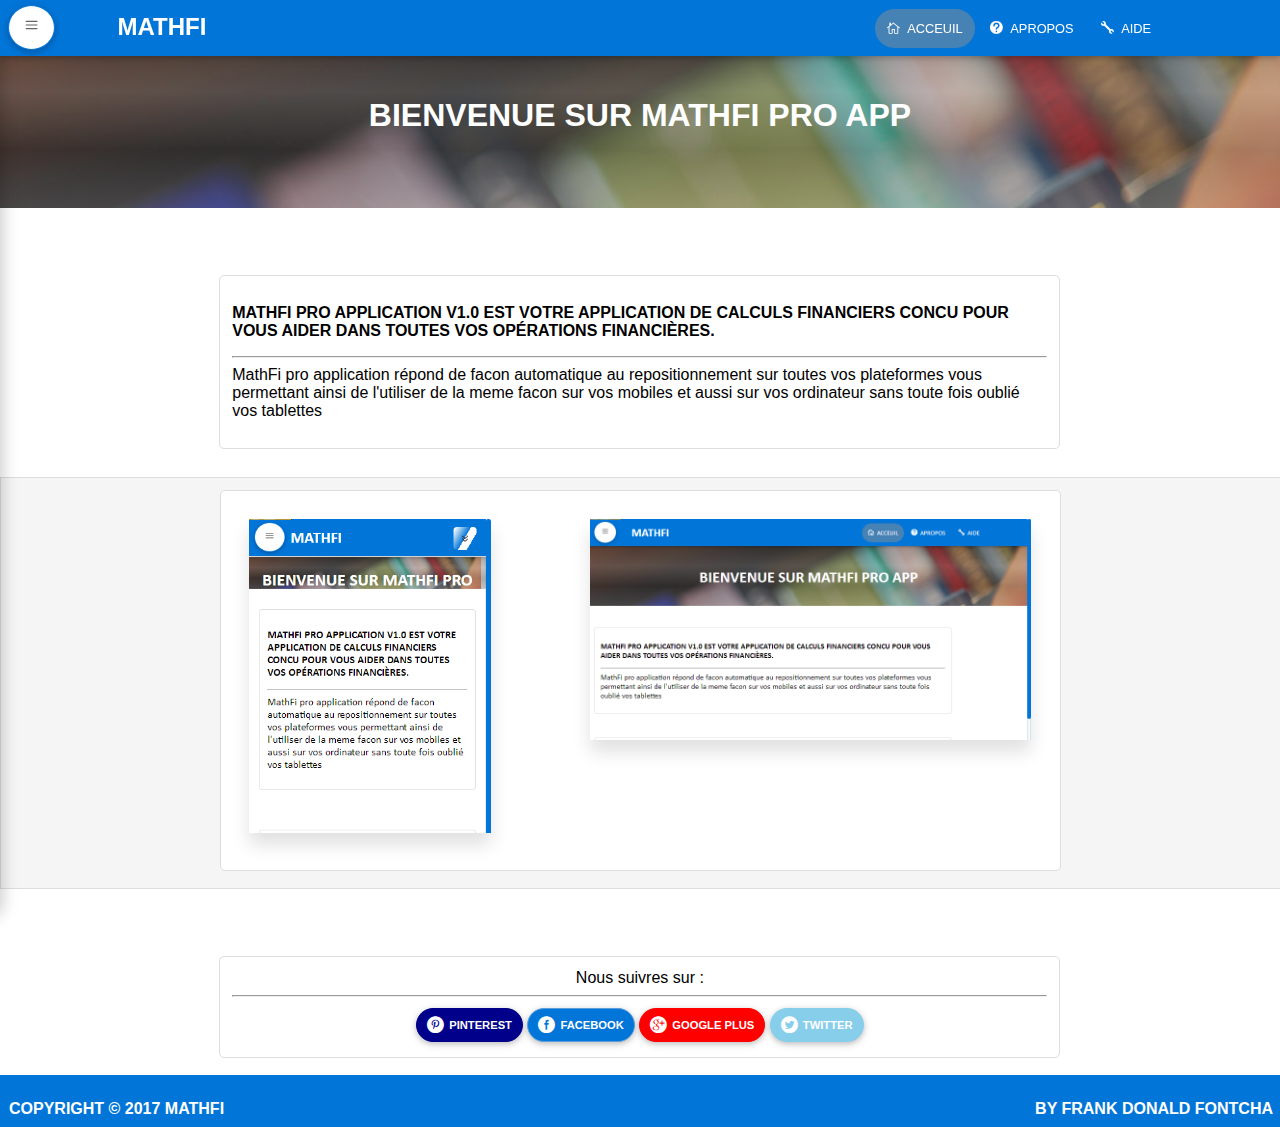
==== commit eed95ef5: "Add files via upload" ====
--- a/projet/index.html
+++ b/projet/index.html
@@ -40,12 +40,12 @@
                 </div>
                 <div class="menu_deroule mnd_deroule">Partie 2: Intérets Composés<i class="carrot icone arrow_triangle-down"></i>
                     <div class="groupe_element">
-                        <a href="" class="mnd_element">Aucune Opération</a>
+                        <a href="interetCompose.html" class="mnd_element">Intéret Composé et Composants</a>
                     </div>
                 </div>
                 <div class="menu_deroule mnd_deroule">Partie 3: Escompte Commercial<i class="carrot icone arrow_triangle-down"></i>
                     <div class="groupe_element">
-                        <a href="" class="mnd_element">Aucune Opération</a>
+                        <a href="escompteCommercial.html" class="mnd_element">Escompte des Effets de Commerce</a>
                     </div>
                 </div>
                 <div class="menu_deroule mnd_deroule">Partie 4: Annuités<i class="carrot icone arrow_triangle-down"></i>
@@ -64,12 +64,12 @@
             </div>
         </div>
 
-        <div class="contenaire fond_no" style="margin-top: 5%;">
+         <div class="grand_contenaire" style="margin-top: 5%;">
             <div class="zs_colonnes">
                 <div class="col-8 st-2 my-12 pt-12 fond_blanc">
                     <p class="titre">
                         MathFi pro application V1.0 est votre application de calculs financiers concu pour vous aider dans toutes vos opérations financières.<hr>
-                    MathFi pro application répond de facon automatique au repositionnement sur toutes vos plateformes vous permettant ainsi de l'utiliser de la meme facon sur vos mobiles et aussi sur vos ordinateur sans toute fois oublié vos tablettes
+                        MathFi pro application répond de facon automatique au repositionnement sur toutes vos plateformes vous permettant ainsi de l'utiliser de la meme facon sur vos mobiles et aussi sur vos ordinateur sans toute fois oublié vos tablettes
                     </p>
                 </div>
             </div>
@@ -110,9 +110,9 @@
 
         <div class="preview fond_bleu">
             <div class="coltenaire centrer_texte">
-                <h1>BIENVENU SUR MATHFI PRO APP</h1>
-                <p>Veuillez Patienter...</p>
-                <div class="zs_colonnes">
+                <div class="contenaire fond_banc" style="margin-top: 10%; background: #fff; color: #444">                   
+                    <h1>BIENVENU SUR MATHFI PRO APP</h1>
+                    <p>Veuillez Patienter...</p>
                     <div class="barre_chargement">
                         <div class="barre ch_barre bb"></div>
                     </div> 
--- a/projet/css/mathfi.min.css
+++ b/projet/css/mathfi.min.css
@@ -1 +1 @@
-.zone_mathfi{position:fixed;top:0;right:0;bottom:0;width:300px;z-index:9999999;box-shadow:0 2px 5px 0 rgba(0,0,0,.16),0 2px 10px 0 rgba(0,0,0,.12);-webkit-box-shadow:0 2px 5px 0 rgba(0,0,0,.16),0 2px 10px 0 rgba(0,0,0,.12);padding:2px;display:none}.hide{display:none}.preview{position:fixed;top:0;right:0;bottom:0;left:0;width:102%;z-index:99999999;padding:2px}+.zone_mathfi{position:fixed;top:0;right:0;bottom:0;width:300px;z-index:9999999;box-shadow:0 2px 5px 0 rgba(0,0,0,.16),0 2px 10px 0 rgba(0,0,0,.12);-webkit-box-shadow:0 2px 5px 0 rgba(0,0,0,.16),0 2px 10px 0 rgba(0,0,0,.12);padding:2px;display:none}.hide{display:none}.preview{position:fixed;top:0;right:0;bottom:0;left:0;width:102%;z-index:99999999;padding:2px;display:none}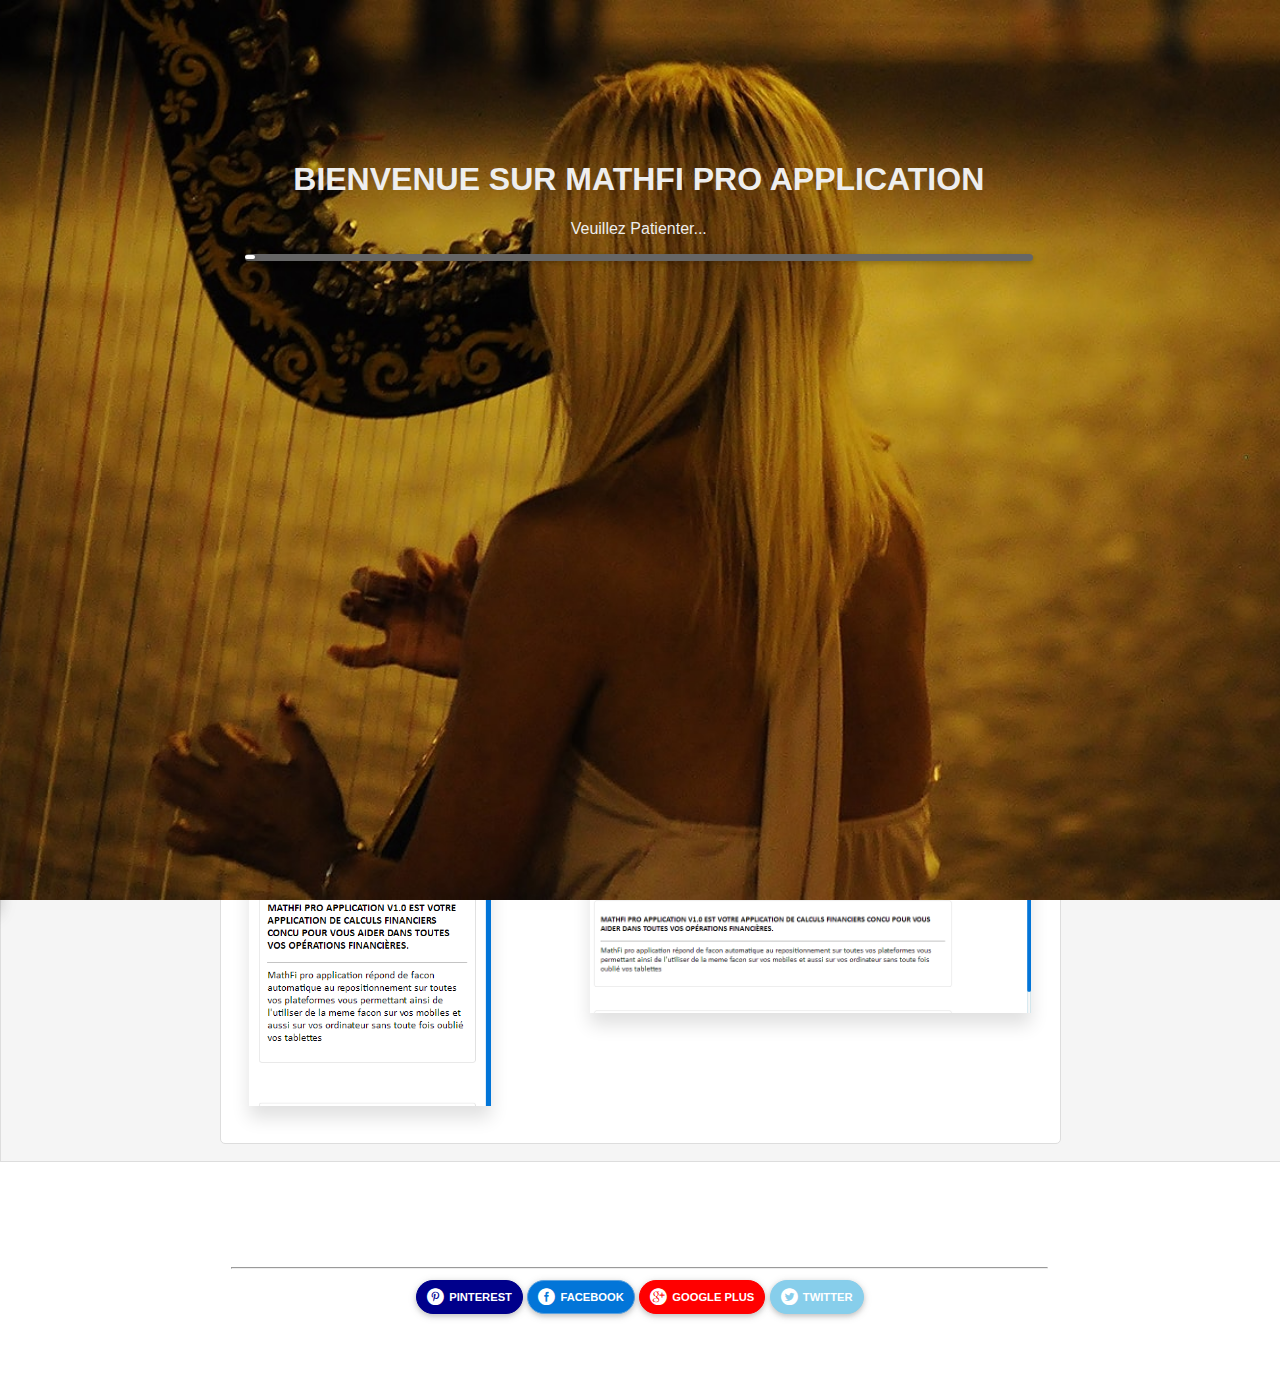
==== commit 9705a8ae: "Add files via upload" ====
--- a/projet/index.html
+++ b/projet/index.html
@@ -16,7 +16,7 @@
         <meta name="viewport" content="width=device-width, initial-scale=1.0">
         <title>MathFi | ZonePluS</title>
     </head>
-    <body class="barre_bleu"> 
+    <body class="barre_bleu" style="background: url('img/img (13).png') center/cover; background-attachment: fixed;"> 
         <div class="barre_navigation fixe">
             <div class="barre_logo">
                 <button class="zs_boutton bt_rond bt_infos-o bt_zone-gauche"><i class="icone icon_menu"></i></button>
@@ -31,45 +31,73 @@
             </div>
         </div>
 
-        <div class="zone_gauche scroll scroll_v scroll_bleu fond_blanc">
-            <div class="menu_deroulant fond_no" style="margin-top: 5%;">
-                <div class="menu_deroule mnd_deroule">Partie 1: Intérets Simples<i class="carrot icone arrow_triangle-down"></i>
-                    <div class="groupe_element">
-                        <a href="interetSimple.html" class="mnd_element">Intéret Simple et Composants</a>
+        <div class="zone_gauche scroll scroll_v scroll_bleu fond_no">
+            <div class="superpose_cover" style="background: #fff;"></div>
+            <div class="superpose" style="color: #444;padding-top: 22px;">
+                <div class="menu_deroulant fond_no" style="margin-top: 5%;">
+                    <div class="menu_deroule mnd_deroule">Partie 1: Intérets Simples<i class="carrot icone arrow_triangle-down"></i>
+                        <div class="groupe_element">
+                            <a href="interetSimple.html" class="mnd_element">Intéret Simple et Composants</a>
+                        </div>
                     </div>
-                </div>
-                <div class="menu_deroule mnd_deroule">Partie 2: Intérets Composés<i class="carrot icone arrow_triangle-down"></i>
-                    <div class="groupe_element">
-                        <a href="interetCompose.html" class="mnd_element">Intéret Composé et Composants</a>
+                    <div class="menu_deroule mnd_deroule">Partie 2: Intérets Composés<i class="carrot icone arrow_triangle-down"></i>
+                        <div class="groupe_element">
+                            <a href="interetCompose.html" class="mnd_element">Intéret Composé et Composants</a>
+                        </div>
                     </div>
-                </div>
-                <div class="menu_deroule mnd_deroule">Partie 3: Escompte Commercial<i class="carrot icone arrow_triangle-down"></i>
-                    <div class="groupe_element">
-                        <a href="escompteCommercial.html" class="mnd_element">Escompte des Effets de Commerce</a>
+                    <div class="menu_deroule mnd_deroule">Partie 3: Escompte Commercial<i class="carrot icone arrow_triangle-down"></i>
+                        <div class="groupe_element">
+                            <a href="escompteCommercial.html" class="mnd_element">Escompte des Effets de Commerce</a>
+                        </div>
                     </div>
-                </div>
-                <div class="menu_deroule mnd_deroule">Partie 4: Annuités<i class="carrot icone arrow_triangle-down"></i>
-                    <div class="groupe_element">
-                        <a href="" class="mnd_element">Aucune Opération</a>
+                    <div class="menu_deroule mnd_deroule">Partie 4: Annuités<i class="carrot icone arrow_triangle-down"></i>
+                        <div class="groupe_element">
+                            <a href="" class="mnd_element">Aucune Opération</a>
+                        </div>
                     </div>
                 </div>
             </div>
         </div>
 
-        <div class="grand_contenaire centrer_texte" style="margin-top: -2%;">
-            <img src="img/ebook.png" class="img_responsive" style="min-height: 100px;"/>
-            <div class="superpose_cover fond_noir"></div>
+        <div class="grand_contenaire shadow" style="margin-top: -2%; min-height: 300px;">
+            <img src="img/fond fond.png" alt="" class="img_responsive cacher_pt cacher_my" style="min-height: 300px;"/>
+
             <div class="superpose">
-                <h1 style="margin-top: 5%;">BIENVENUE SUR MATHFI PRO APP</h1>
+                <div class='zs_colonnes'>
+                    <div class="col-7 my-12 pt-12 fond_no">
+                        <div class="col-12 my-12 pt-12 fond_no">      
+                            <h1 style="margin-top: 5%;">BIENVENUE SUR MATHFI PRO APP</h1>
+                            <p class="titre">
+                                Veuillez selectionner une action à éffectué parmis celle dans le menu ci à votre gauche.
+                            </p>
+                        </div>
+                        <div class="col-12 my-12 pt-12 fond_no">Share:
+                            <button class="zs_boutton bt_pinterest bt_rond"><i class="icone social_pinterest"></i></button>
+                            <button class="zs_boutton bt_fb bt_rond bt_effet-g"><i class="icone social_facebook"></i></button>
+                            <button class="zs_boutton bt_gplus bt_rond"><i class="icone social_googleplus"></i></button>
+                            <button class="zs_boutton bt_twitter bt_rond"><i class="icone social_twitter"></i></button>               
+                        </div>
+                        <div class="col-12 my-12 pt-12 fond_no">
+                            <img src="img/menu.png" alt="" class="wow bounceInLeft image_rond cacher_pt cacher_my shadow fond_blanc" style="height: 60px; width: 60px;" data-modal data-target="image1"/>
+                            <img src="img/open_menu.png" alt="" class="wow bounceInRight image_rond cacher_pt cacher_my shadow fond_blanc" style="height: 60px; width: 60px;" data-modal data-target="image2"/>
+                            <img src="img/tenor.png" alt="" class="wow bounceInRight image_rond cacher_pt cacher_my shadow fond_blanc" style="height: 60px; width: 60px;" data-modal data-target="video"/>
+                        </div>
+                    </div>
+                </div>
             </div>
         </div>
 
-         <div class="grand_contenaire" style="margin-top: 5%;">
+        <div class="grand_contenaire" style="margin-top: 5%; color: #fff">
             <div class="zs_colonnes">
-                <div class="col-8 st-2 my-12 pt-12 fond_blanc">
-                    <p class="titre">
-                        MathFi pro application V1.0 est votre application de calculs financiers concu pour vous aider dans toutes vos opérations financières.<hr>
+                <div class="col-8 st-2 my-12 pt-12 fond_no">
+                    <p class="titre cacher_pt cacher_my">
+                        MathFi pro application V1.0 est votre application de calculs financiers concu pour vous aider dans toutes vos opérations financières.</p>
+                    <p class="titre cacher_pt cacher_my">
                         MathFi pro application répond de facon automatique au repositionnement sur toutes vos plateformes vous permettant ainsi de l'utiliser de la meme facon sur vos mobiles et aussi sur vos ordinateur sans toute fois oublié vos tablettes
+                    </p>
+                    <p>
+                        <button class="zs_boutton bt_danger  stop" style="margin-right: 15px;"><i class="icone icon_lock"></i>&nbsp; Stoper la musique</button>
+                        <button class="zs_boutton bt_succes " data-modal data-target="video"><i class="icone icon_clock"></i>&nbsp; ouvrir la vidéo</button>
                     </p>
                 </div>
             </div>
@@ -80,19 +108,19 @@
                 <div class="col-8 st-2 my-12 pt-12 fond_blanc">
                     <div class="zs_colonnes">
                         <div class="col-4 my-6 pt-12">
-                            <img src="img/mathfi.png" class="image_zoom"/>
+                            <img src="img/mathfi.png" alt="" class="image_zoom wow shake"/>
                         </div>
                         <div class="col-7 st-1 my-6 pt-12">
-                            <img src="img/mathfi1.png" class="image_zoom"/>
+                            <img src="img/mathfi1.png" alt="" class="image_zoom wow slideInRight"/>
                         </div>
                     </div>
                 </div>
             </div>
         </div>
 
-        <div class="grand_contenaire fond_banc" style="margin-top: 5%;">
+        <div class="grand_contenaire" style="margin-top: 5%; color: #fff;">
             <div class="zs_colonnes">
-                <div class="col-8 st-2 my-12 pt-12 fond_blanc centrer_texte">
+                <div class="col-8 st-2 my-12 pt-12 fond_no centrer_texte">
                     Nous suivres sur : <hr/>
                     <button class="zs_boutton bt_pinterest bt_arrondis"><i class="icone social_pinterest_circle"></i>pinterest</button>
                     <button class="zs_boutton bt_fb bt_arrondis bt_effet-g"><i class="icone social_facebook_circle"></i>facebook</button>
@@ -100,20 +128,47 @@
                     <button class="zs_boutton bt_twitter bt_arrondis"><i class="icone social_twitter_circle"></i>twitter</button>
                 </div>
             </div>
-            <div class="zs_footer fond_bleu">
+            <div class="zs_footer fond_bleu wow slideInDown">
                 <p class="titre">
                     <b class="agauche">Copyright &COPY; 2017 mathfi</b>
                     <b class="adroite">By Frank Donald Fontcha</b>
                 </p>
             </div>
+
+            <div id="video" class="zs_modale scroll scroll_v" role="dialog">
+                <div class="modale_contenaire">
+                    <div class="contenaire fond_no border_no">
+                        <video class="video" preload="metadata" autoplay loop style="position: relative; width: 350px;">
+                            <source src="img/tenor.uvideo"/>
+                        </video>
+                    </div>
+                </div>
+            </div>
+            <div id="image1" class="zs_modale scroll scroll_v" role="dialog">
+                <div class="modale_contenaire" style="color: #666;">
+                    <div class="contenaire fond_no border_no">
+                        <p class="titre">Menu situé à gauche: effectué une tache</p>
+                        <img src="img/menu.png" alt="" class="img_responsive shadow"/>
+                    </div>
+                </div>
+            </div>
+            <div id="image2" class="zs_modale scroll scroll_v" role="dialog">
+                <div class="modale_contenaire" style="color: #666;">
+                    <div class="contenaire fond_no border_no">
+                        <p class="titre">Boutton d'ouverture du menu situé à gauche</p>
+                        <img src="img/open_menu.png" alt="" class="img_responsive shadow"/>
+                    </div>
+                </div>
+            </div>
+
         </div>
 
-        <div class="preview fond_bleu">
-            <div class="coltenaire centrer_texte">
-                <div class="contenaire fond_banc" style="margin-top: 10%; background: #fff; color: #444">                   
-                    <h1>BIENVENU SUR MATHFI PRO APP</h1>
+        <div class="preview" style="background: url('img/slide-2.jpg') center/cover; background-attachment: fixed;">
+            <div class="contenaire centrer_texte">
+                <div class="contenaire" style="margin-top: 100px;color: #eee;">                   
+                    <h1 class="wow slideInDown">BIENVENUE SUR MATHFI PRO APPLICATION</h1>
                     <p>Veuillez Patienter...</p>
-                    <div class="barre_chargement">
+                    <div class="barre_chargement wow shake">
                         <div class="barre ch_barre bb"></div>
                     </div> 
                 </div>
@@ -124,11 +179,11 @@
         // put your code here
         ?>
 
+        <script src="js/jquery.min.js" type="text/javascript"></script>
+        <script src="js/zonestyle.min.js" type="text/javascript"></script>
+        <script src="js/mathfi.min.js" type="text/javascript"></script>
         <script type="text/javascript">
             new WOW().init();
         </script>
-        <script src="js/jquery.min.js" type="text/javascript"></script>
-        <script src="js/zonestyle.min.js" type="text/javascript"></script>
-        <script src="js/mathfi.min.js" type="text/javascript"></script>
     </body>
 </html>
--- a/projet/css/mathfi.min.css
+++ b/projet/css/mathfi.min.css
@@ -1 +1 @@
-.zone_mathfi{position:fixed;top:0;right:0;bottom:0;width:300px;z-index:9999999;box-shadow:0 2px 5px 0 rgba(0,0,0,.16),0 2px 10px 0 rgba(0,0,0,.12);-webkit-box-shadow:0 2px 5px 0 rgba(0,0,0,.16),0 2px 10px 0 rgba(0,0,0,.12);padding:2px;display:none}.hide{display:none}.preview{position:fixed;top:0;right:0;bottom:0;left:0;width:102%;z-index:99999999;padding:2px;display:none}+.zone_mathfi{position:fixed;top:0;right:0;bottom:0;width:300px;z-index:9999999;box-shadow:0 2px 5px 0 rgba(0,0,0,.16),0 2px 10px 0 rgba(0,0,0,.12);-webkit-box-shadow:0 2px 5px 0 rgba(0,0,0,.16),0 2px 10px 0 rgba(0,0,0,.12);padding:2px;display:none}.hide{display:none}.preview{position:fixed;top:0;right:0;bottom:0;left:0;width:102%;z-index:99999999;padding:2px;display:block}@media only screen and (max-width:600px){.cacher_pt{display:none}}@media only screen and (min-width:600px) and (max-width:1024px){.cacher_my{display:none}}@media only screen and (min-1024px){.cacher{display:none}}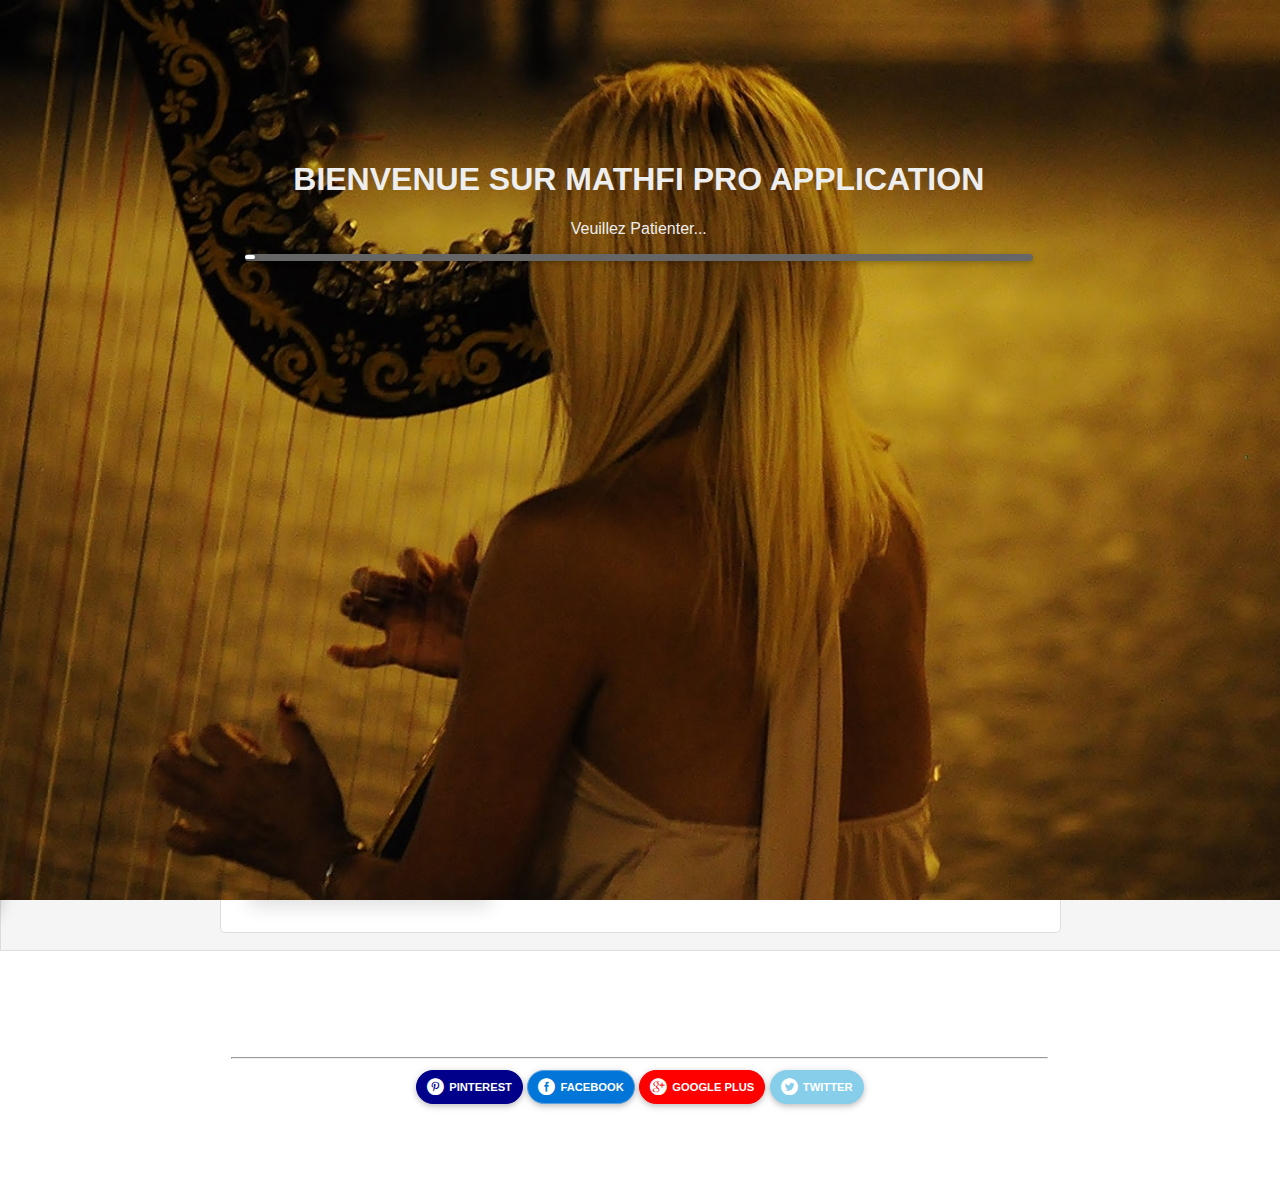
==== commit ad6cfaea: "Add files via upload" ====
--- a/projet/index.html
+++ b/projet/index.html
@@ -60,8 +60,6 @@
         </div>
 
         <div class="grand_contenaire shadow" style="margin-top: -2%; min-height: 300px;">
-            <img src="img/fond fond.png" alt="" class="img_responsive cacher_pt cacher_my" style="min-height: 300px;"/>
-
             <div class="superpose">
                 <div class='zs_colonnes'>
                     <div class="col-7 my-12 pt-12 fond_no">
@@ -77,11 +75,6 @@
                             <button class="zs_boutton bt_gplus bt_rond"><i class="icone social_googleplus"></i></button>
                             <button class="zs_boutton bt_twitter bt_rond"><i class="icone social_twitter"></i></button>               
                         </div>
-                        <div class="col-12 my-12 pt-12 fond_no">
-                            <img src="img/menu.png" alt="" class="wow bounceInLeft image_rond cacher_pt cacher_my shadow fond_blanc" style="height: 60px; width: 60px;" data-modal data-target="image1"/>
-                            <img src="img/open_menu.png" alt="" class="wow bounceInRight image_rond cacher_pt cacher_my shadow fond_blanc" style="height: 60px; width: 60px;" data-modal data-target="image2"/>
-                            <img src="img/tenor.png" alt="" class="wow bounceInRight image_rond cacher_pt cacher_my shadow fond_blanc" style="height: 60px; width: 60px;" data-modal data-target="video"/>
-                        </div>
                     </div>
                 </div>
             </div>
@@ -90,11 +83,6 @@
         <div class="grand_contenaire" style="margin-top: 5%; color: #fff">
             <div class="zs_colonnes">
                 <div class="col-8 st-2 my-12 pt-12 fond_no">
-                    <p class="titre cacher_pt cacher_my">
-                        MathFi pro application V1.0 est votre application de calculs financiers concu pour vous aider dans toutes vos opérations financières.</p>
-                    <p class="titre cacher_pt cacher_my">
-                        MathFi pro application répond de facon automatique au repositionnement sur toutes vos plateformes vous permettant ainsi de l'utiliser de la meme facon sur vos mobiles et aussi sur vos ordinateur sans toute fois oublié vos tablettes
-                    </p>
                     <p>
                         <button class="zs_boutton bt_danger  stop" style="margin-right: 15px;"><i class="icone icon_lock"></i>&nbsp; Stoper la musique</button>
                         <button class="zs_boutton bt_succes " data-modal data-target="video"><i class="icone icon_clock"></i>&nbsp; ouvrir la vidéo</button>
